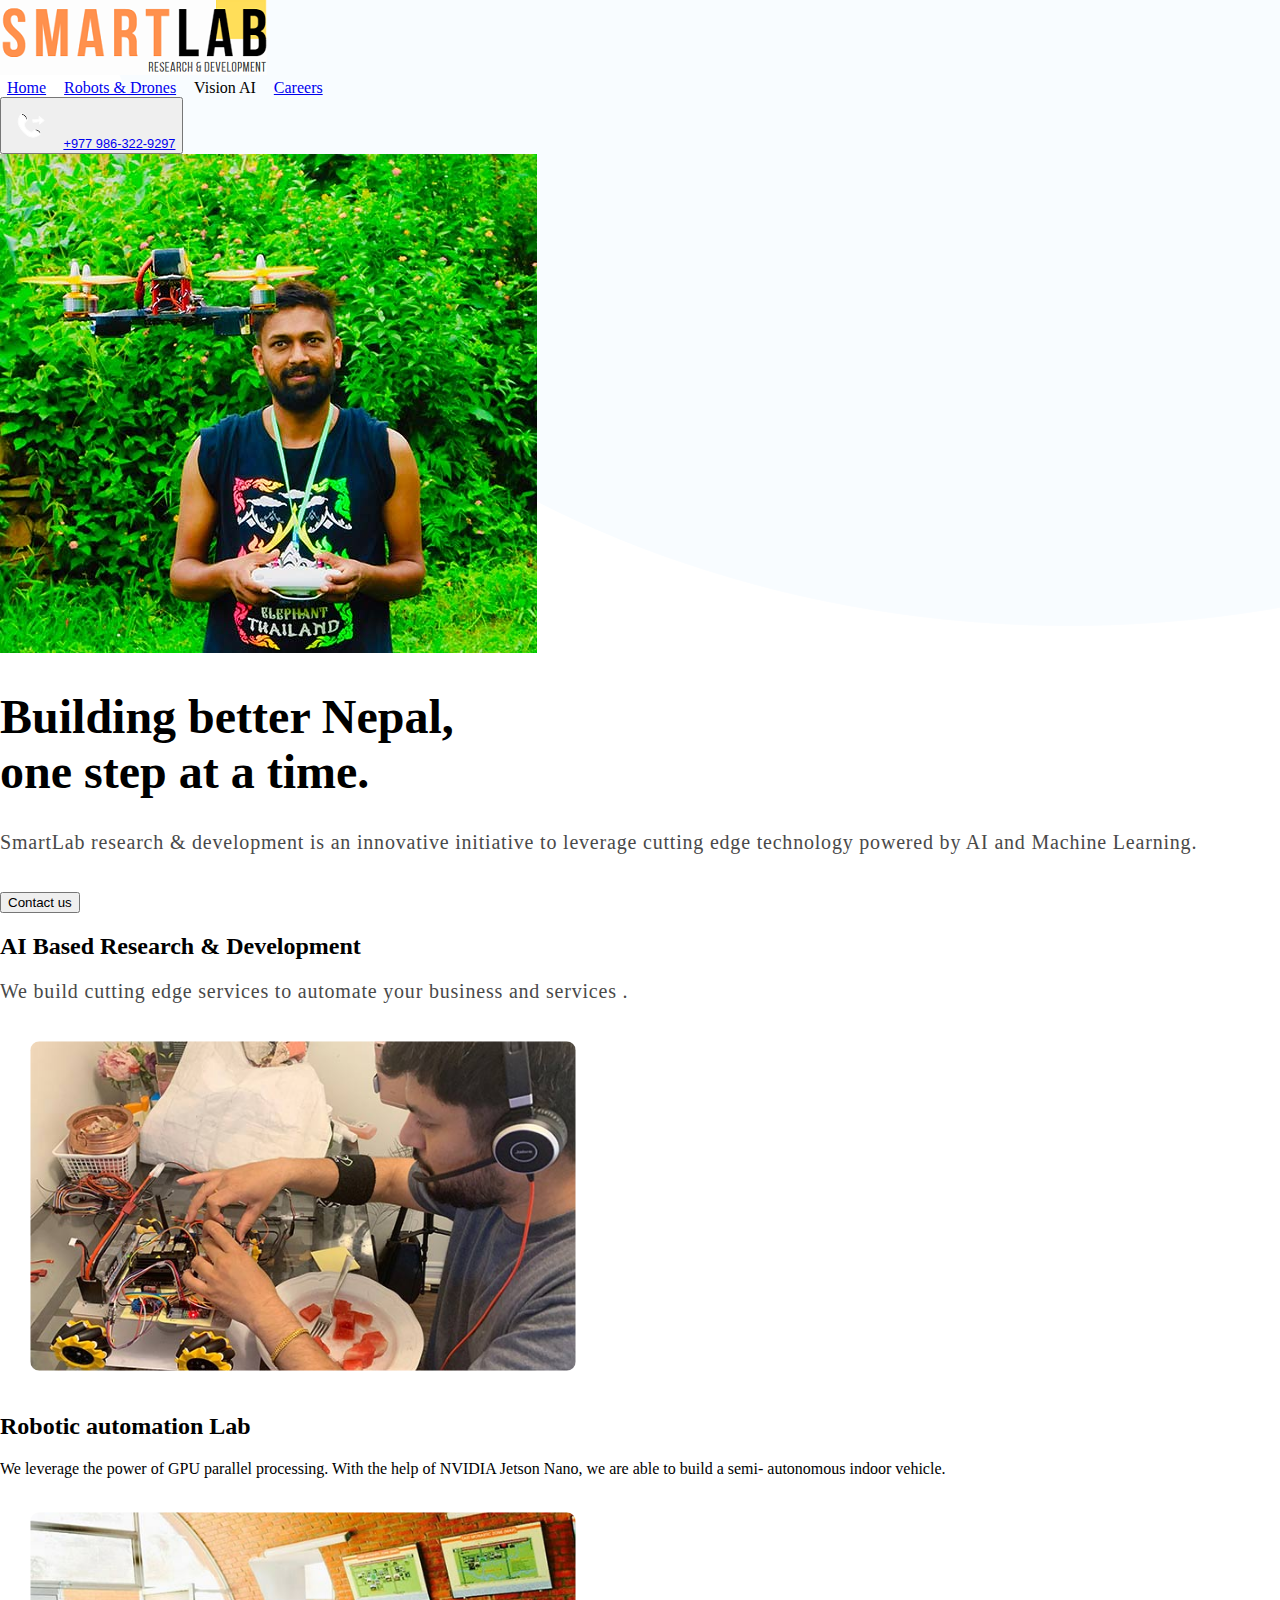
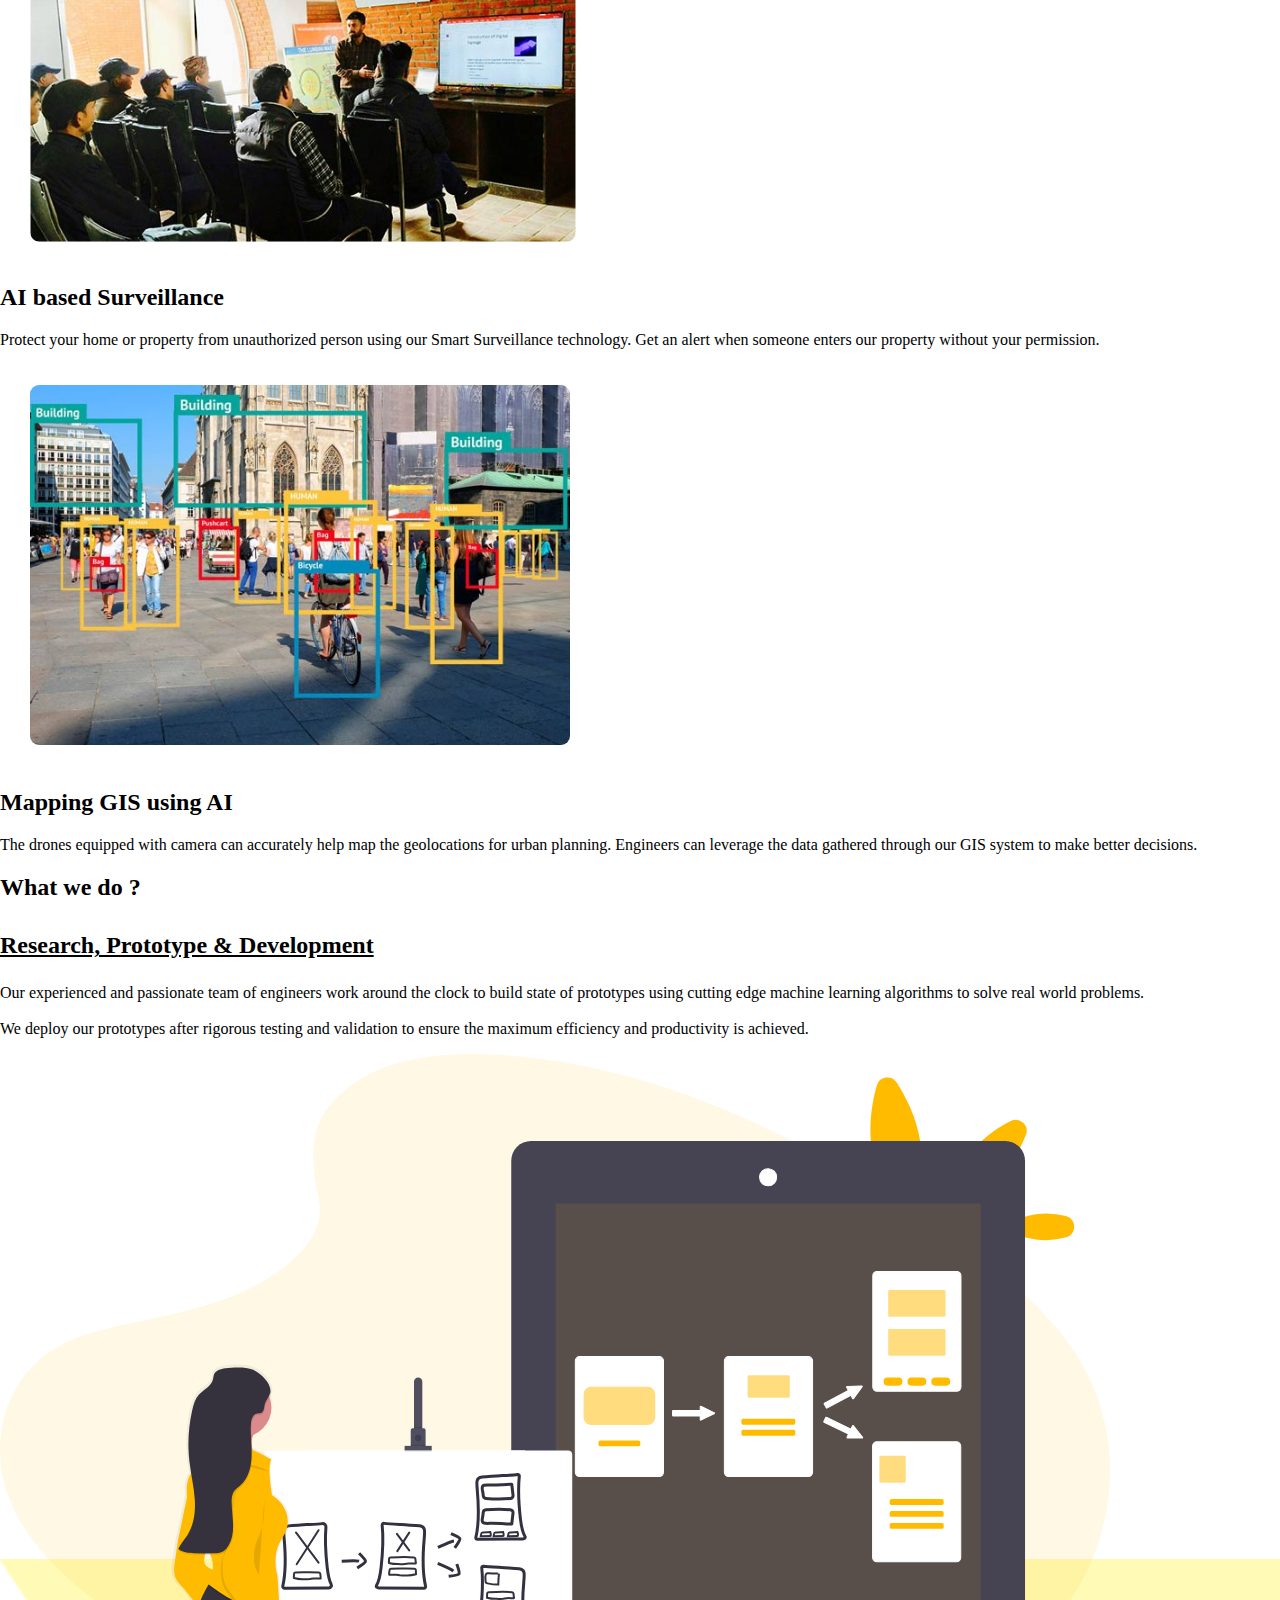
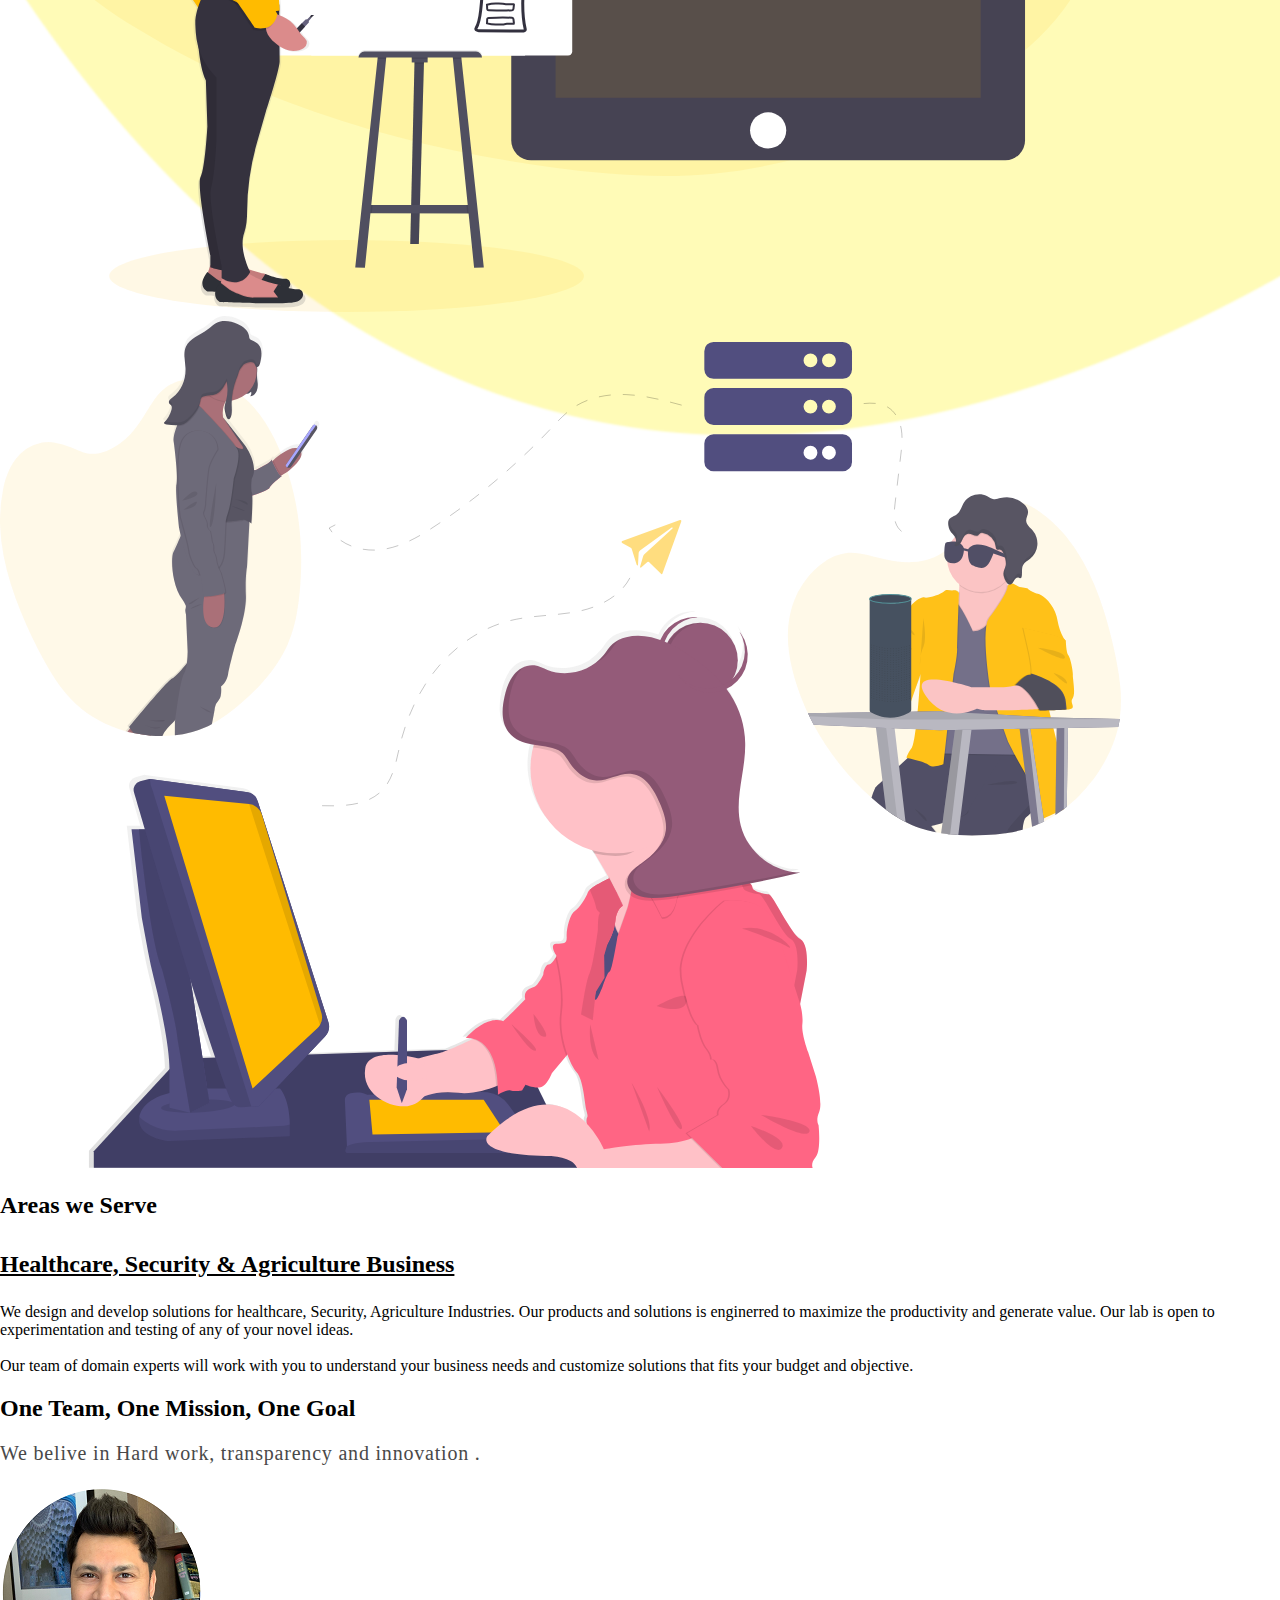
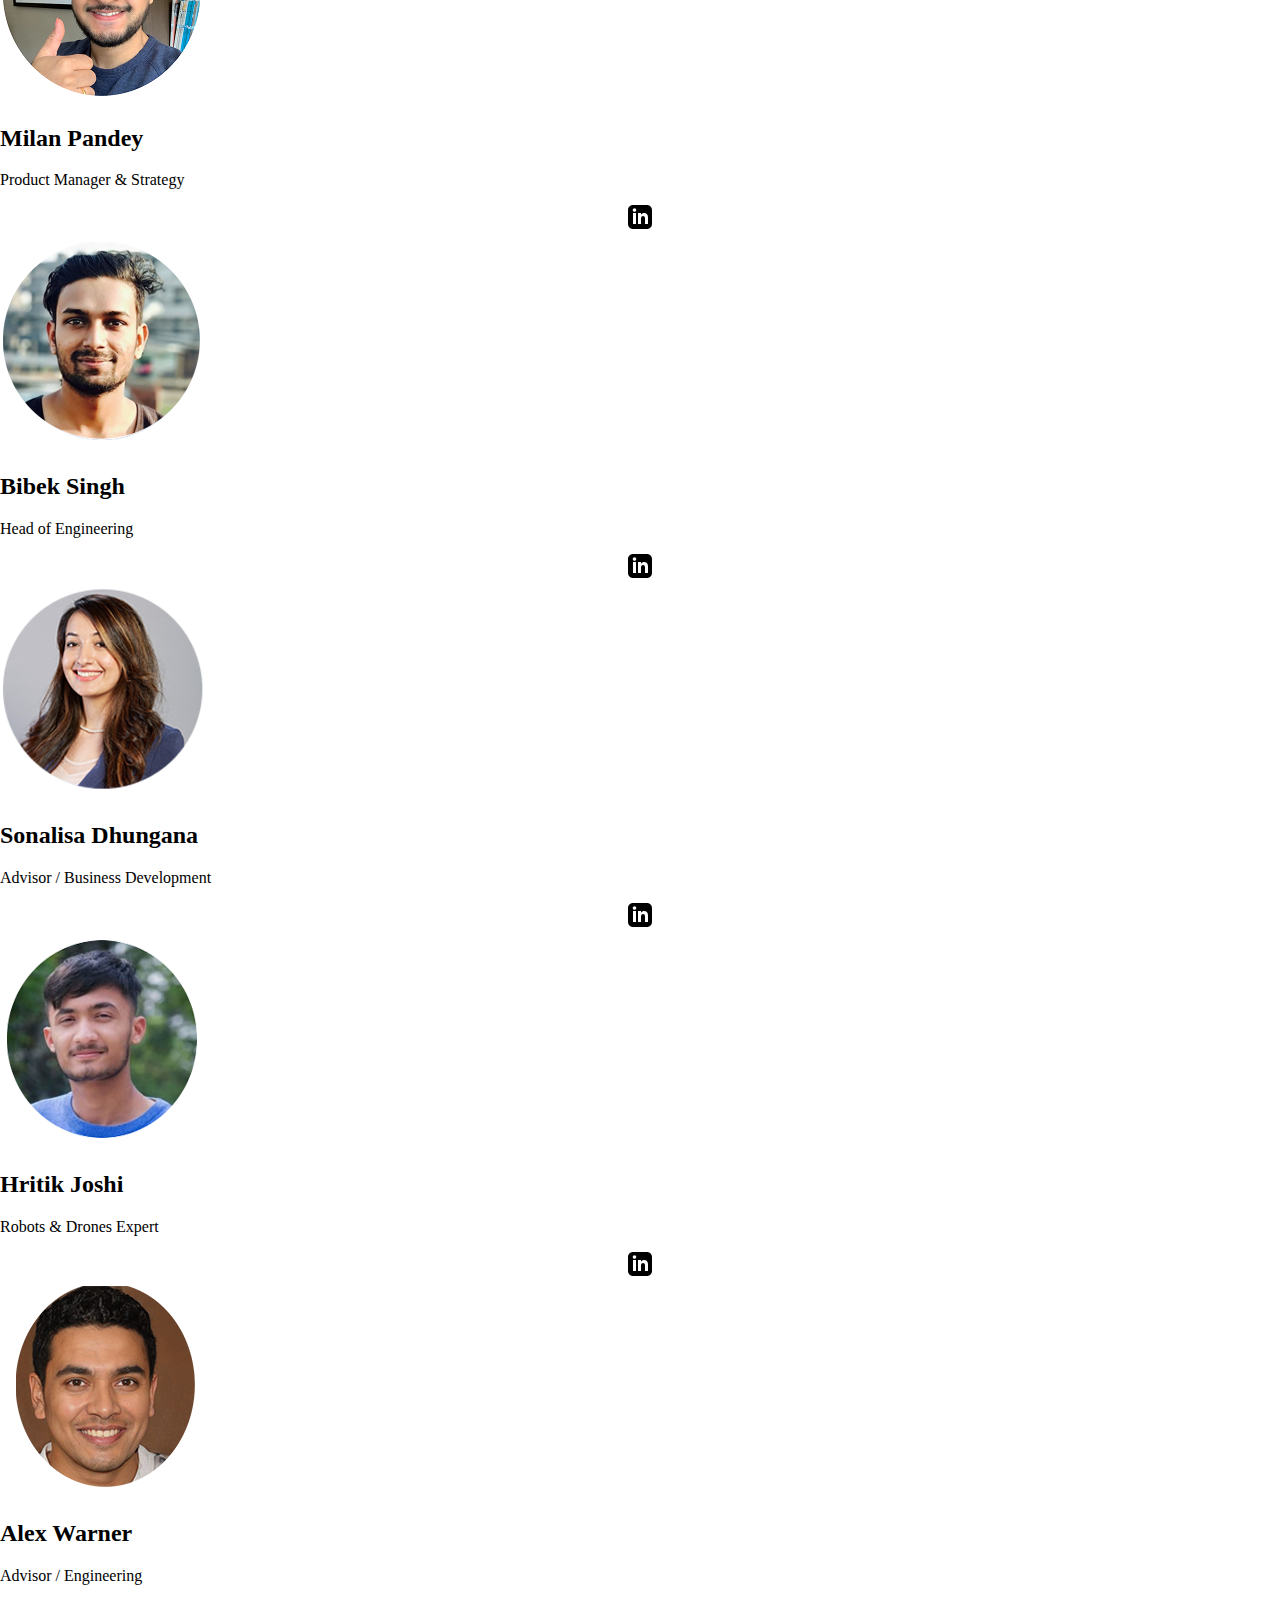
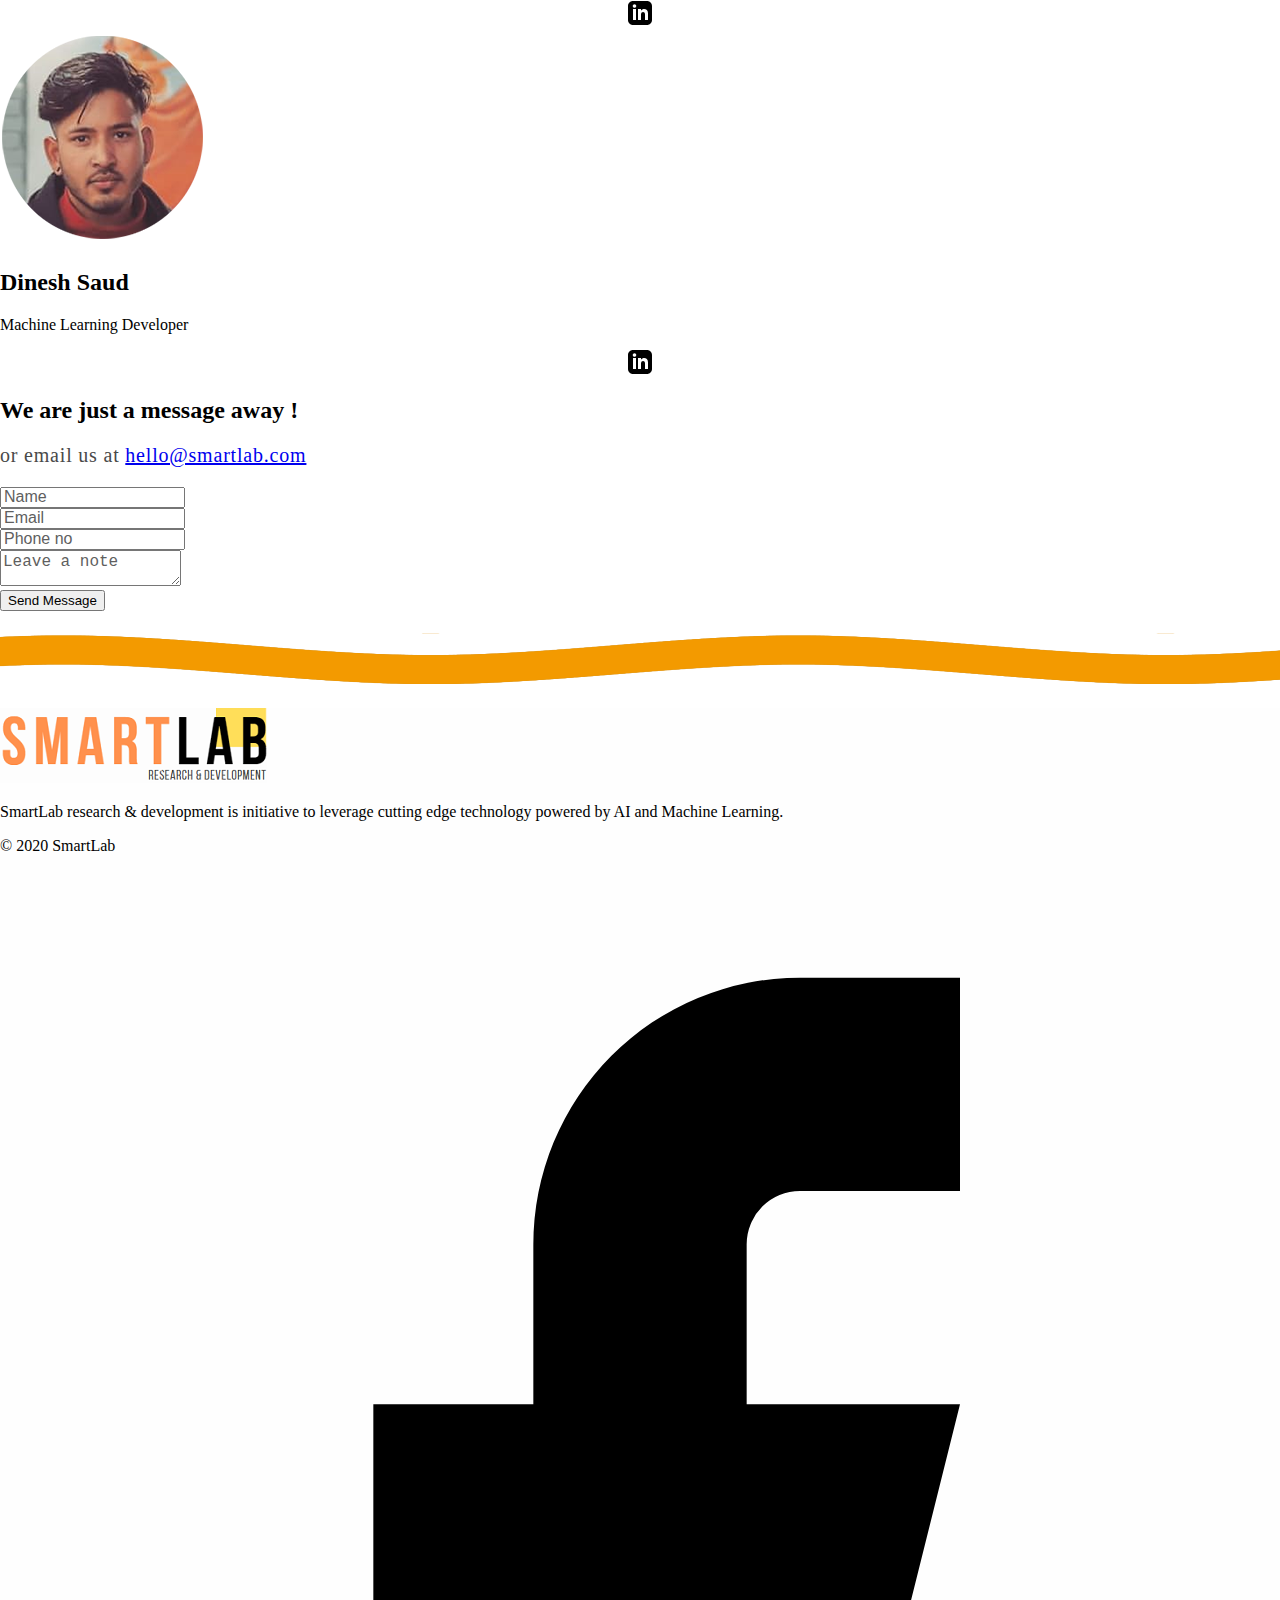
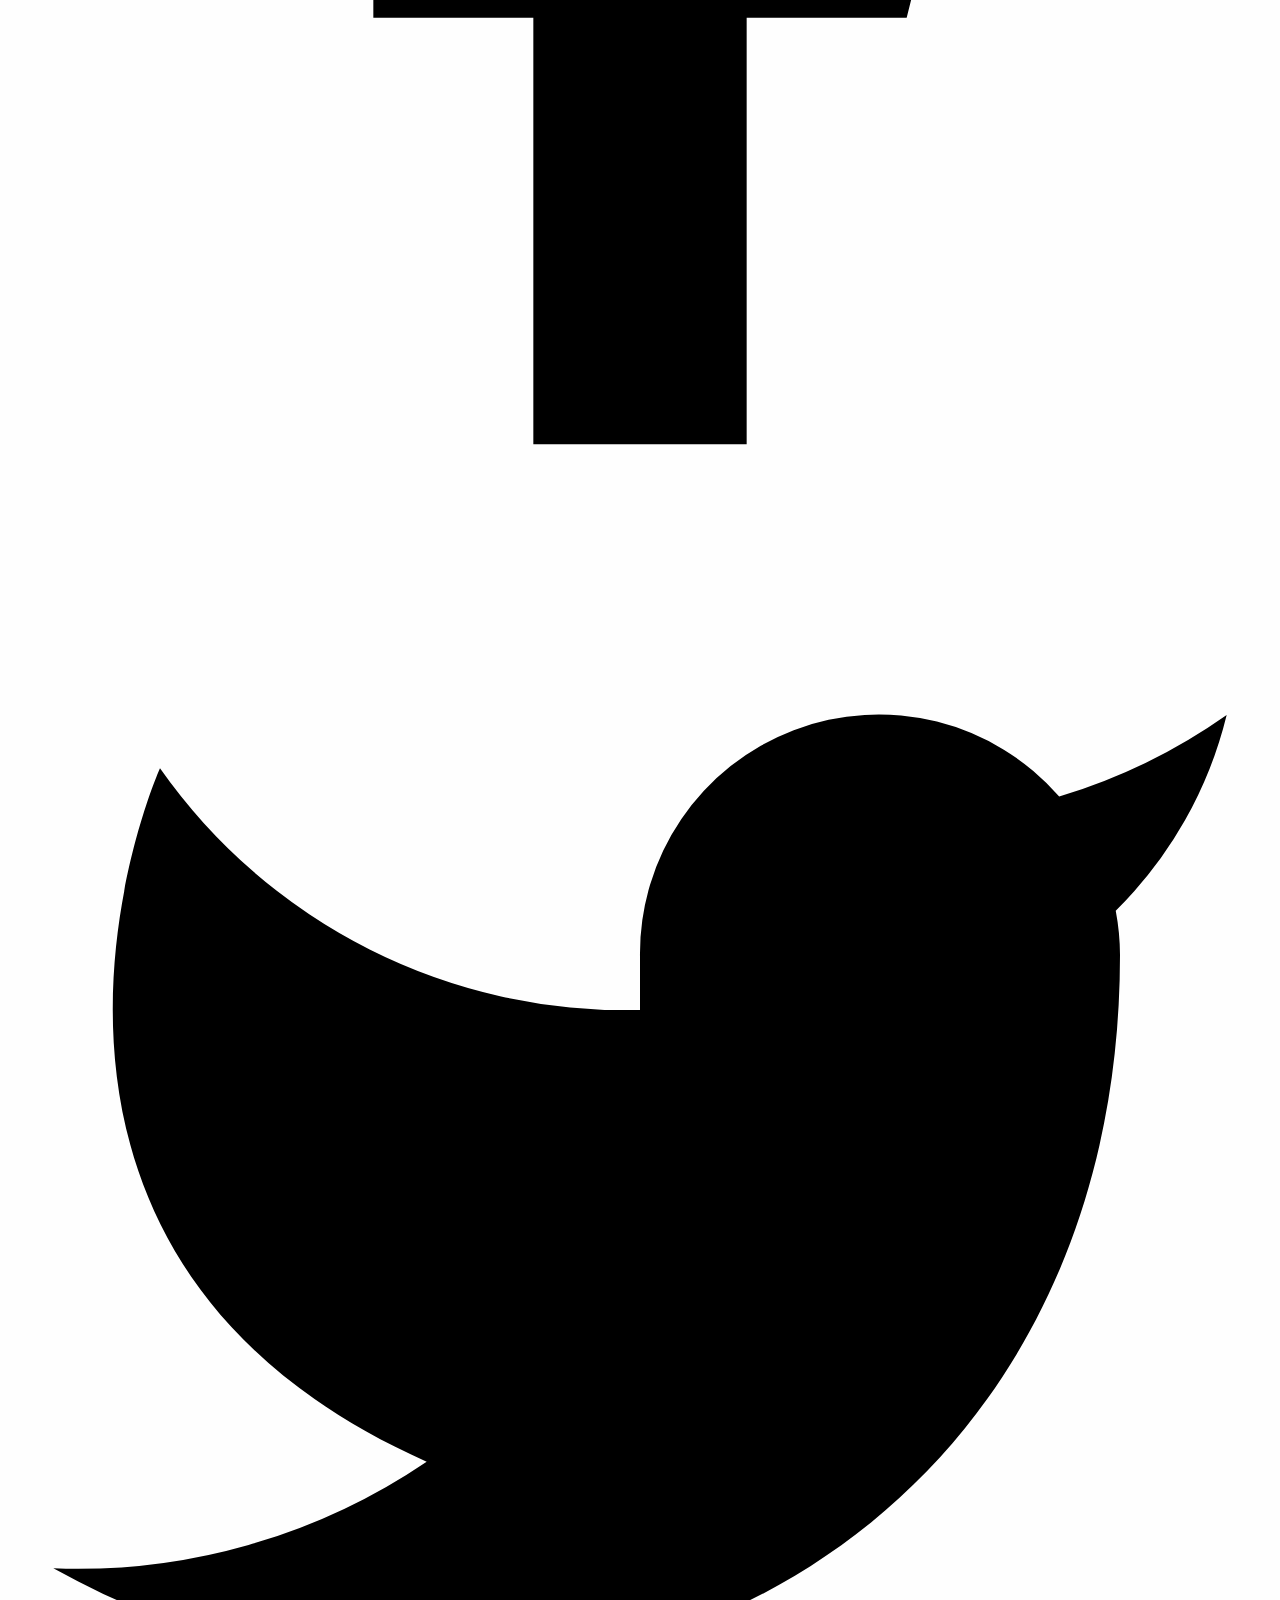
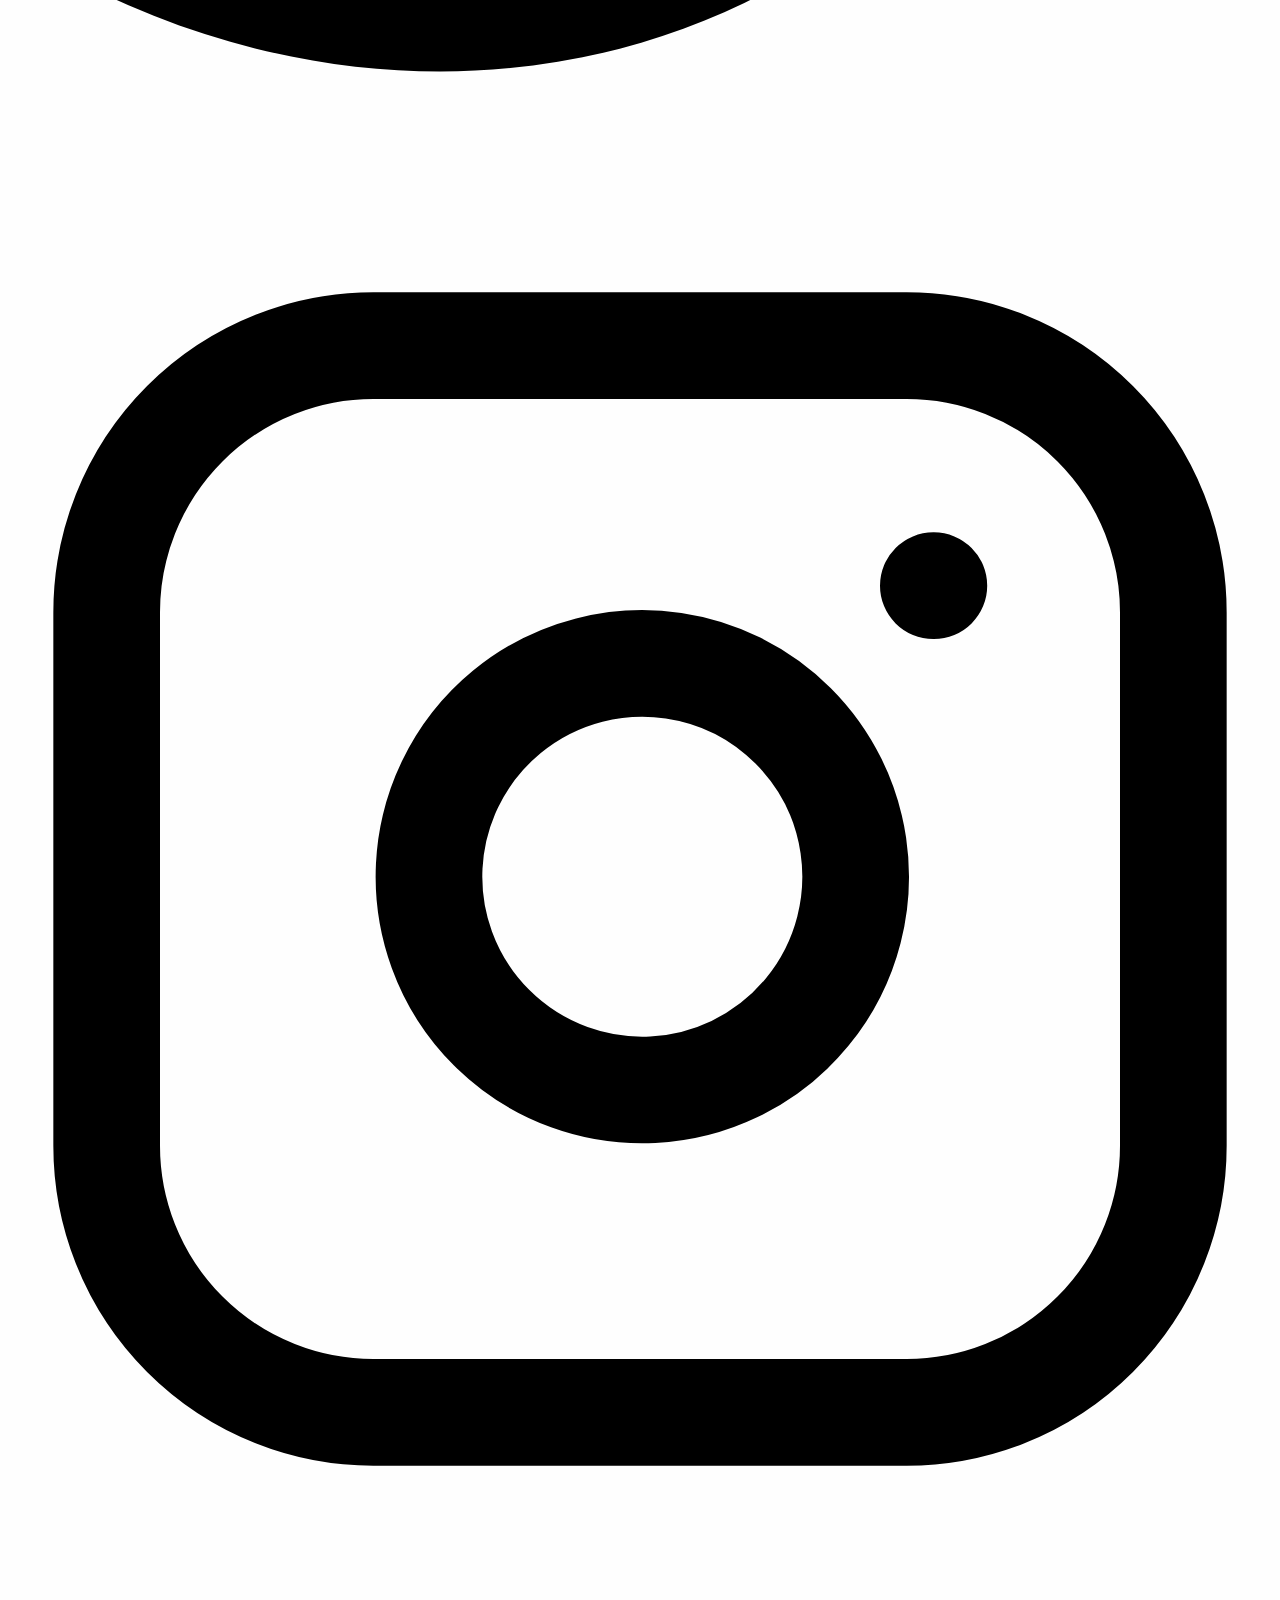
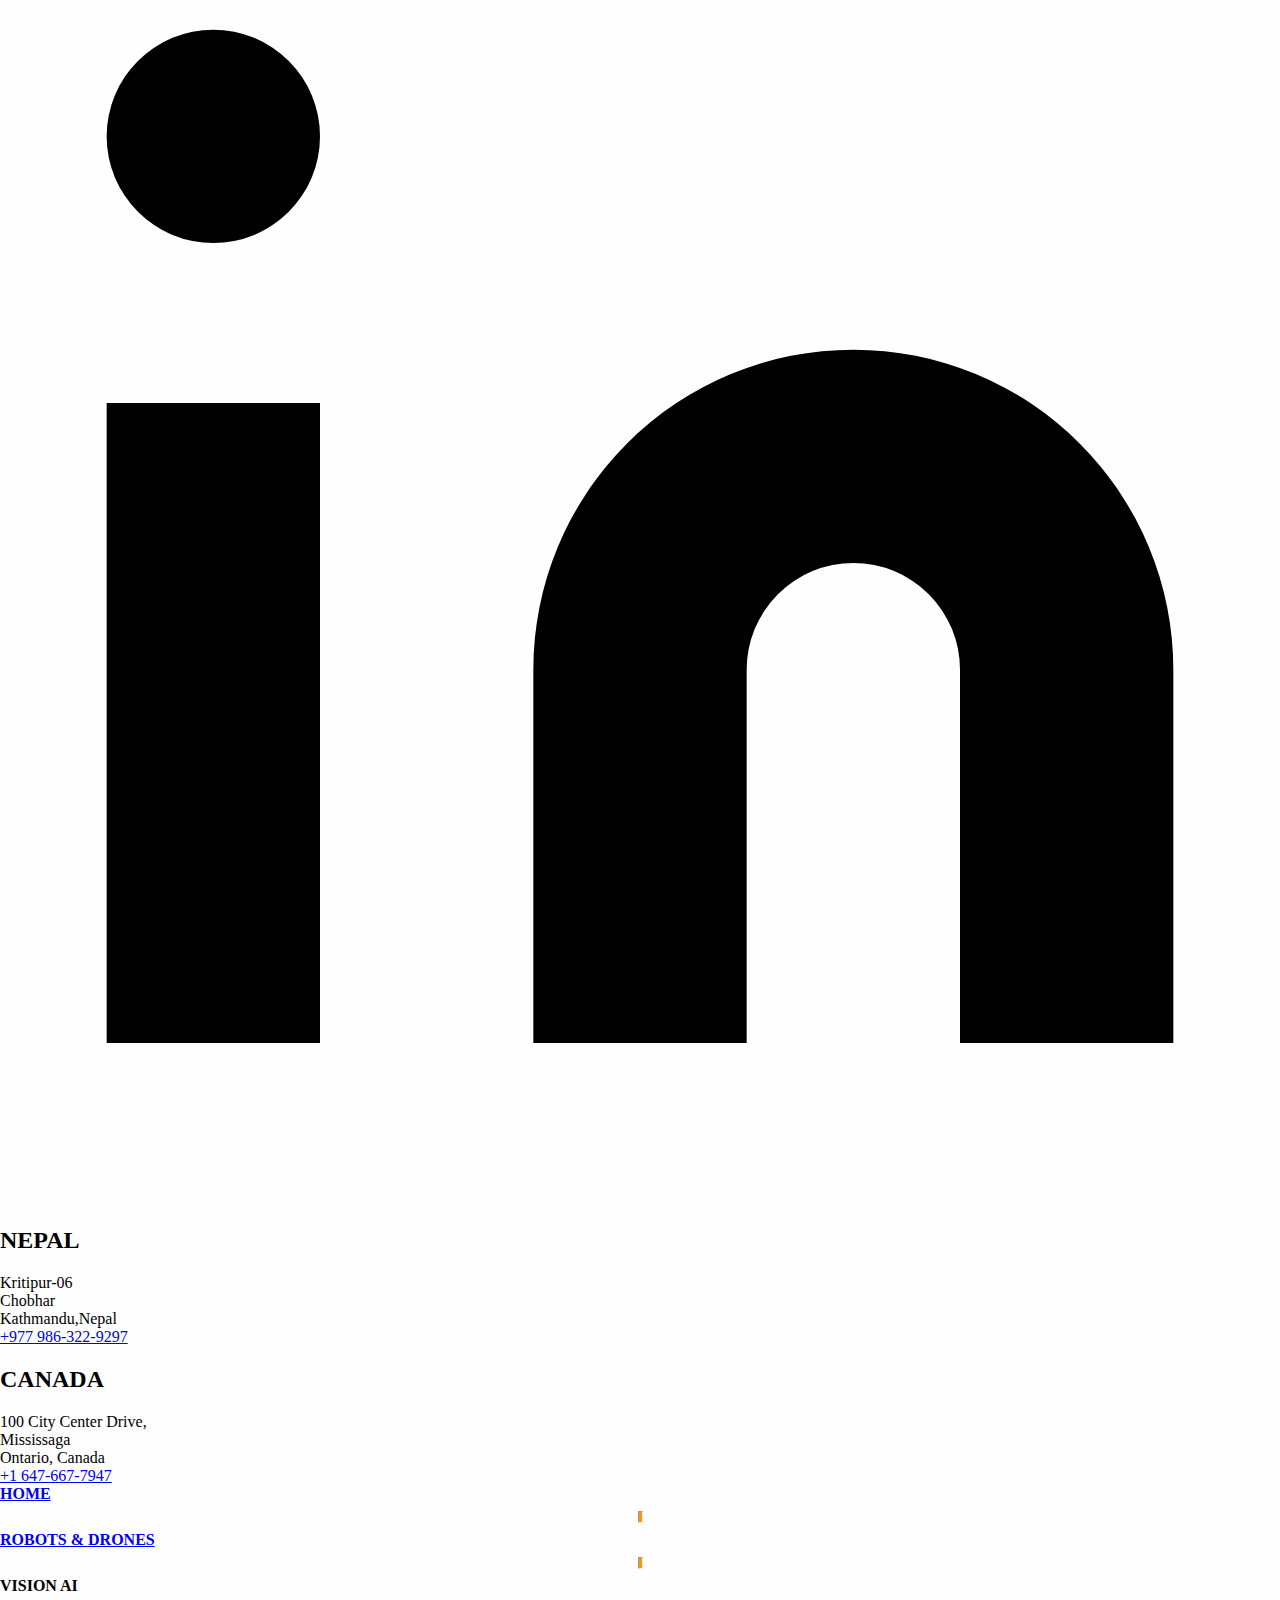
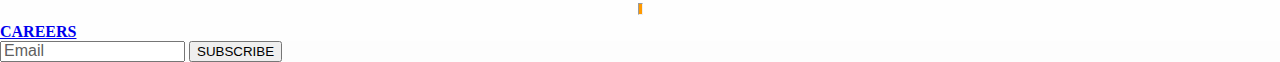
==== index.html @ ce54da8a "sdfsdf" ====
<!DOCTYPE html>
<html lang="en">

<head>
    <meta charset="UTF-8">
    <meta name="viewport" content="width=device-width, initial-scale=1.0">
    <title>Smart Lab || Research & Development</title>
    <meta name="Description" content="SmartLab research & development is an innovative initiative to leverage cutting edge technology powered by AI and Machine Learning.">
    <meta name="Keywords" content="smartlab nepal,drones in nepal,robots,ai,machine learning">
    <link rel="shortcut icon" href="favicon.ico">
    <link rel="stylesheet" href="tail.css">
    <link rel="stylesheet" href="css/style.css">
</head>

<body>
    <div class="main">
        <header class="text-gray-700 body-font md:py-5">
            <div class="container mx-auto flex flex-wrap p-2 flex-col md:flex-row items-center">
                <a class="flex title-font font-medium items-center text-gray-900 mb-4 md:mb-0">
                    <img src="images/smart_logo.png" alt="logo">
                </a>
                <nav class="md:ml-auto flex flex-wrap items-center text-base justify-center" id="navtop">
                    <a class="mr-5 hover:text-gray-900" href="/">Home</a>
                    <a class="mr-5 hover:text-gray-900" href="drones.html">Robots & Drones</a>
                    <a class="mr-5 hover:text-gray-900">Vision AI</a>
                    <a class="mr-5 hover:text-gray-900" href="carrers.html">Careers</a>
                </nav>
                <button
                    class="inline-flex items-center bg-orange-600  border-0 py-1 px-2 focus:outline-none hover:bg-orange-500 rounded-full text-white mt-4 md:mt-0">
                    <img src="images/call.svg" alt="call" class="h-8 w-8" id="call">&nbsp;
                    <a href="tel:+977 986 322 9297"><span style="font-size: 0.8rem;">+977 986-322-9297</span></a>
                </button>
            </div>
        </header>

        <section class="text-gray-700 body-font" id="secc">
            <div class="container mx-auto flex px-5 py-10 sm:py-20 md:flex-row flex-col items-center">
                <div class="lg:max-w-lg lg:w-full md:w-1/2 w-5/6 mb-10 md:mb-0">
                    <img class="rounded-full flex items-center justify-center" alt="hero" src="images/drone_flying.jpg"
                        id="round">
                </div>
                <div
                    class="lg:flex-grow md:w-1/2 lg:pl-24 md:pl-16 flex flex-col md:items-start md:text-left items-center text-center">
                    <h1 class="title-font sm:text-4xl text-3xl mb-4 font-medium text-gray-900  title1" id="title">
                        Building better Nepal<span class="text-gray-900">,</span>
                        <br id="aa"> one step at a time<span class="text-orange-700">.</span>
                    </h1>
                    <p class="mb-4 text-gray-900" id="tex">
                        SmartLab research & development is an innovative initiative to leverage cutting edge technology
                        powered by AI and Machine Learning.
                    </p>
                    <br>
                    <div class="flex justify-center">
                        <a href="contacts.html"><button
                                class="inline-flex text-white bg-orange-600 border-0 py-2 px-6 focus:outline-none hover:bg-orange-500 rounded text-lg">Contact
                                us</button></a>
                    </div>
                </div>
            </div>
    </div>
    <section class="text-gray-700 body-font">
        <div class="container px-5 py-24 mx-auto">
            <div class="flex flex-col text-center w-full mb-20">
                <h2 class="sm:text-4xl text-2xl text-lg font-medium title-font mb-4 text-gray-900" id="title">AI Based
                    Research & Development
                </h2>
                <p class="lg:w-2/3 mx-auto leading-relaxed text-base" id="tex">We build cutting edge services to
                    automate your business and services .</p>
            </div>
            <div class="flex flex-wrap -m-4 text-center bg-gray-100 rounded-lg">
                <div class="p-4 md:w-1/3 sm:mb-0 mb-6">
                    <div class="rounded-lg h-64 overflow-hidden" id="hovimg">
                        <img alt="content" class="object-cover object-center h-full w-full" src="images/image1.jpg">
                    </div>
                    <h2 class="text-xl font-medium title-font text-gray-900 mt-5">Robotic automation Lab</h2>
                    <p class="text-base leading-relaxed mt-2 px-10">We leverage the power of GPU parallel processing.
                        With the help of NVIDIA Jetson Nano, we are able to build a semi- autonomous indoor vehicle.
                    </p>
                </div>
                <div class="p-4 md:w-1/3 sm:mb-0 mb-6">
                    <div class="rounded-lg h-64 overflow-hidden" id="hovimg">
                        <img alt="content" class="object-cover object-center h-full w-full" src="images/image2.jpg">
                    </div>
                    <h2 class="text-xl font-medium title-font text-gray-900 mt-5">AI based Surveillance</h2>
                    <p class="text-base leading-relaxed mt-2 px-10">Protect your home or property from unauthorized
                        person using our Smart Surveillance technology. Get an alert when someone enters our property
                        without your permission.</p>
                </div>
                <div class="p-4 md:w-1/3 sm:mb-0 mb-6">
                    <div class="rounded-lg h-64 overflow-hidden" id="hovimg">
                        <img alt="content" class="object-cover object-center" src="images/image3.jpg">
                    </div>
                    <h2 class="text-xl font-medium title-font text-gray-900 mt-5">Mapping GIS using AI</h2>
                    <p class="text-base leading-relaxed mt-2 px-10">The drones equipped with camera can accurately help
                        map the geolocations for urban planning. Engineers can leverage the data gathered through our
                        GIS system to make better decisions. </p>
                </div>
            </div>
        </div>
    </section>
    <section class="text-gray-700 body-font" id="abcd">
        <div class="container px-5 py-10 mx-auto">
            <section class="text-gray-700 body-font">
                <div class="container mx-auto flex px-5 py-24 md:flex-row flex-col items-center">
                    <div
                        class="lg:flex-grow md:w-1/2 lg:pr-24 md:pr-16 flex flex-col md:items-start md:text-left items-center text-center">
                        <h2 class="title-font sm:text-4xl text-3xl mb-0 font-medium text-blue-900" id="title">What we do
                            ?
                        </h2>
                        <h4 class="hh4">Research, Prototype & Development</h4>
                        <p class="mb-8 leading-relaxed">Our experienced and passionate team of engineers work around the
                            clock to build state of prototypes using cutting edge machine learning algorithms to solve
                            real world problems. <br><br>We deploy our prototypes after rigorous testing and validation
                            to ensure the maximum efficiency and productivity is achieved. </p>
                    </div>
                    <div class="lg:max-w-lg lg:w-full md:w-1/2 w-5/6">
                        <img class="object-cover object-center rounded" alt="hero" src="images/img1.svg">
                    </div>
                </div>
            </section>
            <section class="text-gray-700 body-font">
                <div class="container mx-auto flex px-5 py-24 md:flex-row flex-col items-center">
                    <div class="lg:max-w-lg lg:w-full md:w-1/2 w-5/6 mb-10 md:mb-0">
                        <img class="object-cover object-center rounded" alt="hero" src="images/img2.svg">
                    </div>
                    <div
                        class="lg:flex-grow md:w-1/2 lg:pl-24 md:pl-16 flex flex-col md:items-start md:text-left items-center text-center">
                        <h2 class="title-font sm:text-4xl text-3xl mb-0 font-medium text-blue-900" id="title">Areas we
                            Serve
                        </h2>
                        <h4 class="hh4">Healthcare, Security & Agriculture Business</h4>
                        <p class="mb-8 leading-relaxed">We design and develop solutions for healthcare, Security,
                            Agriculture Industries. Our products and solutions is enginerred to maximize the
                            productivity and generate value. Our lab is open to experimentation and testing of any of
                            your novel ideas.<br><br>Our team of domain experts will work with you to understand your
                            business needs and customize solutions that fits your budget and objective.</p>
                    </div>
                </div>
            </section>
        </div>
    </section>
    <section class="text-gray-700 body-font">
        <div class="container px-5 py-24 mx-auto">
            <div class="flex flex-col text-center w-full mb-20">
                <h2 class="sm:text-4xl text-2xl font-medium title-font mb-4 text-gray-900" id="title">One Team, One
                    Mission, One Goal</h2>
                <p class="lg:w-2/3 mx-auto leading-relaxed text-base" id="tex">We belive in Hard work, transparency and
                    innovation .
                </p>
            </div>
            <section class="text-gray-700 body-font bg-gray-100">
                <div class="container px-5 py-10 mx-auto">
                    <div class="flex flex-wrap -m-4">
                        <div class="md:w-1/4 w-1/2 lg:mb-0 mb-6 p-4 bg-gray-100">
                            <div class="h-full text-center">
                                <img alt="testimonial"
                                    class="w-50 h-50 mb-0 object-cover object-center rounded-full inline-block"
                                    src="images/slack _pic.png">
                                <br>
                                <span class="inline-block h-1 w-10 rounded bg-indigo-500 mt-6 mb-0"></span>
                                <h2 class="text-gray-900 font-medium title-font tracking-wider text-lg"
                                    style="font-size: 1.5rem;"><strong>Milan Pandey</strong></h2>
                                <p class="text-gray-500 mb-4">Product Manager & Strategy</p>
                                <a href="#">
                                    <center><svg xmlns="http://www.w3.org/2000/svg" width="24" height="24"
                                            viewBox="0 0 24 24">
                                            <path
                                                d="M19 0h-14c-2.761 0-5 2.239-5 5v14c0 2.761 2.239 5 5 5h14c2.762 0 5-2.239 5-5v-14c0-2.761-2.238-5-5-5zm-11 19h-3v-11h3v11zm-1.5-12.268c-.966 0-1.75-.79-1.75-1.764s.784-1.764 1.75-1.764 1.75.79 1.75 1.764-.783 1.764-1.75 1.764zm13.5 12.268h-3v-5.604c0-3.368-4-3.113-4 0v5.604h-3v-11h3v1.765c1.396-2.586 7-2.777 7 2.476v6.759z" />
                                        </svg></center>
                                </a>
                            </div>
                        </div>
                        <div class="md:w-1/4 w-1/2 lg:mb-0 mb-6 p-4 bg-gray-100">
                            <div class="h-full text-center">
                                <img alt="testimonial"
                                    class="w-50 h-50 mb-0 object-cover object-center rounded-full inline-block"
                                    src="images/slack_pic4.png">
                                <br>
                                <span class="inline-block h-1 w-10 rounded bg-indigo-500 mt-6 mb-0"></span>
                                <h2 class="text-gray-900 font-medium title-font tracking-wider text-sm"
                                    style="font-size: 1.5rem;"><strong>Bibek Singh</strong></h2>
                                <p class="text-gray-500 mb-4">Head of Engineering</p>
                                <a href="#">
                                    <center><svg xmlns="http://www.w3.org/2000/svg" width="24" height="24"
                                            viewBox="0 0 24 24">
                                            <path
                                                d="M19 0h-14c-2.761 0-5 2.239-5 5v14c0 2.761 2.239 5 5 5h14c2.762 0 5-2.239 5-5v-14c0-2.761-2.238-5-5-5zm-11 19h-3v-11h3v11zm-1.5-12.268c-.966 0-1.75-.79-1.75-1.764s.784-1.764 1.75-1.764 1.75.79 1.75 1.764-.783 1.764-1.75 1.764zm13.5 12.268h-3v-5.604c0-3.368-4-3.113-4 0v5.604h-3v-11h3v1.765c1.396-2.586 7-2.777 7 2.476v6.759z" />
                                        </svg></center>
                                </a>
                            </div>
                        </div>
                        <div class="md:w-1/4 w-1/2 lg:mb-0 p-4 bg-gray-100">
                            <div class="h-full text-center">
                                <img alt="testimonial"
                                    class="w-50 h-50 mb-0 object-cover object-center rounded-full inline-block"
                                    src="images/slack_pic5.png">
                                <br>
                                <span class="inline-block h-1 w-10 rounded bg-indigo-500 mt-6 mb-0"></span>
                                <h2 class="text-gray-900 font-medium title-font tracking-wider text-sm"
                                    style="font-size: 1.5rem;"><strong>Sonalisa Dhungana</strong>
                                </h2>
                                <p class="text-gray-500 mb-4">Advisor / Business Development</p>
                                <a href="#">
                                    <center><svg xmlns="http://www.w3.org/2000/svg" width="24" height="24"
                                            viewBox="0 0 24 24">
                                            <path
                                                d="M19 0h-14c-2.761 0-5 2.239-5 5v14c0 2.761 2.239 5 5 5h14c2.762 0 5-2.239 5-5v-14c0-2.761-2.238-5-5-5zm-11 19h-3v-11h3v11zm-1.5-12.268c-.966 0-1.75-.79-1.75-1.764s.784-1.764 1.75-1.764 1.75.79 1.75 1.764-.783 1.764-1.75 1.764zm13.5 12.268h-3v-5.604c0-3.368-4-3.113-4 0v5.604h-3v-11h3v1.765c1.396-2.586 7-2.777 7 2.476v6.759z" />
                                        </svg></center>
                                </a>
                            </div>
                        </div>
                        <div class="md:w-1/4 w-1/2 lg:mb-0 p-4 bg-gray-100">
                            <div class="h-full text-center">
                                <img alt="testimonial"
                                    class="w-50 h-50 mb-0 object-cover object-center rounded-full inline-block"
                                    src="images/slack _pic4.png">
                                <br>
                                <span class="inline-block h-1 w-10 rounded bg-indigo-500 mt-6 mb-0"></span>
                                <h2 class="text-gray-900 font-medium title-font tracking-wider text-sm"
                                    style="font-size: 1.5rem;"><strong>Hritik Joshi</strong>
                                </h2>
                                <p class="text-gray-500 mb-4">Robots & Drones Expert</p>
                                <a href="#">
                                    <center><svg xmlns="http://www.w3.org/2000/svg" width="24" height="24"
                                            viewBox="0 0 24 24">
                                            <path
                                                d="M19 0h-14c-2.761 0-5 2.239-5 5v14c0 2.761 2.239 5 5 5h14c2.762 0 5-2.239 5-5v-14c0-2.761-2.238-5-5-5zm-11 19h-3v-11h3v11zm-1.5-12.268c-.966 0-1.75-.79-1.75-1.764s.784-1.764 1.75-1.764 1.75.79 1.75 1.764-.783 1.764-1.75 1.764zm13.5 12.268h-3v-5.604c0-3.368-4-3.113-4 0v5.604h-3v-11h3v1.765c1.396-2.586 7-2.777 7 2.476v6.759z" />
                                        </svg></center>
                                </a>
                            </div>
                        </div>
                    </div>
                </div>
            </section>
            <section class="text-gray-700 body-font bg-gray-100">
                <div class="container px-5 py-10 mx-auto">
                    <div class="flex flex-wrap -m-4 justify-center">
                        <div class="md:w-1/4 w-1/2 lg:mb-0 p-4 bg-gray-100">
                            <div class="h-full text-center">
                                <img alt="testimonial"
                                    class="w-50 h-50 mb-0 object-cover object-center rounded-full inline-block"
                                    src="images/slack_pic7.png">
                                <br>
                                <span class="inline-block h-1 w-10 rounded bg-indigo-500 mt-6 mb-0"></span>
                                <h2 class="text-gray-900 font-medium title-font tracking-wider text-sm"
                                    style="font-size: 1.5rem;"><strong>Alex Warner</strong>
                                </h2>
                                <p class="text-gray-500 mb-4">Advisor / Engineering</p>
                                <a href="#">
                                    <center><svg xmlns="http://www.w3.org/2000/svg" width="24" height="24"
                                            viewBox="0 0 24 24">
                                            <path
                                                d="M19 0h-14c-2.761 0-5 2.239-5 5v14c0 2.761 2.239 5 5 5h14c2.762 0 5-2.239 5-5v-14c0-2.761-2.238-5-5-5zm-11 19h-3v-11h3v11zm-1.5-12.268c-.966 0-1.75-.79-1.75-1.764s.784-1.764 1.75-1.764 1.75.79 1.75 1.764-.783 1.764-1.75 1.764zm13.5 12.268h-3v-5.604c0-3.368-4-3.113-4 0v5.604h-3v-11h3v1.765c1.396-2.586 7-2.777 7 2.476v6.759z" />
                                        </svg></center>
                                </a>
                            </div>
                        </div>
                        <div class="md:w-1/4 w-1/2 lg:mb-0 p-4 bg-gray-100">
                            <div class="h-full text-center">
                                <img alt="testimonial"
                                    class="w-50 h-50 mb-0 object-cover object-center rounded-full inline-block"
                                    src="images/slack_pic6.png">
                                <br>
                                <span class="inline-block h-1 w-10 rounded bg-indigo-500 mt-6 mb-0"></span>
                                <h2 class="text-gray-900 font-medium title-font tracking-wider text-sm"
                                    style="font-size: 1.5rem;"><strong>Dinesh Saud</strong>
                                </h2>
                                <p class="text-gray-500 mb-4">Machine Learning Developer</p>
                                <a href="#">
                                    <center><svg xmlns="http://www.w3.org/2000/svg" width="24" height="24"
                                            viewBox="0 0 24 24">
                                            <path
                                                d="M19 0h-14c-2.761 0-5 2.239-5 5v14c0 2.761 2.239 5 5 5h14c2.762 0 5-2.239 5-5v-14c0-2.761-2.238-5-5-5zm-11 19h-3v-11h3v11zm-1.5-12.268c-.966 0-1.75-.79-1.75-1.764s.784-1.764 1.75-1.764 1.75.79 1.75 1.764-.783 1.764-1.75 1.764zm13.5 12.268h-3v-5.604c0-3.368-4-3.113-4 0v5.604h-3v-11h3v1.765c1.396-2.586 7-2.777 7 2.476v6.759z" />
                                        </svg></center>
                                </a>
                            </div>
                        </div>
                    </div>
                </div>
            </section>
        </div>
    </section>
    <section class="text-gray-700 body-font">
        <div class="container px-5 py-24 mx-auto ">
            <div class="flex flex-col text-center w-full mb-12">
                <h2 class="sm:text-4xl text-2xl font-medium title-font mb-0 text-gray-900" id="title">We are just a
                    message away !
                </h2>
                <p class="lg:w-2/3 mx-auto leading-relaxed text-base" id="tex">or email us at <span
                        class="text-blue-600 underline"><a href="mailto:hello@smartlab.com"><span
                                class="lnr lnr-envelope"></span><span>hello@smartlab.com</span></a></span></p>
            </div>
            <div class="lg:w-2/3 md:w-2/3 mx-auto">
                <form name="message" method="POST" data-netlify="true" class="flex flex-wrap -m-2">
                    <div class="p-2 w-full">
                        <input class="w-full bg-blue-100 rounded-lg  focus:outline-none  text-base px-4 py-4 inp"
                            placeholder="Name" type="text" name="name">
                    </div>
                    <div class="p-2 w-1/2">
                        <input class="w-full bg-blue-100 rounded-lg  focus:outline-none text-base px-4 py-4"
                            placeholder="Email" type="text" name="email">
                    </div>
                    <div class="p-2 w-1/2">
                        <input class="w-full bg-blue-100 rounded-lg  focus:outline-none  text-base px-4 py-4"
                            placeholder="Phone no" type="text" name="phone">
                    </div>
                    <div class="p-2 w-full">
                        <textarea
                            class="w-full bg-blue-100 rounded-lg  focus:outline-none h-48  text-base px-4 py-4 resize-none block"
                            placeholder="Leave a note" name="message"></textarea>
                    </div>
                    <div class="p-2 w-full">
                        <button
                            class="flex mx-auto text-white bg-orange-600 border-0 py-2 px-8 focus:outline-none hover:bg-orange-500 rounded text-lg">Send
                            Message</button>
                    </div>
                </form>
            </div>
        </div>
    </section>
    <div class="foot">
        <div class="container mx-auto flex flex-wrap p-2 flex-col md:flex-row items-center bg-gray-900">
            <nav class="md:ml-auto flex flex-wrap items-center text-base justify-center">
                <a class="mr-5 text-white" href="/">Home</a>
                <a class="mr-5 text-white" href="drones.html">Robots & Drones</a>
                <a class="mr-5 text-white">Vision AI</a>
                <a class="mr-5 text-white" href="carrers.html">Careers</a>
            </nav>
        </div>
    </div>
    <img src="images/a.png" alt="bott" class="mt-20">
    <section class="text-white body-font" style="background-color: rgb(254, 254, 254);">
        <div class="container px-5 py-24 mx-auto">
            <div class="flex flex-wrap -mx-4 -my-8">
                <div class="py-8 px-4 lg:w-1/3">
                    <div class="h-full flex items-start">
                        <div class="w-full flex-shrink-0 md:mx-auto mx-auto text-center md:text-left md:pl-20 md:ml-20">
                            <a
                                class="flex title-font font-medium items-center md:justify-start justify-center text-gray-900">
                                <img src="images/smart_logo.png" alt="log">
                            </a>
                            <p class="mt-10 text-sm text-gray-900 pl-6 pr-4 md:px-0">SmartLab research & development is
                                initiative to
                                leverage cutting edge technology powered by AI and Machine Learning.</p>
                            <p class="text-gray-500 text-sm text-center sm:text-left mt-4">© 2020 SmartLab
                            </p>
                            <span class="inline-flex lg:ml-auto  mt-6 w-full justify-center md:justify-start md:w-auto">
                                <a class="text-gray-500">
                                    <svg fill="currentColor" stroke-linecap="round" stroke-linejoin="round"
                                        stroke-width="2" class="w-5 h-5" viewBox="0 0 24 24">
                                        <path d="M18 2h-3a5 5 0 00-5 5v3H7v4h3v8h4v-8h3l1-4h-4V7a1 1 0 011-1h3z"></path>
                                    </svg>
                                </a>
                                <a class="ml-3 text-gray-500">
                                    <svg fill="currentColor" stroke-linecap="round" stroke-linejoin="round"
                                        stroke-width="2" class="w-5 h-5" viewBox="0 0 24 24">
                                        <path
                                            d="M23 3a10.9 10.9 0 01-3.14 1.53 4.48 4.48 0 00-7.86 3v1A10.66 10.66 0 013 4s-4 9 5 13a11.64 11.64 0 01-7 2c9 5 20 0 20-11.5a4.5 4.5 0 00-.08-.83A7.72 7.72 0 0023 3z">
                                        </path>
                                    </svg>
                                </a>
                                <a class="ml-3 text-gray-500">
                                    <svg fill="none" stroke="currentColor" stroke-linecap="round"
                                        stroke-linejoin="round" stroke-width="2" class="w-5 h-5" viewBox="0 0 24 24">
                                        <rect width="20" height="20" x="2" y="2" rx="5" ry="5"></rect>
                                        <path d="M16 11.37A4 4 0 1112.63 8 4 4 0 0116 11.37zm1.5-4.87h.01"></path>
                                    </svg>
                                </a>
                                <a class="ml-3 text-gray-500">
                                    <svg fill="currentColor" stroke="currentColor" stroke-linecap="round"
                                        stroke-linejoin="round" stroke-width="0" class="w-5 h-5" viewBox="0 0 24 24">
                                        <path stroke="none"
                                            d="M16 8a6 6 0 016 6v7h-4v-7a2 2 0 00-2-2 2 2 0 00-2 2v7h-4v-7a6 6 0 016-6zM2 9h4v12H2z">
                                        </path>
                                        <circle cx="4" cy="4" r="2" stroke="none"></circle>
                                    </svg>
                                </a>
                            </span>
                        </div>
                    </div>
                </div>
                <div class="py-4 md:py-8 px-4 lg:w-1/3">
                    <div class="h-full flex items-start">
                        <div class="flex-grow pl-10 md:pl-20 md:ml-20">
                            <h2 class="title-font font-medium  tracking-widest text-sm mb-3 text-gray-900"
                                style="font-size:1.5rem ;"><strong><b>NEPAL</b></strong></h2>
                            <nav class="list-none mb-10">
                                <li>
                                    <a class="text-gray-800">Kritipur-06</a>
                                </li>
                                <li>
                                    <a class="text-gray-800">Chobhar</a>
                                </li>
                                <li>
                                    <a class="text-gray-800">Kathmandu,Nepal</a>
                                </li>
                                <li>
                                    <a href="tel:+977 986 322 9297" class="text-blue-500"><span>+977
                                            986-322-9297</span></a>
                                </li>
                            </nav>
                        </div>
                    </div>
                </div>
                <div class="py-4 md:py-8 px-4 lg:w-1/3">
                    <div class="h-full flex items-start">
                        <div class="flex-grow pl-10 md:pl-6">
                            <h2 class="title-font font-medium  tracking-widest text-sm mb-3 text-gray-900"
                                style="font-size:1.5rem ;"><strong><b>CANADA</b></strong></h2>
                            <nav class="list-none mb-10">
                                <li>
                                    <a class="text-gray-800">100 City Center Drive,<br> Mississaga</a>
                                </li>
                                <li>
                                    <a class="text-gray-800">Ontario, Canada</a>
                                </li>
                                <li>
                                    <a href="tel:+1 647 667 7947" class="text-blue-500"><span>+1
                                            647-667-7947</span></a>
                                </li>
                            </nav>
                        </div>
                    </div>
                </div>
            </div>
        </div>
        <div class="container mx-auto flex flex-wrap pb-4 flex-col md:flex-row items-center">
            <nav class="mx-auto flex flex-wrap items-center text-base justify-center">
                <a class="ml-5 mr-5 text-gray-900" href="/"><strong>HOME</strong></a>
                <hr style="width: 3px;height: 10px;background-color:rgb(255, 153, 0) ;">
                <a class="ml-5 mr-5 text-gray-900" href="drones.html"><strong>ROBOTS & DRONES</strong></a>
                <hr style="width: 3px;height: 10px;background-color:rgb(255, 153, 0) ;">
                <a class="ml-5 mr-5 text-gray-900"><strong>VISION AI</strong></a>
                <hr style="width: 3px;height: 10px;background-color:rgb(255, 153, 0) ;">
                <a class="ml-5 mr-5 text-gray-900" href="carrers.html"><strong>CAREERS</strong></a>
            </nav>
        </div>
    </section>
    <footer class="text-gray-700 body-font mx-auto flex justify-center bg-gray-400"
        style="background-color: rgb(253, 253, 253);">
        <div class="">
            <div class="container px-5 py-8 flex flex-wrap mx-auto items-center">
                <div class="flex md:flex-no-wrap flex-wrap justify-center md:justify-start">
                    <input
                        class="sm:w-100 w-100 bg-gray-900 rounded sm:mr-4 mr-2 focus:outline-none focus:border-indigo-500 text-base py-2 mb-2 px-8 md:mb-0"
                        placeholder="Email" type="text">
                    <button
                        class="inline-flex text-white bg-orange-600 border-0 py-2 px-6 focus:outline-none hover:bg-orange-500 rounded mb-4 md:mb-0">SUBSCRIBE</button>
                </div>
            </div>
        </div>
    </footer>

    <script src="js/app.js"></script>
</body>

</html>
---- css/style.css ----
body{
    margin: 0;
    padding: 0;
    background-color: white;
    box-sizing: border-box;
}
#navtop a{
    padding: 7px;
}
a:hover{
    cursor: pointer;
}
#navtop a:hover{
    cursor: pointer;
    border-radius: 10px;
}
nav a:hover{
    cursor: pointer;
}
#mybtn{
    position: fixed;
    bottom: 10px;
    right: 10px;
}
.main{
    background: url("../images/backs2.png");
    background-repeat: no-repeat;
    background-position-x: center;
}
#title{
    font-weight: 800;
    line-height: normal;
}
.title1{
    font-size: 3rem;
}
#tex{
    font-weight: 400;
    letter-spacing: 0.05rem;
    color: rgb(73, 73, 73);
    font-size: 1.25rem;
}
#tex2{
    font-weight: 400;
    letter-spacing: 0.05rem;
    font-size: 1.25rem;
}

.men{
    height: 100%;
    background: transparent;
}
.men header{
    width: 100%;
}
.hh4{
    font-size: 1.5rem;
    color: rgb(0, 0, 0);
    text-decoration: underline;
    margin-bottom: 25px;
}
#hovimg img{
    transition: 1s ease;
    transform: scale(0.9);
    border-radius: 10px;
}
#hovimg:hover img{
    transform: scale(1);
}
.foot{
    position: fixed;
    bottom: 0;
    width: 100%;
    display: none;
}

#abcd{
    background-image: url("../images/back2.png");
    background-repeat: no-repeat;
    background-position-x: left;
}
.backimg{
    background-position: center;
    background-size: cover;
    background-repeat: no-repeat;
    height: 400px;
    width: 400px;
}
#titles{
    font-weight: bold;
    font-size: 2.5rem;
}
@media (max-width:600px){
    #aa{
        display: none;
    }
    .title1{
        font-size: 2.3rem;
    }
    .foot{
        display: block;
    }
    .main{
        background: white;
    }
    .title1{
        font-size: 2rem;
    }
    #abcd{
        background-position-x: left;
        background-size: cover;
    }
    #tex2{
        font-size: 1rem;
    }
    .backimg{
        background-position: center;
        background-size: cover;
        background-repeat: no-repeat;
        height: 150px;
        width: 150px;
    }
    #titles{
        font-weight: 700;
        font-size: 3rem;
    }
}
@media (max-width:1200px){
    #titles{
        font-weight: 700;
        font-size: 1.6rem;
    }
}
/* @media (min-width:900px){
    #ftt{
        padding-left: 40px;
        padding-right: 40px;
    }
}
@media (min-width:1100px){
    #ftt{
        padding-left: 120px;
        padding-right: 120px;
    }
} */
.overlay {
    background-color: rgba(0, 0, 0, 0.212);
    width: 100%;
    height: 100%;
  }
#val{
    font-weight: 700;
}
.aa{
    font-weight: 700;
    color: rgb(46, 46, 46);
    font-size: 1.6rem;
}
::placeholder{
    color: rgb(95, 95, 95) !important;
    font-weight: 500;
    font-size: 1rem;
}
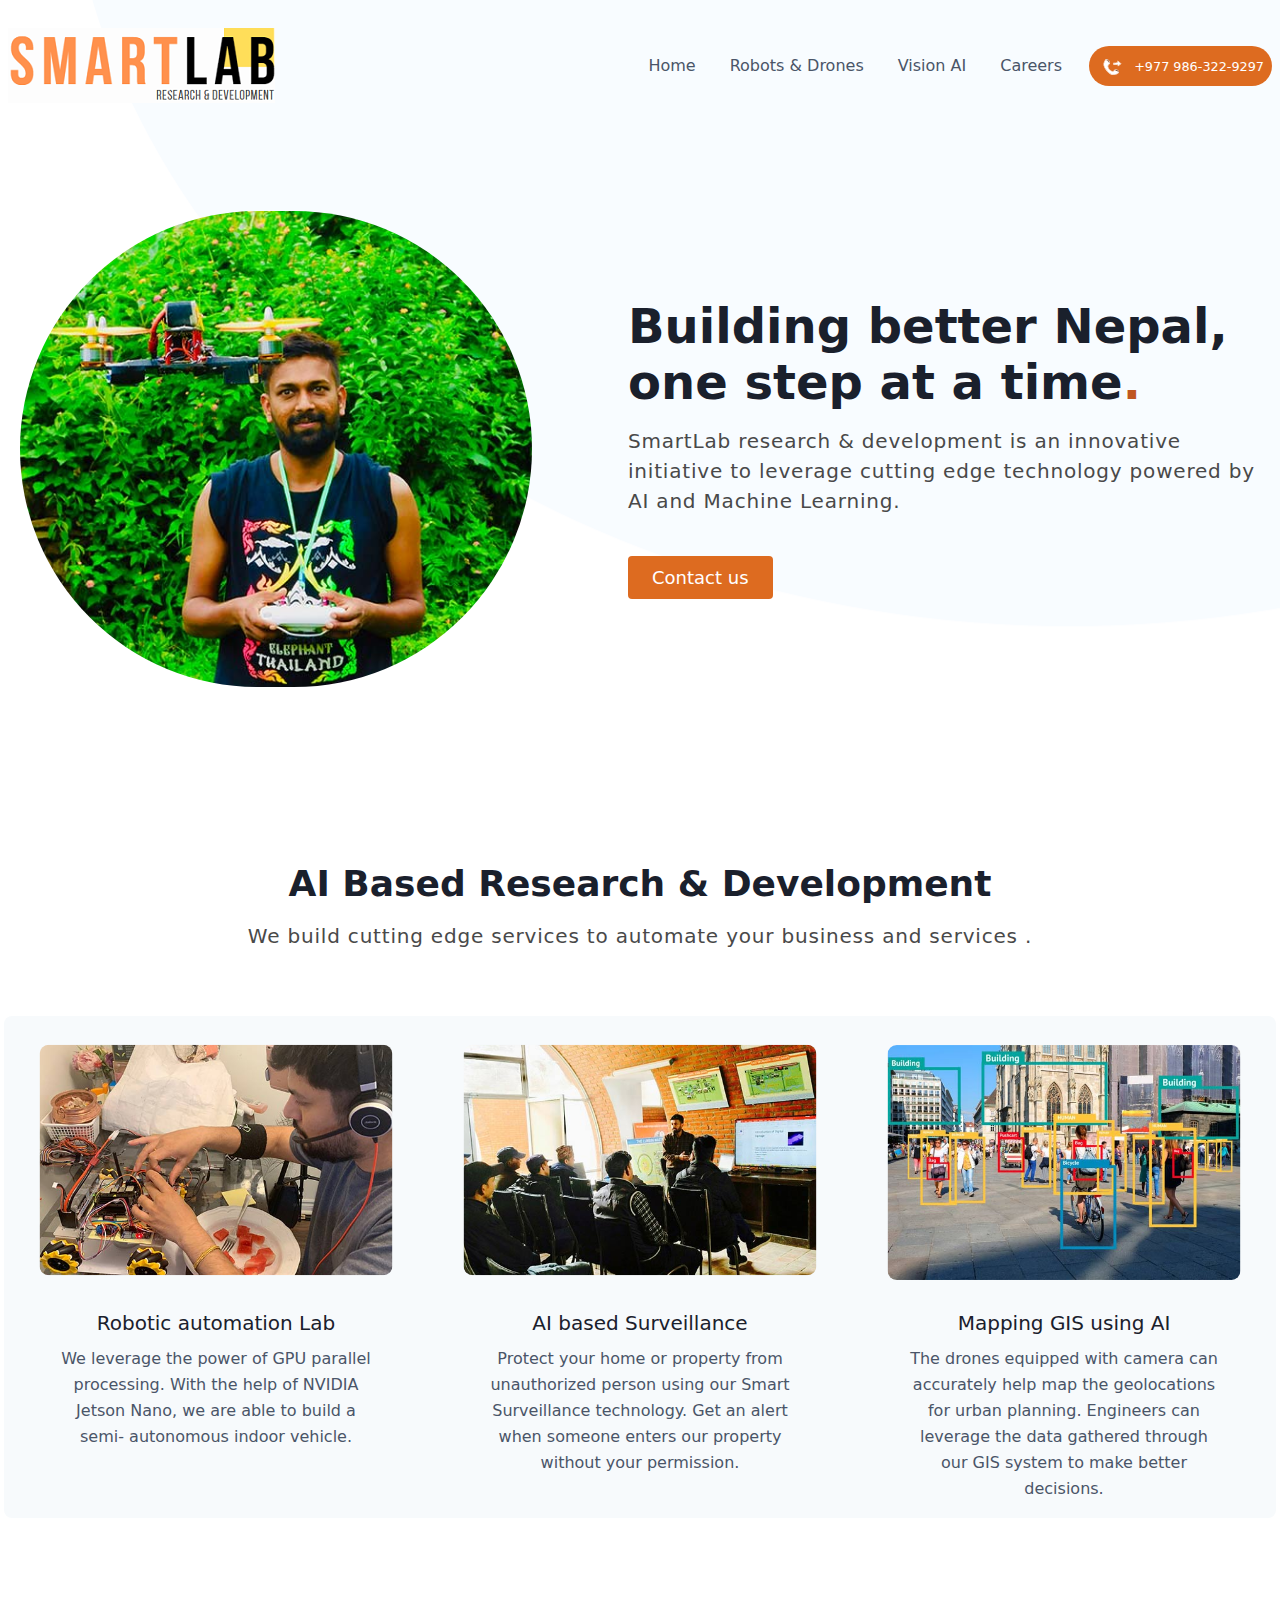
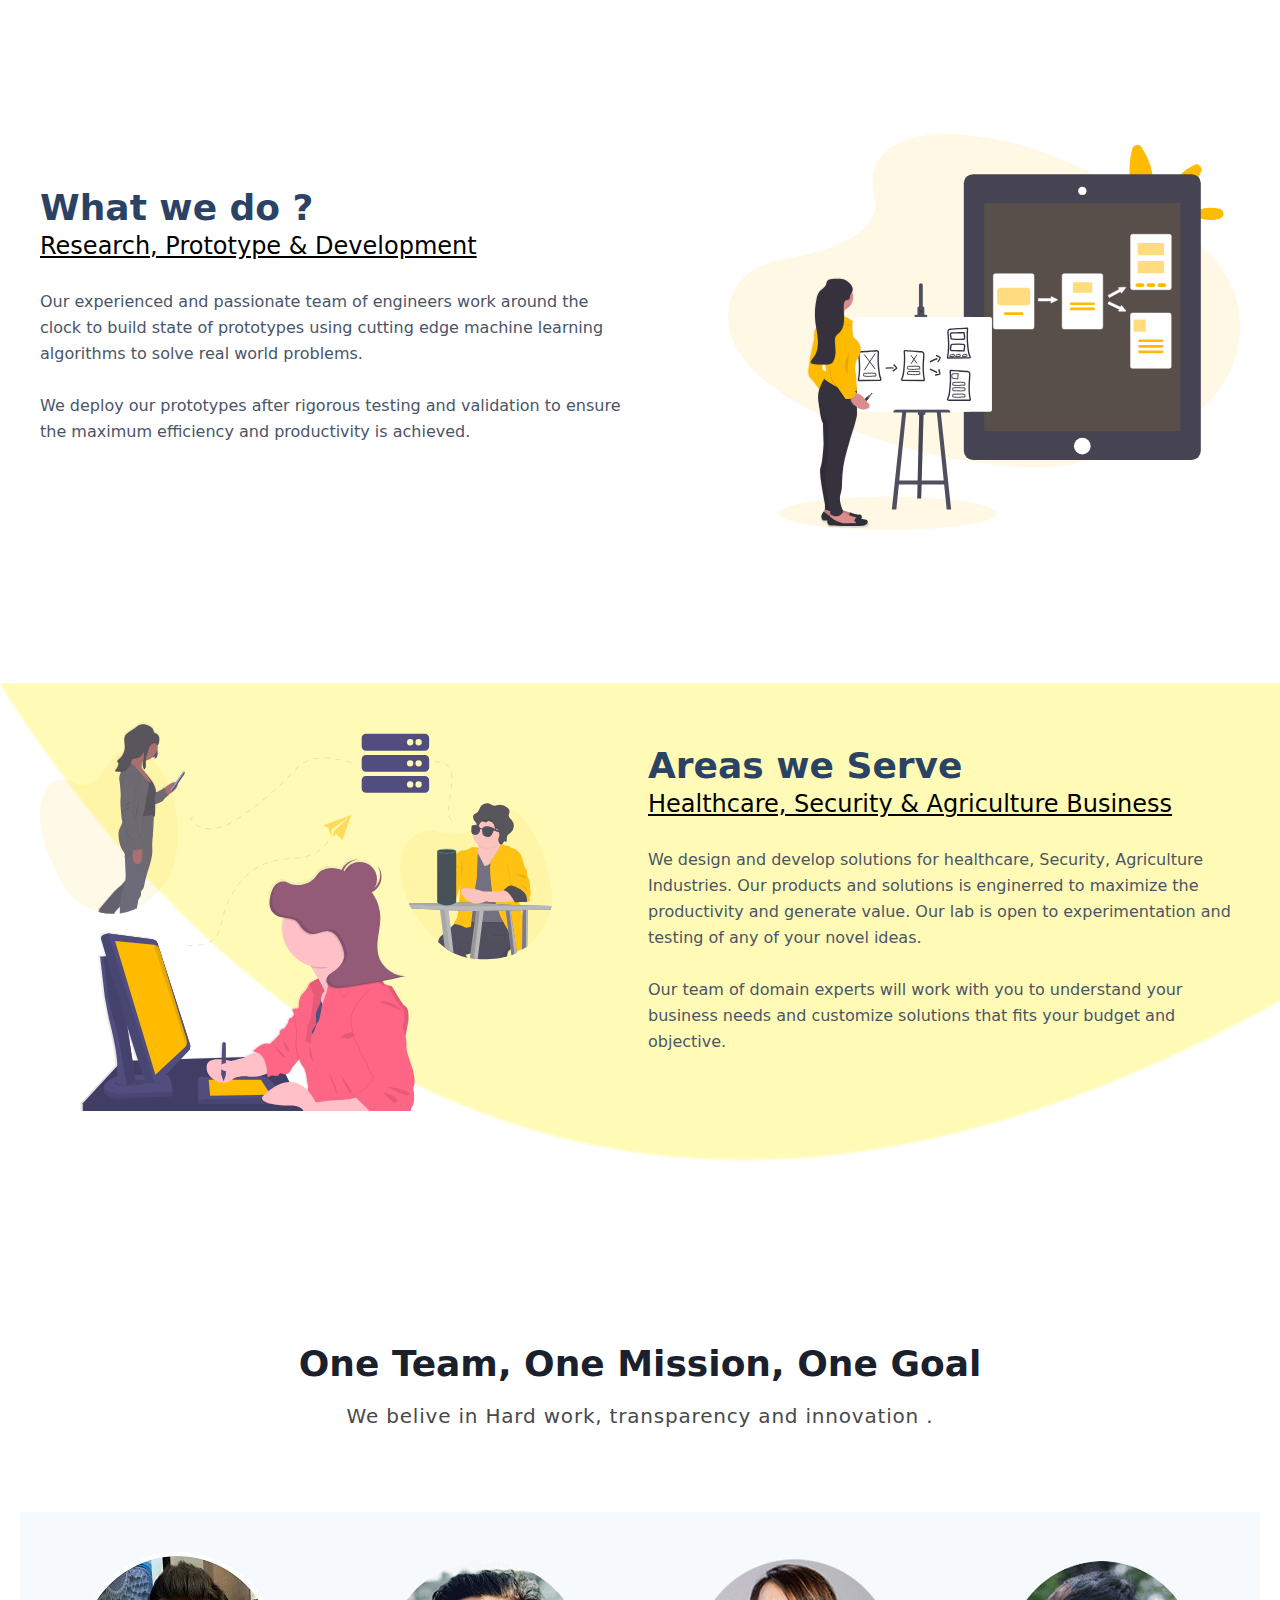
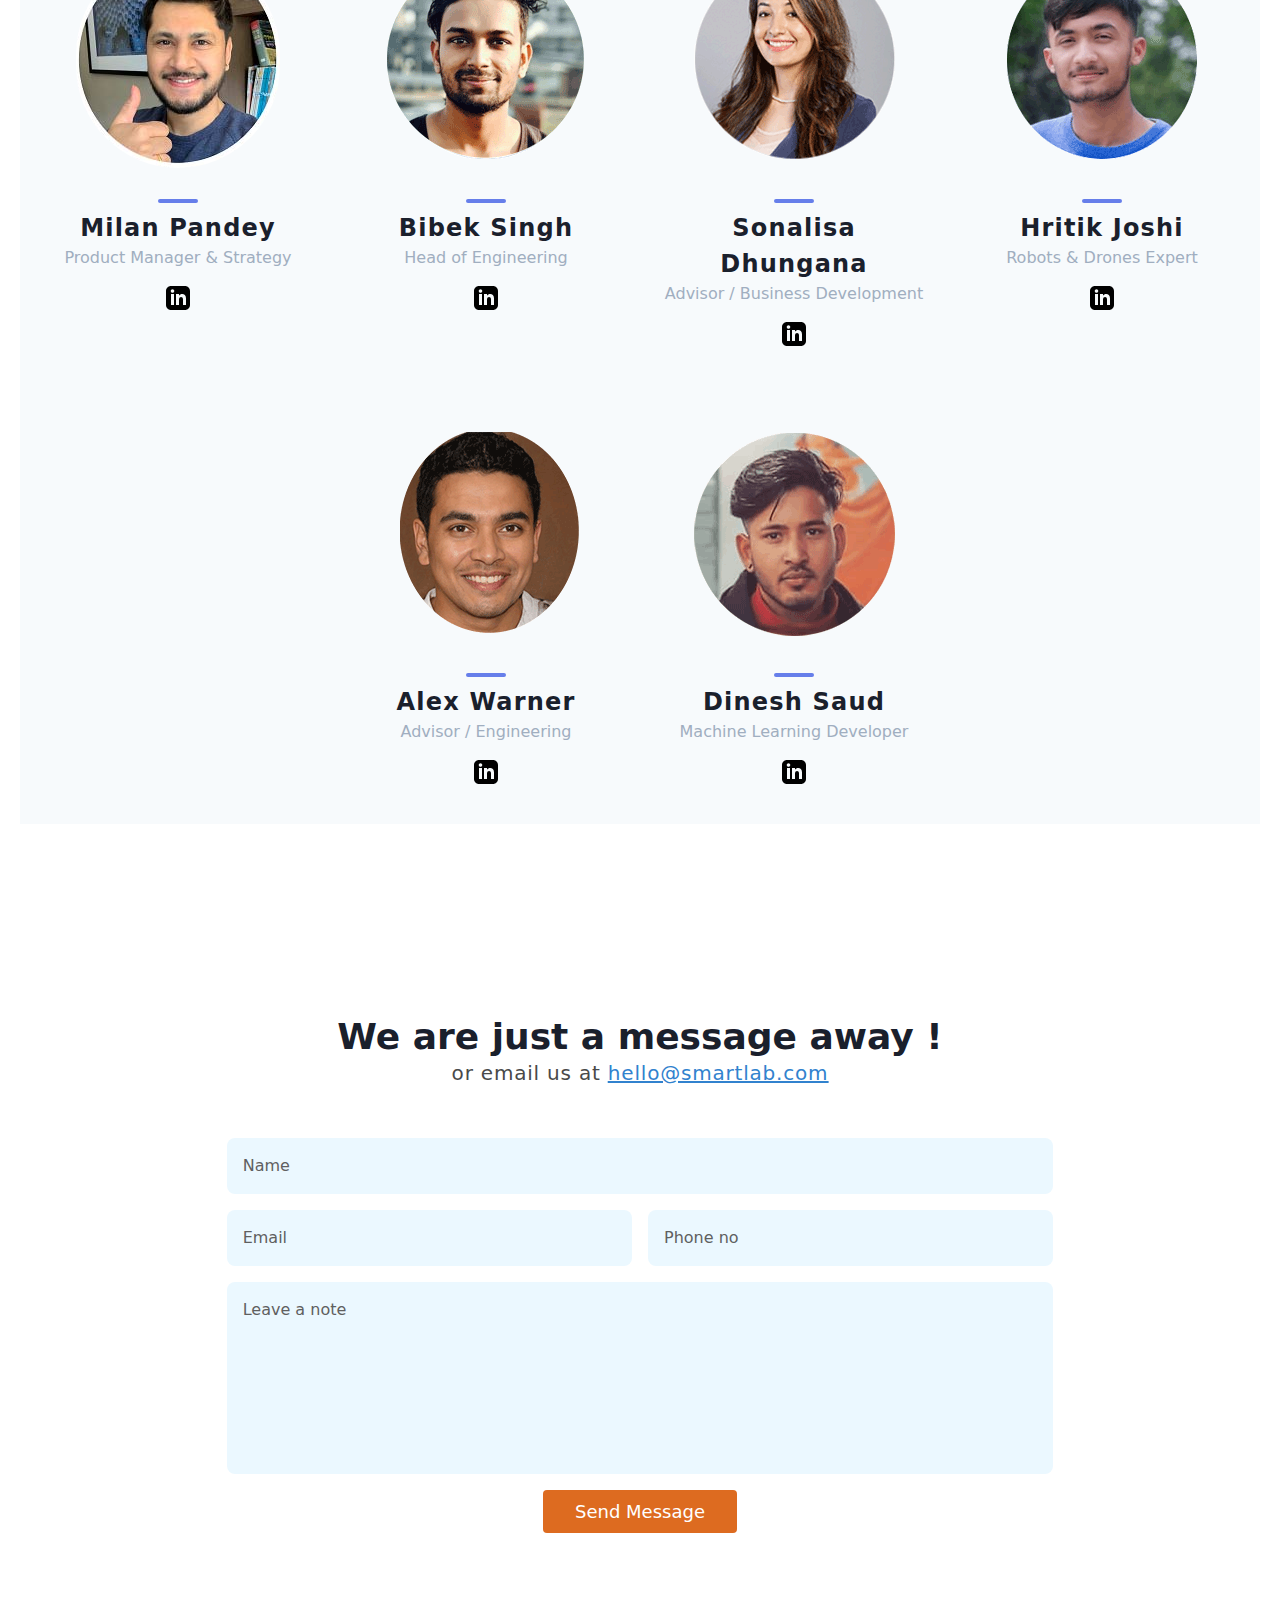
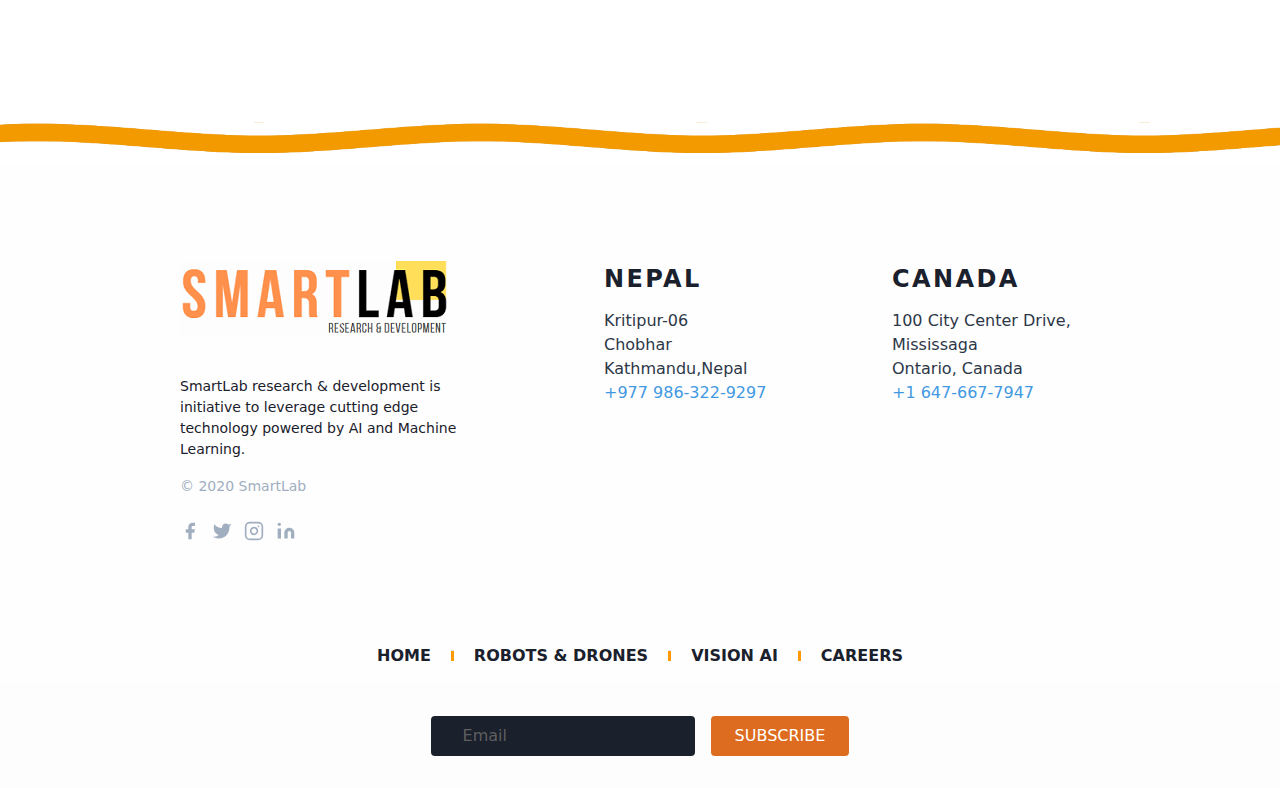
==== commit 2caa373c: "sdsdf" ====
--- a/index.html
+++ b/index.html
@@ -8,7 +8,7 @@
     <meta name="Description" content="SmartLab research & development is an innovative initiative to leverage cutting edge technology powered by AI and Machine Learning.">
     <meta name="Keywords" content="smartlab nepal,drones in nepal,robots,ai,machine learning">
     <link rel="shortcut icon" href="favicon.ico">
-    <link rel="stylesheet" href="tail.css">
+    <link rel="stylesheet" href="css/tail.css">
     <link rel="stylesheet" href="css/style.css">
 </head>
 
@@ -155,7 +155,7 @@
                             <div class="h-full text-center">
                                 <img alt="testimonial"
                                     class="w-50 h-50 mb-0 object-cover object-center rounded-full inline-block"
-                                    src="images/slack _pic.png">
+                                    src="images/slack_pic.jpg">
                                 <br>
                                 <span class="inline-block h-1 w-10 rounded bg-indigo-500 mt-6 mb-0"></span>
                                 <h2 class="text-gray-900 font-medium title-font tracking-wider text-lg"
@@ -213,7 +213,7 @@
                             <div class="h-full text-center">
                                 <img alt="testimonial"
                                     class="w-50 h-50 mb-0 object-cover object-center rounded-full inline-block"
-                                    src="images/slack _pic4.png">
+                                    src="images/slack-_pic4.png">
                                 <br>
                                 <span class="inline-block h-1 w-10 rounded bg-indigo-500 mt-6 mb-0"></span>
                                 <h2 class="text-gray-900 font-medium title-font tracking-wider text-sm"
--- a/css/tail.css
+++ b/css/tail.css
@@ -0,0 +1 @@
+/*! normalize.css v8.0.1 | MIT License | github.com/necolas/normalize.css */html{line-height:1.15;-webkit-text-size-adjust:100%}body{margin:0}main{display:block}h1{font-size:2em;margin:.67em 0}hr{box-sizing:content-box;height:0;overflow:visible}pre{font-family:monospace,monospace;font-size:1em}a{background-color:transparent}abbr[title]{border-bottom:0;text-decoration:underline;-webkit-text-decoration:underline dotted;text-decoration:underline dotted}b,strong{font-weight:bolder}code,kbd,samp{font-family:monospace,monospace;font-size:1em}small{font-size:80%}sub,sup{font-size:75%;line-height:0;position:relative;vertical-align:baseline}sub{bottom:-0.25em}sup{top:-0.5em}img{border-style:none}button,input,optgroup,select,textarea{font-family:inherit;font-size:100%;line-height:1.15;margin:0}button,input{overflow:visible}button,select{text-transform:none}button,[type="button"],[type="reset"],[type="submit"]{-webkit-appearance:button}button::-moz-focus-inner,[type="button"]::-moz-focus-inner,[type="reset"]::-moz-focus-inner,[type="submit"]::-moz-focus-inner{border-style:none;padding:0}button:-moz-focusring,[type="button"]:-moz-focusring,[type="reset"]:-moz-focusring,[type="submit"]:-moz-focusring{outline:1px dotted ButtonText}fieldset{padding:.35em .75em .625em}legend{box-sizing:border-box;color:inherit;display:table;max-width:100%;padding:0;white-space:normal}progress{vertical-align:baseline}textarea{overflow:auto}[type="checkbox"],[type="radio"]{box-sizing:border-box;padding:0}[type="number"]::-webkit-inner-spin-button,[type="number"]::-webkit-outer-spin-button{height:auto}[type="search"]{-webkit-appearance:textfield;outline-offset:-2px}[type="search"]::-webkit-search-decoration{-webkit-appearance:none}::-webkit-file-upload-button{-webkit-appearance:button;font:inherit}details{display:block}summary{display:list-item}template{display:none}[hidden]{display:none}blockquote,dl,dd,h1,h2,h3,h4,h5,h6,hr,figure,p,pre{margin:0}button{background-color:transparent;background-image:none}button:focus{outline:1px dotted;outline:5px auto -webkit-focus-ring-color}fieldset{margin:0;padding:0}ol,ul{list-style:none;margin:0;padding:0}html{font-family:system-ui,-apple-system,BlinkMacSystemFont,"Segoe UI",Roboto,"Helvetica Neue",Arial,"Noto Sans",sans-serif,"Apple Color Emoji","Segoe UI Emoji","Segoe UI Symbol","Noto Color Emoji";line-height:1.5}*,::before,::after{box-sizing:border-box;border-width:0;border-style:solid;border-color:#e2e8f0}hr{border-top-width:1px}img{border-style:solid}textarea{resize:vertical}input::-moz-placeholder,textarea::-moz-placeholder{color:#a0aec0}input:-ms-input-placeholder,textarea:-ms-input-placeholder{color:#a0aec0}input::-ms-input-placeholder,textarea::-ms-input-placeholder{color:#a0aec0}input::placeholder,textarea::placeholder{color:#a0aec0}button,[role="button"]{cursor:pointer}table{border-collapse:collapse}h1,h2,h3,h4,h5,h6{font-size:inherit;font-weight:inherit}a{color:inherit;text-decoration:inherit}button,input,optgroup,select,textarea{padding:0;line-height:inherit;color:inherit}pre,code,kbd,samp{font-family:Menlo,Monaco,Consolas,"Liberation Mono","Courier New",monospace}img,svg,video,canvas,audio,iframe,embed,object{display:block}img,video{max-width:100%;height:auto}@-webkit-keyframes spin{from{transform:rotate(0deg)}to{transform:rotate(360deg)}}@keyframes spin{from{transform:rotate(0deg)}to{transform:rotate(360deg)}}@-webkit-keyframes ping{0%{transform:scale(1);opacity:1}75%,100%{transform:scale(2);opacity:0}}@keyframes ping{0%{transform:scale(1);opacity:1}75%,100%{transform:scale(2);opacity:0}}@-webkit-keyframes pulse{0%,100%{opacity:1}50%{opacity:.5}}@keyframes pulse{0%,100%{opacity:1}50%{opacity:.5}}@-webkit-keyframes bounce{0%,100%{transform:translateY(-25%);-webkit-animation-timing-function:cubic-bezier(0.8,0,1,1);animation-timing-function:cubic-bezier(0.8,0,1,1)}50%{transform:translateY(0);-webkit-animation-timing-function:cubic-bezier(0,0,0.2,1);animation-timing-function:cubic-bezier(0,0,0.2,1)}}@keyframes bounce{0%,100%{transform:translateY(-25%);-webkit-animation-timing-function:cubic-bezier(0.8,0,1,1);animation-timing-function:cubic-bezier(0.8,0,1,1)}50%{transform:translateY(0);-webkit-animation-timing-function:cubic-bezier(0,0,0.2,1);animation-timing-function:cubic-bezier(0,0,0.2,1)}}.container{width:100%}@media(min-width:640px){.container{max-width:640px}}@media(min-width:768px){.container{max-width:768px}}@media(min-width:1024px){.container{max-width:1024px}}@media(min-width:1280px){.container{max-width:1280px}}.bg-white{--bg-opacity:1;background-color:#fff;background-color:rgba(255,255,255,var(--bg-opacity))}.bg-gray-100{--bg-opacity:1;background-color:#f7fafc;background-color:rgba(247,250,252,var(--bg-opacity))}.bg-gray-300{--bg-opacity:1;background-color:#e2e8f0;background-color:rgba(226,232,240,var(--bg-opacity))}.bg-gray-400{--bg-opacity:1;background-color:#cbd5e0;background-color:rgba(203,213,224,var(--bg-opacity))}.bg-gray-900{--bg-opacity:1;background-color:#1a202c;background-color:rgba(26,32,44,var(--bg-opacity))}.bg-orange-600{--bg-opacity:1;background-color:#dd6b20;background-color:rgba(221,107,32,var(--bg-opacity))}.bg-blue-100{--bg-opacity:1;background-color:#ebf8ff;background-color:rgba(235,248,255,var(--bg-opacity))}.bg-indigo-100{--bg-opacity:1;background-color:#ebf4ff;background-color:rgba(235,244,255,var(--bg-opacity))}.bg-indigo-500{--bg-opacity:1;background-color:#667eea;background-color:rgba(102,126,234,var(--bg-opacity))}.hover\:bg-orange-500:hover{--bg-opacity:1;background-color:#ed8936;background-color:rgba(237,137,54,var(--bg-opacity))}.border-gray-200{--border-opacity:1;border-color:#edf2f7;border-color:rgba(237,242,247,var(--border-opacity))}.focus\:border-indigo-500:focus{--border-opacity:1;border-color:#667eea;border-color:rgba(102,126,234,var(--border-opacity))}.rounded{border-radius:.25rem}.rounded-lg{border-radius:.5rem}.rounded-full{border-radius:9999px}.border-0{border-width:0}.border-4{border-width:4px}.border-t-2{border-top-width:2px}.block{display:block}.inline-block{display:inline-block}.flex{display:flex}.inline-flex{display:inline-flex}.table{display:table}.flex-col{flex-direction:column}.flex-wrap{flex-wrap:wrap}.items-start{align-items:flex-start}.items-end{align-items:flex-end}.items-center{align-items:center}.justify-start{justify-content:flex-start}.justify-center{justify-content:center}.flex-grow{flex-grow:1}.flex-shrink-0{flex-shrink:0}.font-medium{font-weight:500}.h-1{height:.25rem}.h-5{height:1.25rem}.h-8{height:2rem}.h-20{height:5rem}.h-48{height:12rem}.h-64{height:16rem}.h-full{height:100%}.text-sm{font-size:.875rem}.text-base{font-size:1rem}.text-lg{font-size:1.125rem}.text-xl{font-size:1.25rem}.text-2xl{font-size:1.5rem}.text-3xl{font-size:1.875rem}.leading-relaxed{line-height:1.625}.list-none{list-style-type:none}.-m-2{margin:-0.5rem}.-m-4{margin:-1rem}.mx-auto{margin-left:auto;margin-right:auto}.-mx-4{margin-left:-1rem;margin-right:-1rem}.-my-8{margin-top:-2rem;margin-bottom:-2rem}.mb-0{margin-bottom:0}.mb-1{margin-bottom:.25rem}.mt-2{margin-top:.5rem}.mr-2{margin-right:.5rem}.mb-2{margin-bottom:.5rem}.mt-3{margin-top:.75rem}.mb-3{margin-bottom:.75rem}.ml-3{margin-left:.75rem}.mt-4{margin-top:1rem}.mb-4{margin-bottom:1rem}.mt-5{margin-top:1.25rem}.mr-5{margin-right:1.25rem}.ml-5{margin-left:1.25rem}.mt-6{margin-top:1.5rem}.mb-6{margin-bottom:1.5rem}.mb-8{margin-bottom:2rem}.mt-10{margin-top:2.5rem}.mr-10{margin-right:2.5rem}.mb-10{margin-bottom:2.5rem}.mb-12{margin-bottom:3rem}.mt-20{margin-top:5rem}.mb-20{margin-bottom:5rem}.mb-24{margin-bottom:6rem}.object-cover{-o-object-fit:cover;object-fit:cover}.object-center{-o-object-position:center;object-position:center}.opacity-0{opacity:0}.hover\:opacity-100:hover{opacity:1}.focus\:outline-none:focus{outline:0}.overflow-auto{overflow:auto}.overflow-hidden{overflow:hidden}.p-2{padding:.5rem}.p-4{padding:1rem}.p-8{padding:2rem}.p-10{padding:2.5rem}.py-1{padding-top:.25rem;padding-bottom:.25rem}.py-2{padding-top:.5rem;padding-bottom:.5rem}.px-2{padding-left:.5rem;padding-right:.5rem}.py-3{padding-top:.75rem;padding-bottom:.75rem}.py-4{padding-top:1rem;padding-bottom:1rem}.px-4{padding-left:1rem;padding-right:1rem}.py-5{padding-top:1.25rem;padding-bottom:1.25rem}.px-5{padding-left:1.25rem;padding-right:1.25rem}.py-6{padding-top:1.5rem;padding-bottom:1.5rem}.px-6{padding-left:1.5rem;padding-right:1.5rem}.py-8{padding-top:2rem;padding-bottom:2rem}.px-8{padding-left:2rem;padding-right:2rem}.py-10{padding-top:2.5rem;padding-bottom:2.5rem}.px-10{padding-left:2.5rem;padding-right:2.5rem}.py-20{padding-top:5rem;padding-bottom:5rem}.py-24{padding-top:6rem;padding-bottom:6rem}.py-40{padding-top:10rem;padding-bottom:10rem}.pr-4{padding-right:1rem}.pb-4{padding-bottom:1rem}.pl-6{padding-left:1.5rem}.pb-10{padding-bottom:2.5rem}.pl-10{padding-left:2.5rem}.pt-20{padding-top:5rem}.absolute{position:absolute}.relative{position:relative}.inset-0{top:0;right:0;bottom:0;left:0}.resize-none{resize:none}.table-auto{table-layout:auto}.text-left{text-align:left}.text-center{text-align:center}.text-white{--text-opacity:1;color:#fff;color:rgba(255,255,255,var(--text-opacity))}.text-gray-500{--text-opacity:1;color:#a0aec0;color:rgba(160,174,192,var(--text-opacity))}.text-gray-700{--text-opacity:1;color:#4a5568;color:rgba(74,85,104,var(--text-opacity))}.text-gray-800{--text-opacity:1;color:#2d3748;color:rgba(45,55,72,var(--text-opacity))}.text-gray-900{--text-opacity:1;color:#1a202c;color:rgba(26,32,44,var(--text-opacity))}.text-orange-500{--text-opacity:1;color:#ed8936;color:rgba(237,137,54,var(--text-opacity))}.text-orange-600{--text-opacity:1;color:#dd6b20;color:rgba(221,107,32,var(--text-opacity))}.text-orange-700{--text-opacity:1;color:#c05621;color:rgba(192,86,33,var(--text-opacity))}.text-green-600{--text-opacity:1;color:#38a169;color:rgba(56,161,105,var(--text-opacity))}.text-blue-500{--text-opacity:1;color:#4299e1;color:rgba(66,153,225,var(--text-opacity))}.text-blue-600{--text-opacity:1;color:#3182ce;color:rgba(49,130,206,var(--text-opacity))}.text-blue-900{--text-opacity:1;color:#2a4365;color:rgba(42,67,101,var(--text-opacity))}.text-indigo-500{--text-opacity:1;color:#667eea;color:rgba(102,126,234,var(--text-opacity))}.hover\:text-gray-900:hover{--text-opacity:1;color:#1a202c;color:rgba(26,32,44,var(--text-opacity))}.underline{text-decoration:underline}.tracking-wider{letter-spacing:.05em}.tracking-widest{letter-spacing:.1em}.whitespace-no-wrap{white-space:nowrap}.w-5{width:1.25rem}.w-8{width:2rem}.w-10{width:2.5rem}.w-20{width:5rem}.w-1\/2{width:50%}.w-5\/6{width:83.333333%}.w-full{width:100%}.z-10{z-index:10}@media(min-width:640px){.sm\:container{width:100%}@media(min-width:640px){.sm\:container{max-width:640px}}@media(min-width:768px){.sm\:container{max-width:768px}}@media(min-width:1024px){.sm\:container{max-width:1024px}}@media(min-width:1280px){.sm\:container{max-width:1280px}}.sm\:flex-row{flex-direction:row}.sm\:flex-no-wrap{flex-wrap:nowrap}.sm\:h-32{height:8rem}.sm\:text-4xl{font-size:2.25rem}.sm\:mt-0{margin-top:0}.sm\:mb-0{margin-bottom:0}.sm\:mr-4{margin-right:1rem}.sm\:mr-10{margin-right:2.5rem}.sm\:p-20{padding:5rem}.sm\:py-10{padding-top:2.5rem;padding-bottom:2.5rem}.sm\:py-20{padding-top:5rem;padding-bottom:5rem}.sm\:text-left{text-align:left}.sm\:w-32{width:8rem}.sm\:w-1\/2{width:50%}}@media(min-width:768px){.md\:container{width:100%}@media(min-width:640px){.md\:container{max-width:640px}}@media(min-width:768px){.md\:container{max-width:768px}}@media(min-width:1024px){.md\:container{max-width:1024px}}@media(min-width:1280px){.md\:container{max-width:1280px}}.md\:flex-row{flex-direction:row}.md\:flex-no-wrap{flex-wrap:nowrap}.md\:items-start{align-items:flex-start}.md\:justify-start{justify-content:flex-start}.md\:mx-auto{margin-left:auto;margin-right:auto}.md\:mt-0{margin-top:0}.md\:mb-0{margin-bottom:0}.md\:ml-20{margin-left:5rem}.md\:ml-auto{margin-left:auto}.md\:px-0{padding-left:0;padding-right:0}.md\:py-5{padding-top:1.25rem;padding-bottom:1.25rem}.md\:py-8{padding-top:2rem;padding-bottom:2rem}.md\:pl-6{padding-left:1.5rem}.md\:pr-16{padding-right:4rem}.md\:pl-16{padding-left:4rem}.md\:pl-20{padding-left:5rem}.md\:text-left{text-align:left}.md\:w-auto{width:auto}.md\:w-1\/2{width:50%}.md\:w-1\/3{width:33.333333%}.md\:w-2\/3{width:66.666667%}.md\:w-1\/4{width:25%}}@media(min-width:1024px){.lg\:container{width:100%}@media(min-width:640px){.lg\:container{max-width:640px}}@media(min-width:768px){.lg\:container{max-width:768px}}@media(min-width:1024px){.lg\:container{max-width:1024px}}@media(min-width:1280px){.lg\:container{max-width:1280px}}.lg\:flex-grow{flex-grow:1}.lg\:mb-0{margin-bottom:0}.lg\:mr-40{margin-right:10rem}.lg\:ml-auto{margin-left:auto}.lg\:max-w-lg{max-width:32rem}.lg\:pr-24{padding-right:6rem}.lg\:pl-24{padding-left:6rem}.lg\:w-1\/3{width:33.333333%}.lg\:w-2\/3{width:66.666667%}.lg\:w-4\/5{width:80%}.lg\:w-full{width:100%}}@media(min-width:1280px){.xl\:container{width:100%}@media(min-width:640px){.xl\:container{max-width:640px}}@media(min-width:768px){.xl\:container{max-width:768px}}@media(min-width:1024px){.xl\:container{max-width:1024px}}@media(min-width:1280px){.xl\:container{max-width:1280px}}}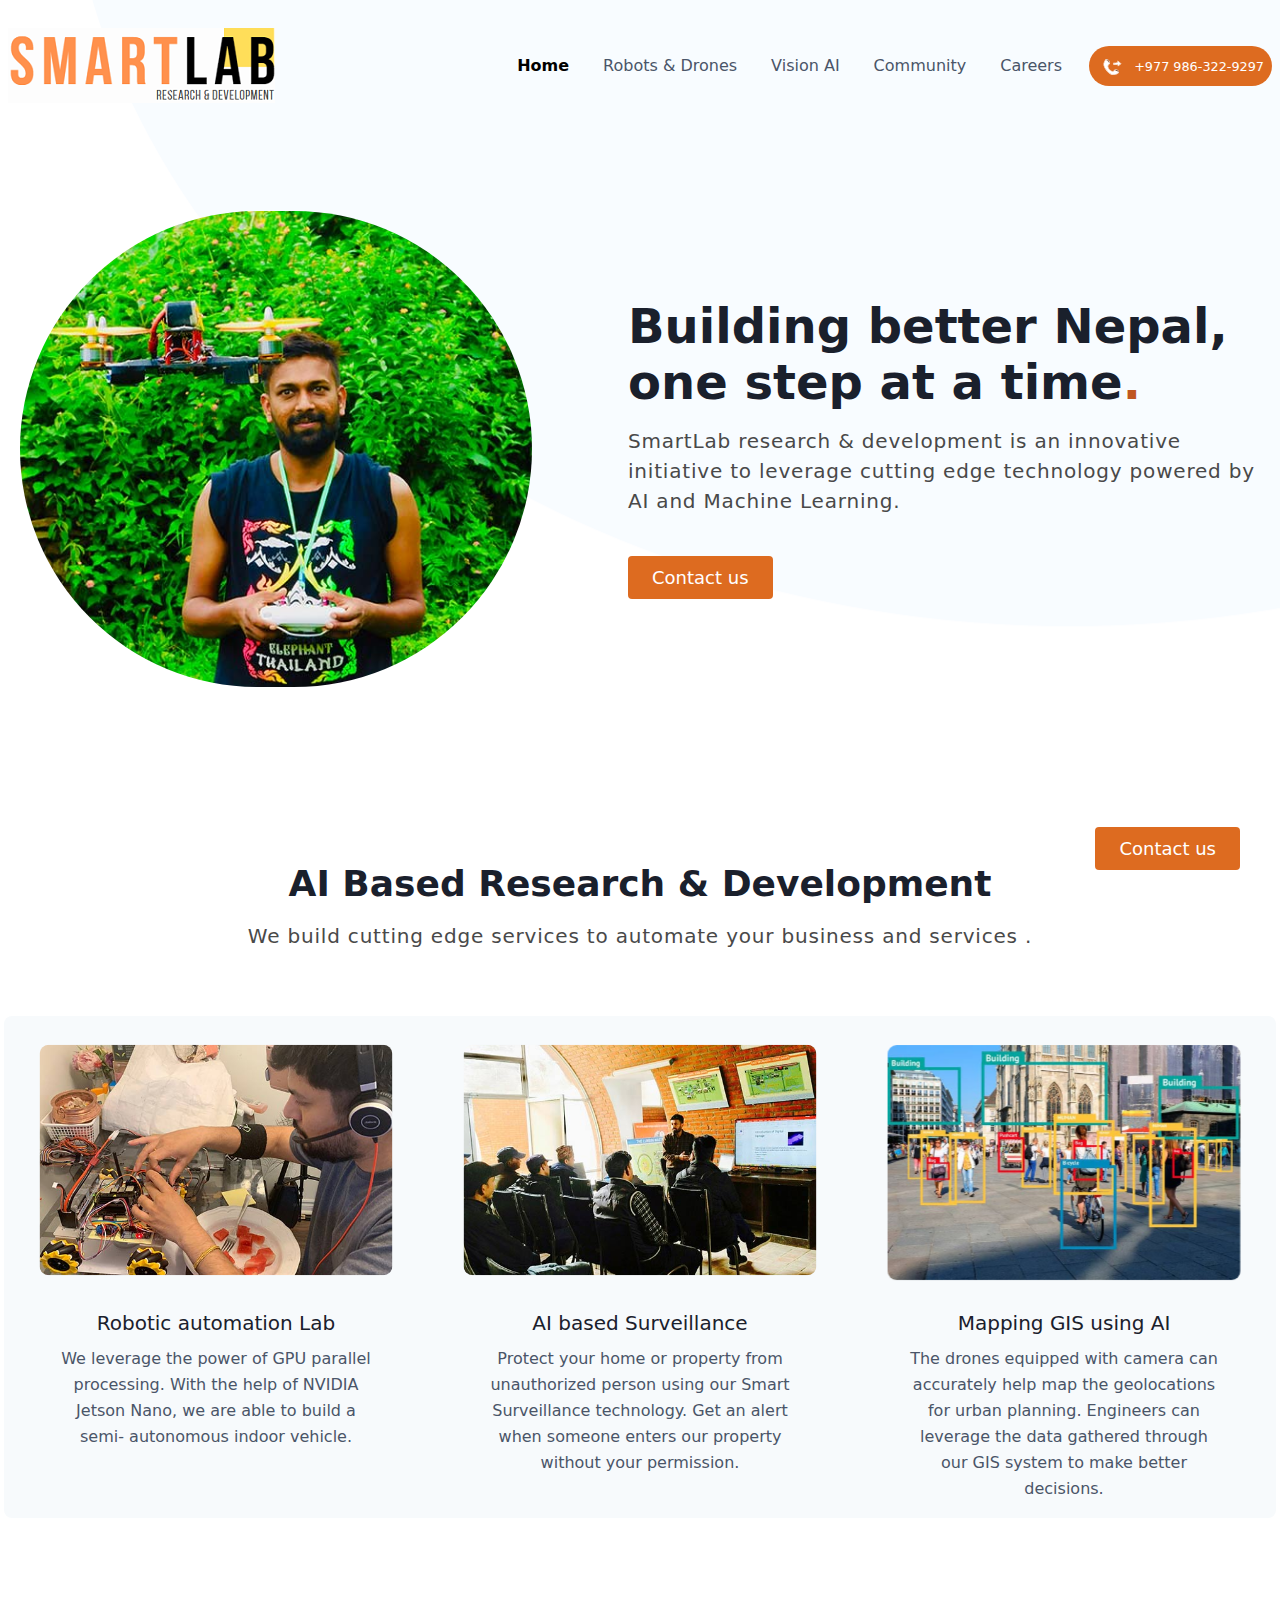
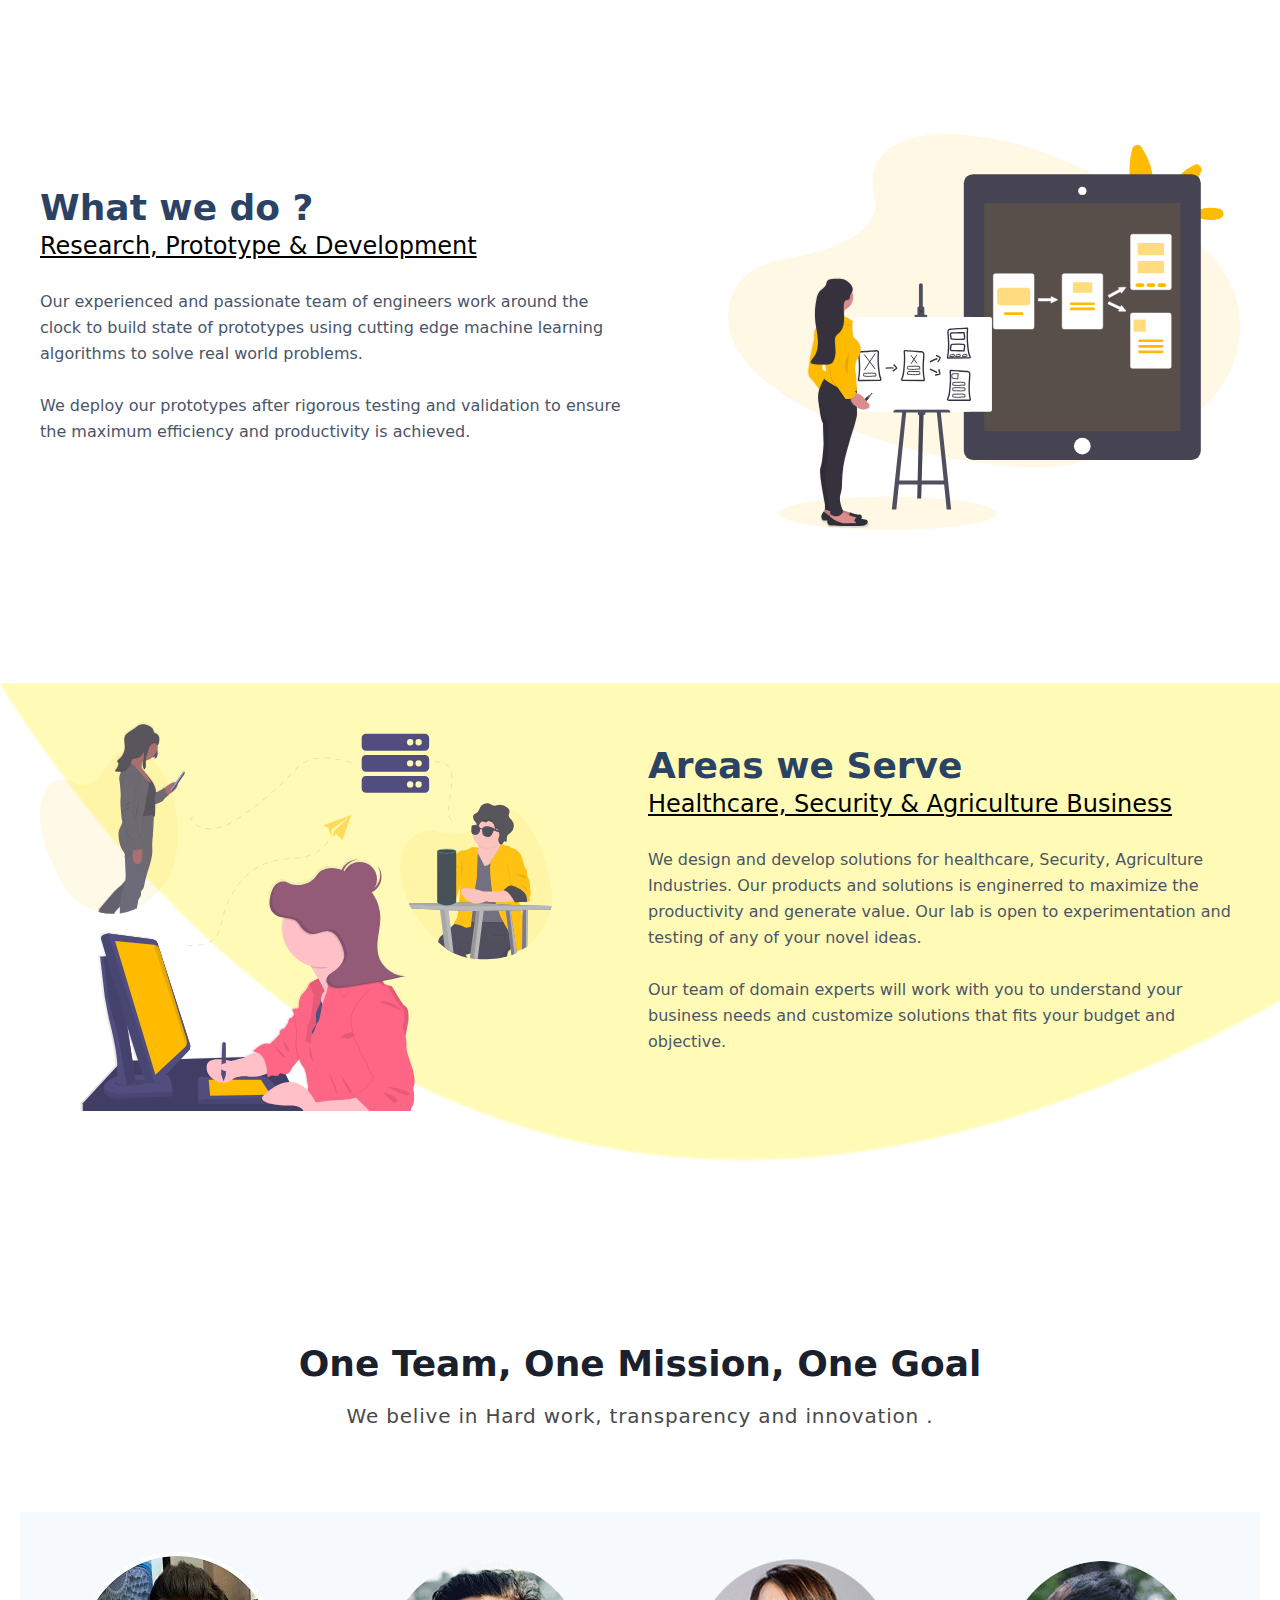
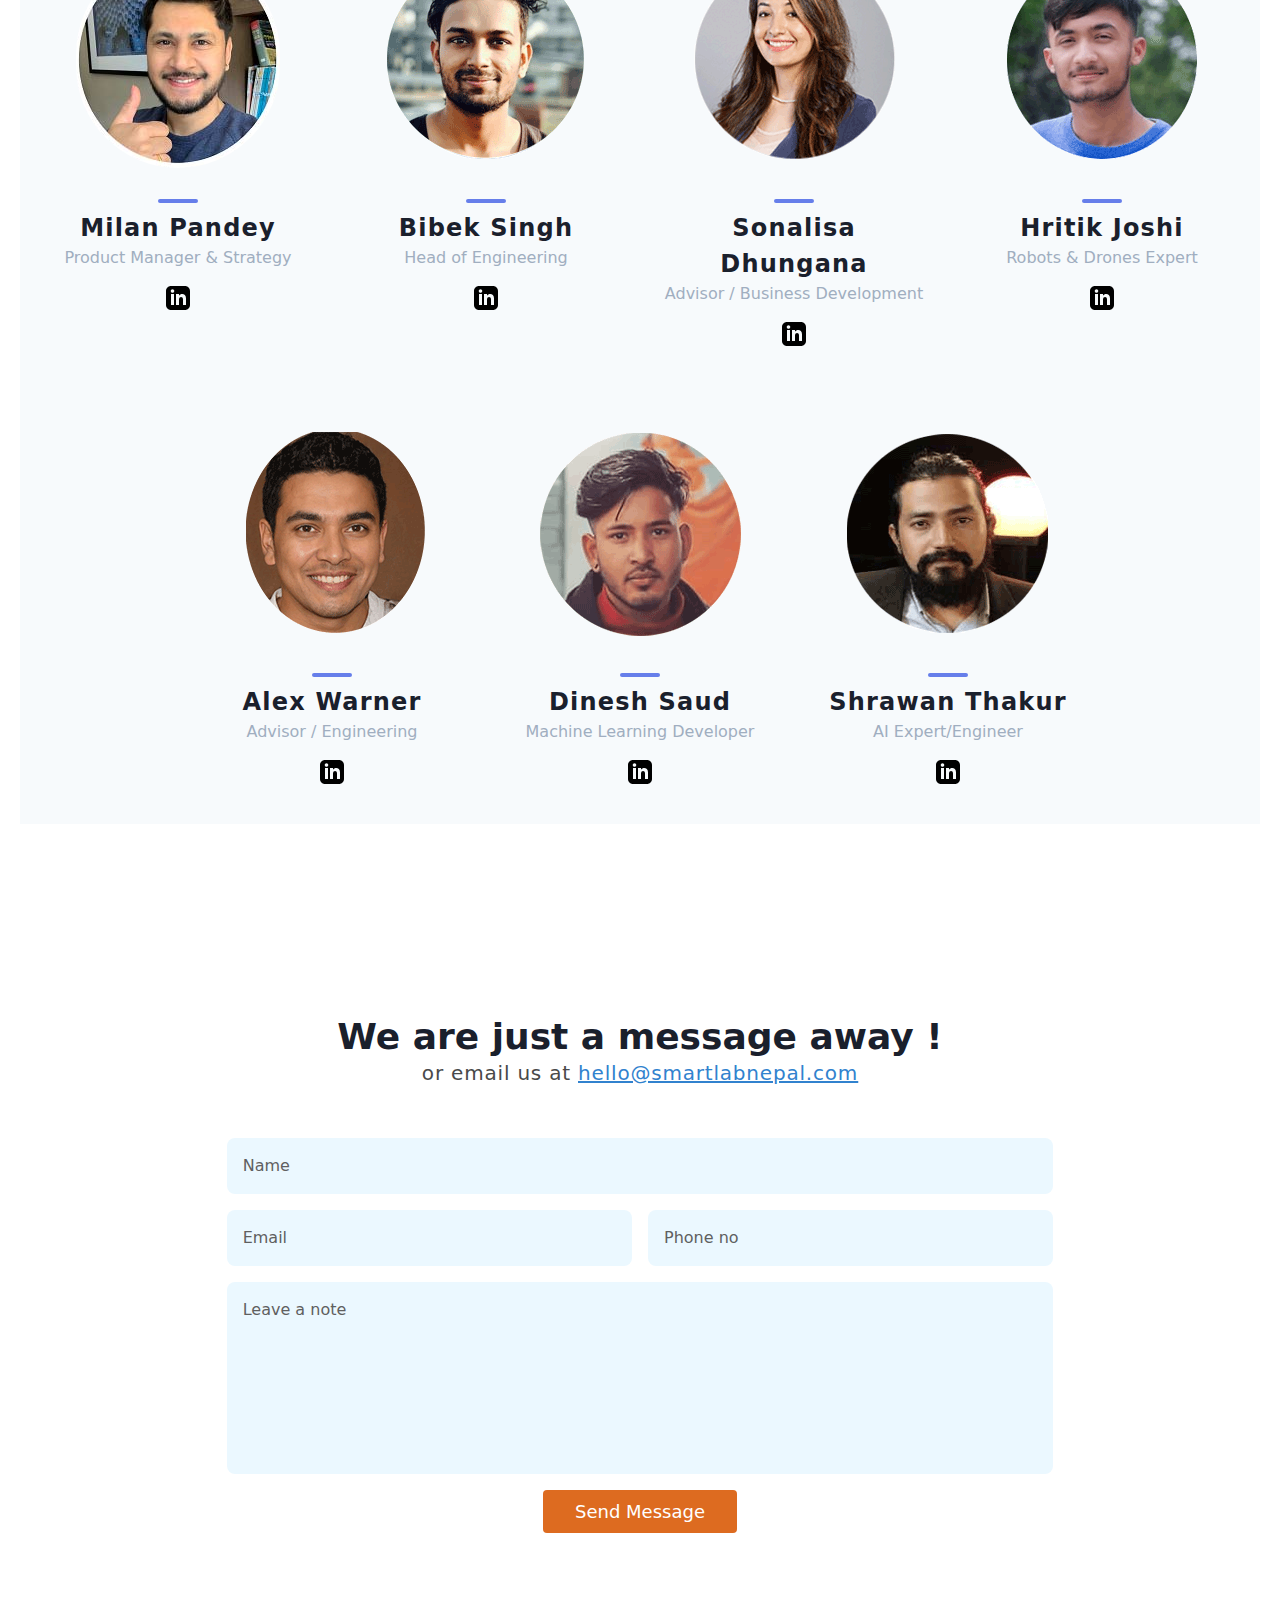
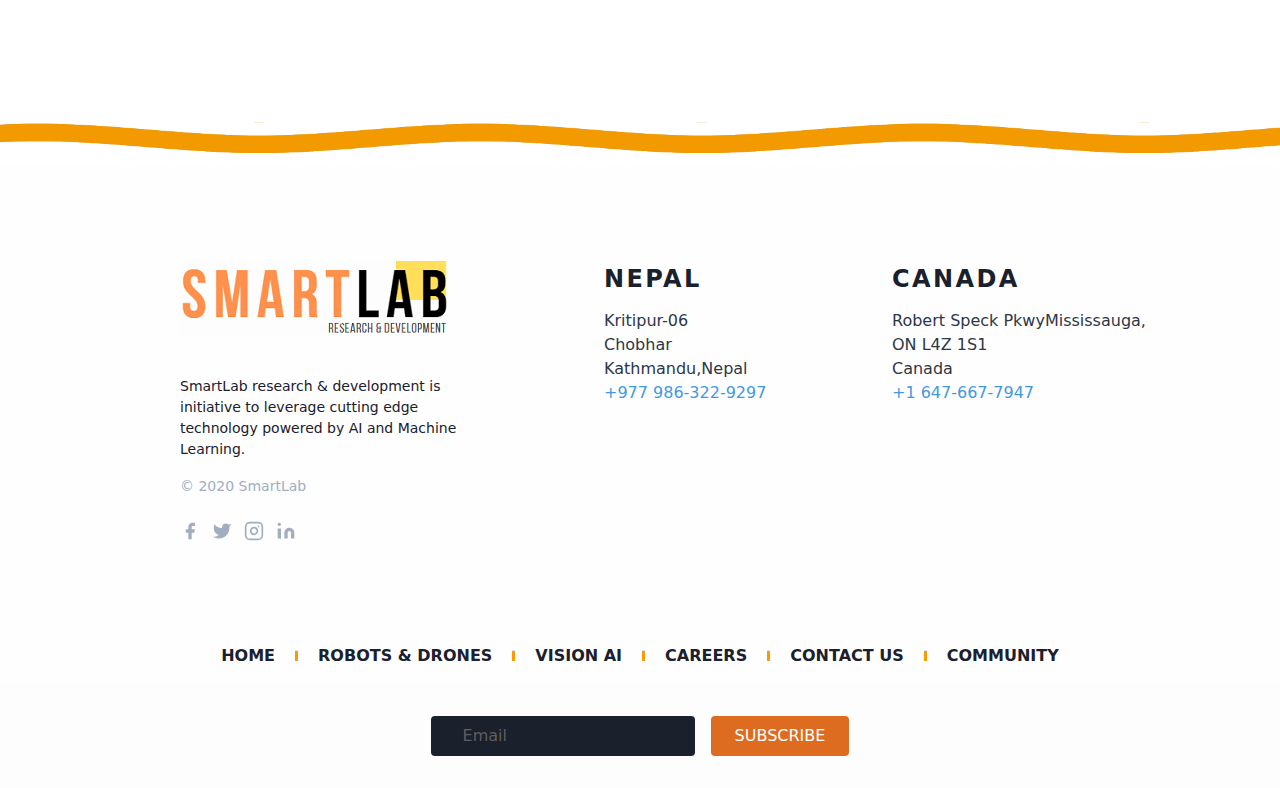
==== commit 4c3795b8: "svsf" ====
--- a/index.html
+++ b/index.html
@@ -4,7 +4,8 @@
 <head>
     <meta charset="UTF-8">
     <meta name="viewport" content="width=device-width, initial-scale=1.0">
-    <title>Smart Lab || Research & Development</title>
+    <title>Smart Lab Nepal|| Research & Development</title>
+    <meta title="Smart Lab Nepal|| Research & Development">
     <meta name="Description" content="SmartLab research & development is an innovative initiative to leverage cutting edge technology powered by AI and Machine Learning.">
     <meta name="Keywords" content="smartlab nepal,drones in nepal,robots,ai,machine learning">
     <link rel="shortcut icon" href="favicon.ico">
@@ -13,6 +14,11 @@
 </head>
 
 <body>
+    <div class="contactus" style="position: fixed;bottom: 30px; right: 40px;">
+        <a href="#contact"><button
+            class="text-white bg-orange-600 border-0 py-2 px-6 focus:outline-none hover:bg-orange-500 rounded text-lg">Contact
+            us</button></a>
+    </div>
     <div class="main">
         <header class="text-gray-700 body-font md:py-5">
             <div class="container mx-auto flex flex-wrap p-2 flex-col md:flex-row items-center">
@@ -20,10 +26,11 @@
                     <img src="images/smart_logo.png" alt="logo">
                 </a>
                 <nav class="md:ml-auto flex flex-wrap items-center text-base justify-center" id="navtop">
-                    <a class="mr-5 hover:text-gray-900" href="/">Home</a>
-                    <a class="mr-5 hover:text-gray-900" href="drones.html">Robots & Drones</a>
-                    <a class="mr-5 hover:text-gray-900">Vision AI</a>
-                    <a class="mr-5 hover:text-gray-900" href="carrers.html">Careers</a>
+                    <a class="mr-5 hover:text-gray-900 active" href="/">Home</a>
+                    <a class="mr-5 hover:text-gray-900" href="/robotics-and-drones-in-nepal/">Robots & Drones</a>
+                    <a class="mr-5 hover:text-gray-900" href="/vision-ai/">Vision AI</a>
+                    <a class="mr-5 hover:text-gray-900" href="/blog/">Community</a>
+                    <a class="mr-5 hover:text-gray-900" href="/carrers/">Careers</a>
                 </nav>
                 <button
                     class="inline-flex items-center bg-orange-600  border-0 py-1 px-2 focus:outline-none hover:bg-orange-500 rounded-full text-white mt-4 md:mt-0">
@@ -51,7 +58,7 @@
                     </p>
                     <br>
                     <div class="flex justify-center">
-                        <a href="contacts.html"><button
+                        <a href="/contact/"><button
                                 class="inline-flex text-white bg-orange-600 border-0 py-2 px-6 focus:outline-none hover:bg-orange-500 rounded text-lg">Contact
                                 us</button></a>
                     </div>
@@ -275,12 +282,32 @@
                                 </a>
                             </div>
                         </div>
+                        <div class="md:w-1/4 w-1/2 lg:mb-0 p-4 bg-gray-100">
+                            <div class="h-full text-center">
+                                <img alt="testimonial"
+                                    class="w-50 h-50 mb-0 object-cover object-center rounded-full inline-block"
+                                    src="images/slack_pic8.png">
+                                <br>
+                                <span class="inline-block h-1 w-10 rounded bg-indigo-500 mt-6 mb-0"></span>
+                                <h2 class="text-gray-900 font-medium title-font tracking-wider text-sm"
+                                    style="font-size: 1.5rem;"><strong>Shrawan Thakur                                    </strong>
+                                </h2>
+                                <p class="text-gray-500 mb-4">AI Expert/Engineer</p>
+                                <a href="#">
+                                    <center><svg xmlns="http://www.w3.org/2000/svg" width="24" height="24"
+                                            viewBox="0 0 24 24">
+                                            <path
+                                                d="M19 0h-14c-2.761 0-5 2.239-5 5v14c0 2.761 2.239 5 5 5h14c2.762 0 5-2.239 5-5v-14c0-2.761-2.238-5-5-5zm-11 19h-3v-11h3v11zm-1.5-12.268c-.966 0-1.75-.79-1.75-1.764s.784-1.764 1.75-1.764 1.75.79 1.75 1.764-.783 1.764-1.75 1.764zm13.5 12.268h-3v-5.604c0-3.368-4-3.113-4 0v5.604h-3v-11h3v1.765c1.396-2.586 7-2.777 7 2.476v6.759z" />
+                                        </svg></center>
+                                </a>
+                            </div>
+                        </div>
                     </div>
                 </div>
             </section>
         </div>
     </section>
-    <section class="text-gray-700 body-font">
+    <section class="text-gray-700 body-font" id="contact">
         <div class="container px-5 py-24 mx-auto ">
             <div class="flex flex-col text-center w-full mb-12">
                 <h2 class="sm:text-4xl text-2xl font-medium title-font mb-0 text-gray-900" id="title">We are just a
@@ -288,10 +315,10 @@
                 </h2>
                 <p class="lg:w-2/3 mx-auto leading-relaxed text-base" id="tex">or email us at <span
                         class="text-blue-600 underline"><a href="mailto:hello@smartlab.com"><span
-                                class="lnr lnr-envelope"></span><span>hello@smartlab.com</span></a></span></p>
+                                class="lnr lnr-envelope"></span><span>hello@smartlabnepal.com</span></a></span></p>
             </div>
             <div class="lg:w-2/3 md:w-2/3 mx-auto">
-                <form name="message" method="POST" data-netlify="true" class="flex flex-wrap -m-2">
+                <form action="FormToEmail.php" method="post" class="flex flex-wrap -m-2">
                     <div class="p-2 w-full">
                         <input class="w-full bg-blue-100 rounded-lg  focus:outline-none  text-base px-4 py-4 inp"
                             placeholder="Name" type="text" name="name">
@@ -322,9 +349,10 @@
         <div class="container mx-auto flex flex-wrap p-2 flex-col md:flex-row items-center bg-gray-900">
             <nav class="md:ml-auto flex flex-wrap items-center text-base justify-center">
                 <a class="mr-5 text-white" href="/">Home</a>
-                <a class="mr-5 text-white" href="drones.html">Robots & Drones</a>
-                <a class="mr-5 text-white">Vision AI</a>
-                <a class="mr-5 text-white" href="carrers.html">Careers</a>
+                <a class="mr-5 text-white" href="/robotics-and-drones-in-nepal/">Robots & Drones</a>
+                <a class="mr-5 text-white" href="/vision-ai/">Vision AI</a>
+                <a class="mr-5 text-white" href="/blog/">Community</a>
+                <a class="mr-5 text-white" href="/carrers/">Careers</a>
             </nav>
         </div>
     </div>
@@ -337,7 +365,7 @@
                         <div class="w-full flex-shrink-0 md:mx-auto mx-auto text-center md:text-left md:pl-20 md:ml-20">
                             <a
                                 class="flex title-font font-medium items-center md:justify-start justify-center text-gray-900">
-                                <img src="images/smart_logo.png" alt="log">
+                                <img src="../images/smart_logo.png" alt="log">
                             </a>
                             <p class="mt-10 text-sm text-gray-900 pl-6 pr-4 md:px-0">SmartLab research & development is
                                 initiative to
@@ -409,10 +437,10 @@
                                 style="font-size:1.5rem ;"><strong><b>CANADA</b></strong></h2>
                             <nav class="list-none mb-10">
                                 <li>
-                                    <a class="text-gray-800">100 City Center Drive,<br> Mississaga</a>
-                                </li>
-                                <li>
-                                    <a class="text-gray-800">Ontario, Canada</a>
+                                    <a class="text-gray-800"> Robert Speck PkwyMississauga,<br> ON L4Z 1S1
+                                </li>
+                                <li>
+                                    <a class="text-gray-800">Canada</a>
                                 </li>
                                 <li>
                                     <a href="tel:+1 647 667 7947" class="text-blue-500"><span>+1
@@ -428,11 +456,16 @@
             <nav class="mx-auto flex flex-wrap items-center text-base justify-center">
                 <a class="ml-5 mr-5 text-gray-900" href="/"><strong>HOME</strong></a>
                 <hr style="width: 3px;height: 10px;background-color:rgb(255, 153, 0) ;">
-                <a class="ml-5 mr-5 text-gray-900" href="drones.html"><strong>ROBOTS & DRONES</strong></a>
+                <a class="ml-5 mr-5 text-gray-900" href="/robotics-and-drones-in-nepal/"><strong>ROBOTS & DRONES</strong></a>
                 <hr style="width: 3px;height: 10px;background-color:rgb(255, 153, 0) ;">
-                <a class="ml-5 mr-5 text-gray-900"><strong>VISION AI</strong></a>
+                <a class="ml-5 mr-5 text-gray-900" href="/vision-ai/"><strong>VISION AI</strong></a>
                 <hr style="width: 3px;height: 10px;background-color:rgb(255, 153, 0) ;">
-                <a class="ml-5 mr-5 text-gray-900" href="carrers.html"><strong>CAREERS</strong></a>
+                <a class="ml-5 mr-5 text-gray-900" href="/carrers/"><strong>CAREERS</strong></a>
+                <hr style="width: 3px;height: 10px;background-color:rgb(255, 153, 0) ;">
+                <a class="ml-5 mr-5 text-gray-900" href="/contact/"><strong>CONTACT US</strong></a>
+                <hr style="width: 3px;height: 10px;background-color:rgb(255, 153, 0) ;">
+                <a class="ml-5 mr-5 text-gray-900" href="/blog/"><strong>COMMUNITY</strong></a>
+
             </nav>
         </div>
     </section>
--- a/css/style.css
+++ b/css/style.css
@@ -9,6 +9,7 @@
 }
 a:hover{
     cursor: pointer;
+    color: black;
 }
 #navtop a:hover{
     cursor: pointer;
@@ -16,6 +17,10 @@
 }
 nav a:hover{
     cursor: pointer;
+}
+.active{
+    font-weight: 700;
+    color: black;
 }
 #mybtn{
     position: fixed;
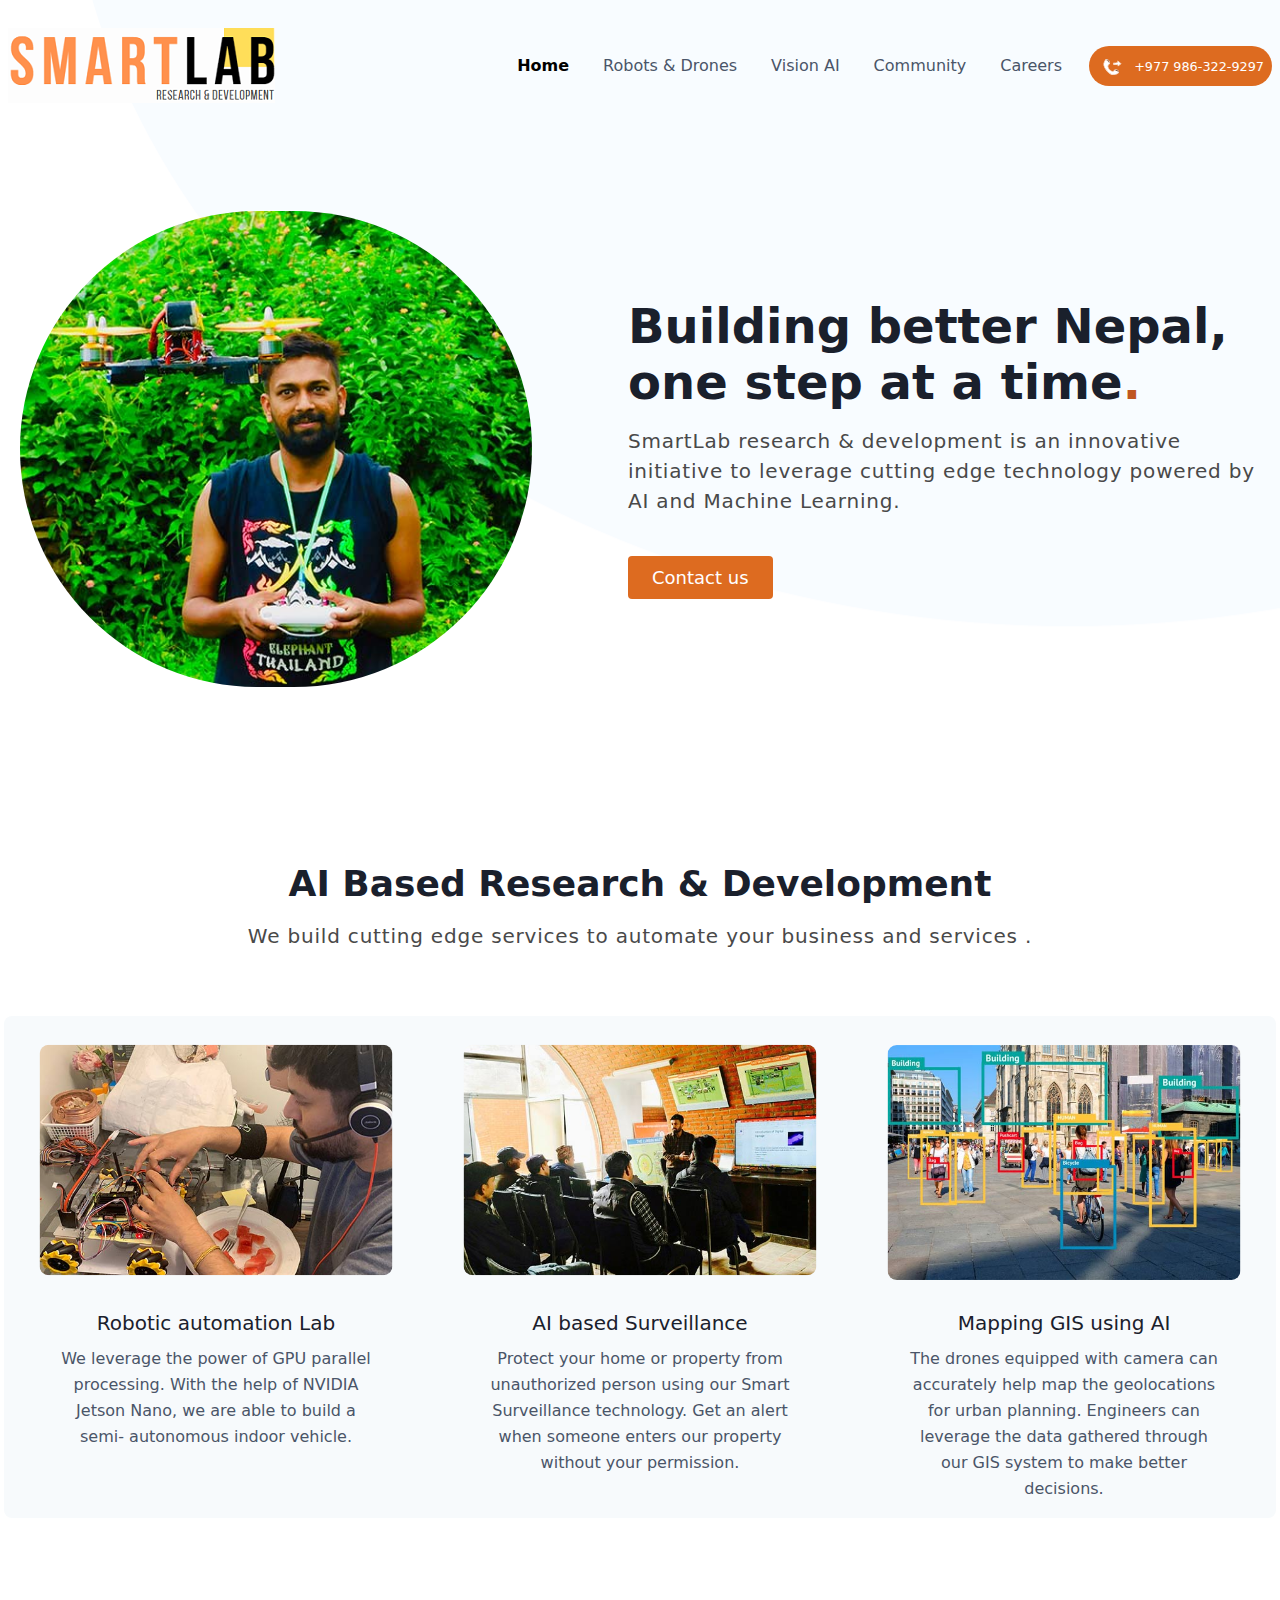
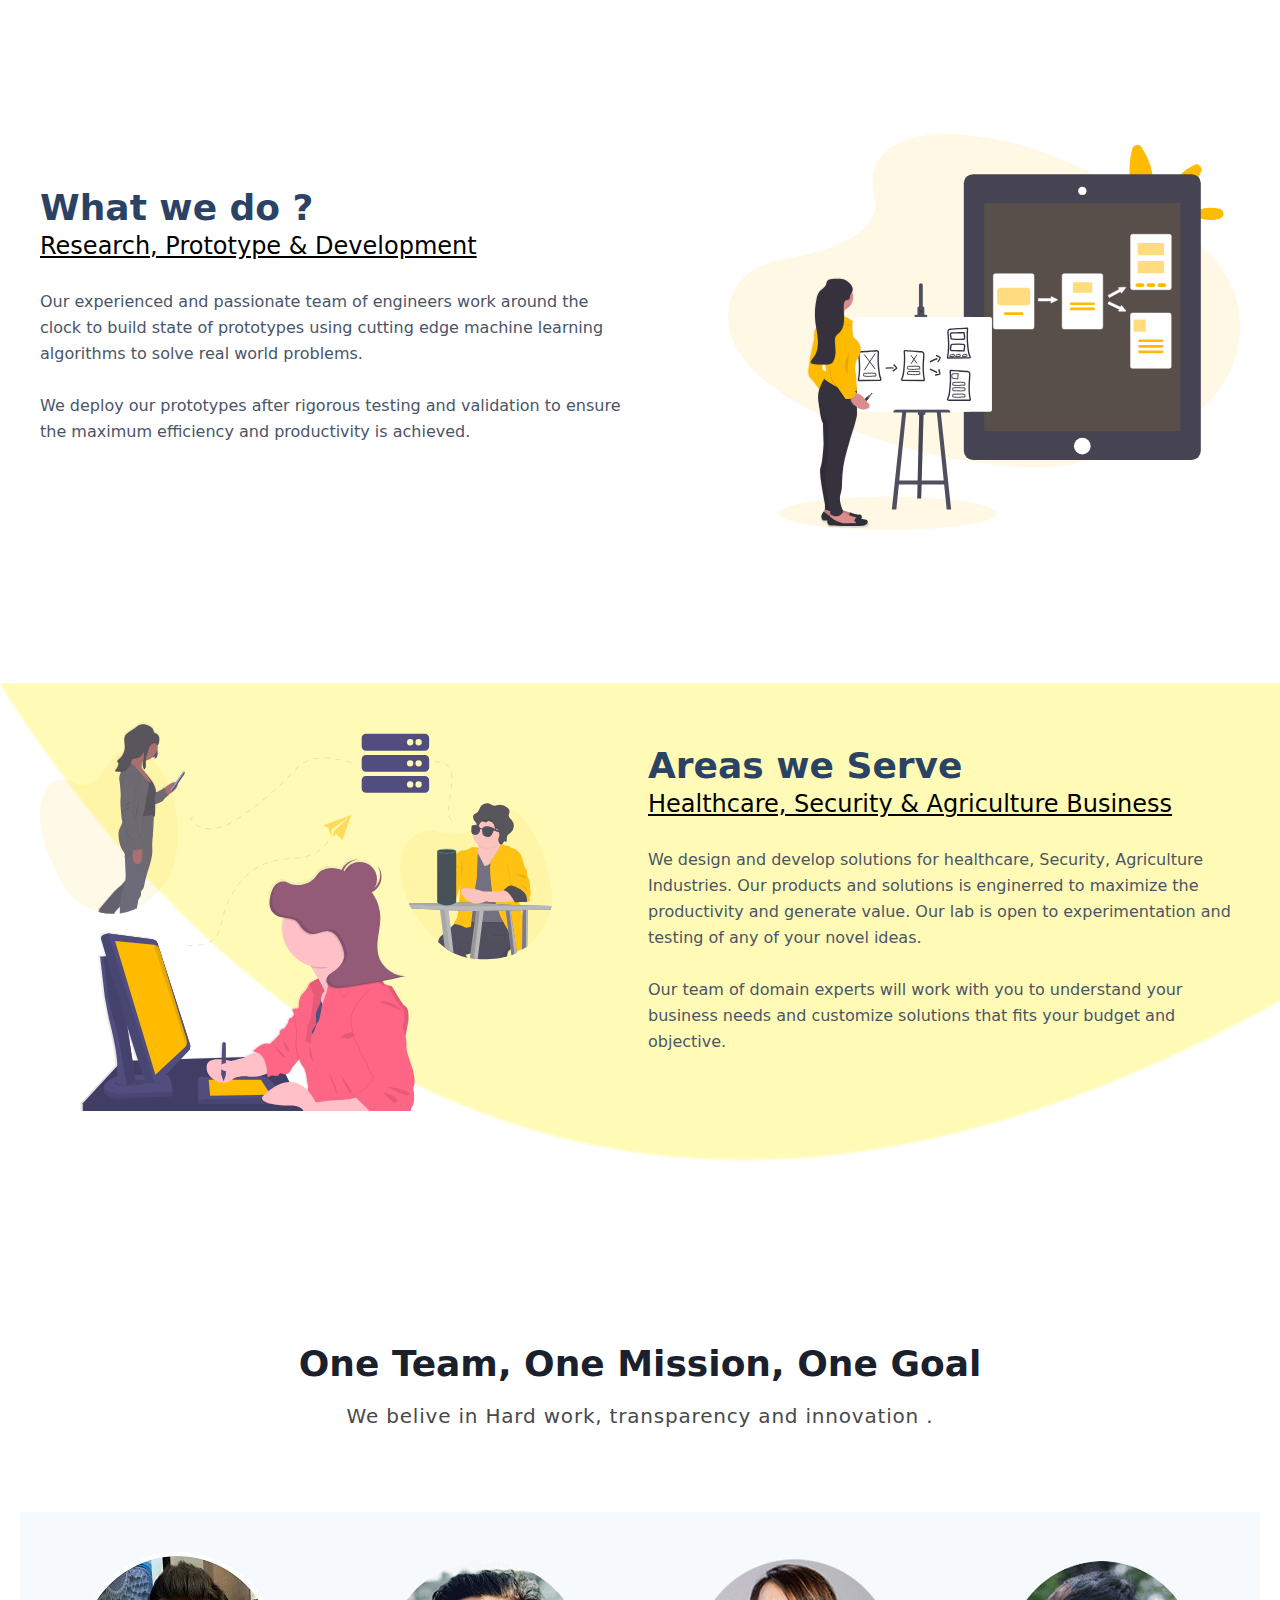
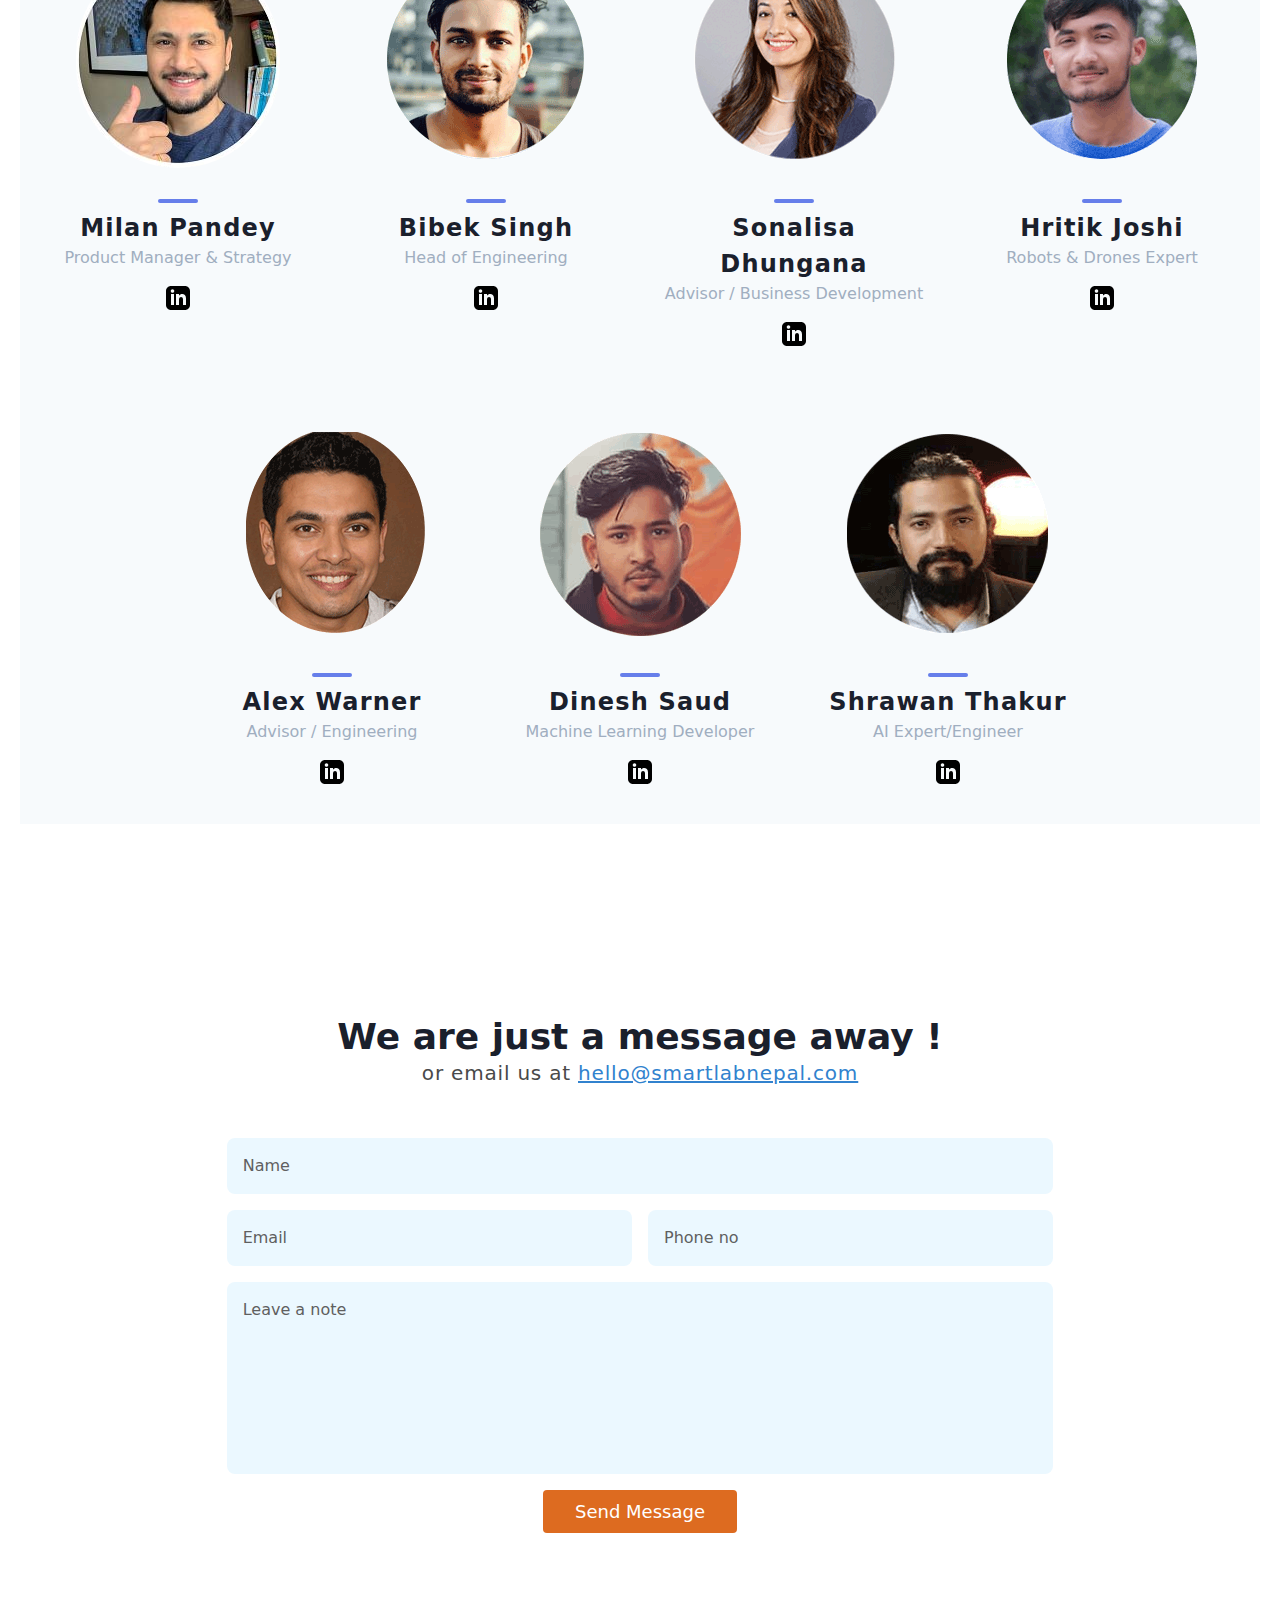
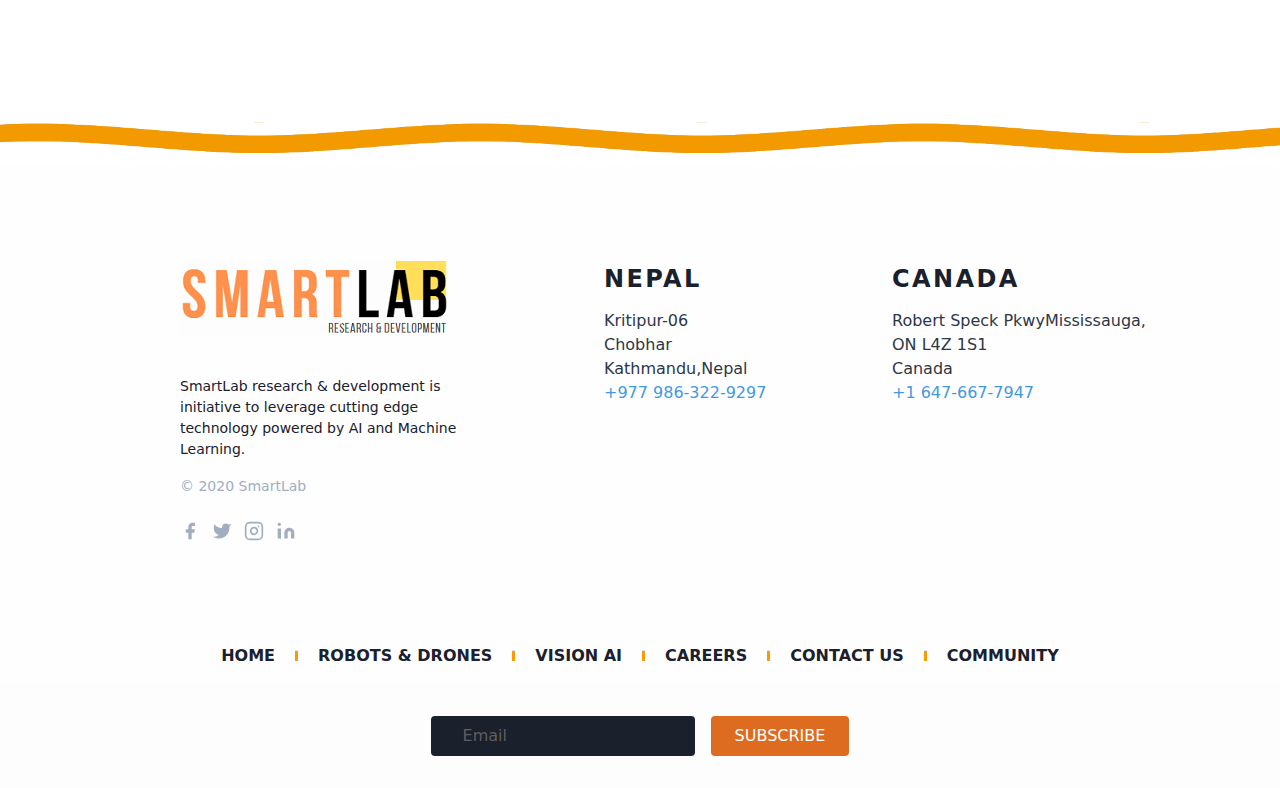
==== commit d8bd5e77: "sdsf" ====
--- a/index.html
+++ b/index.html
@@ -14,11 +14,6 @@
 </head>
 
 <body>
-    <div class="contactus" style="position: fixed;bottom: 30px; right: 40px;">
-        <a href="#contact"><button
-            class="text-white bg-orange-600 border-0 py-2 px-6 focus:outline-none hover:bg-orange-500 rounded text-lg">Contact
-            us</button></a>
-    </div>
     <div class="main">
         <header class="text-gray-700 body-font md:py-5">
             <div class="container mx-auto flex flex-wrap p-2 flex-col md:flex-row items-center">
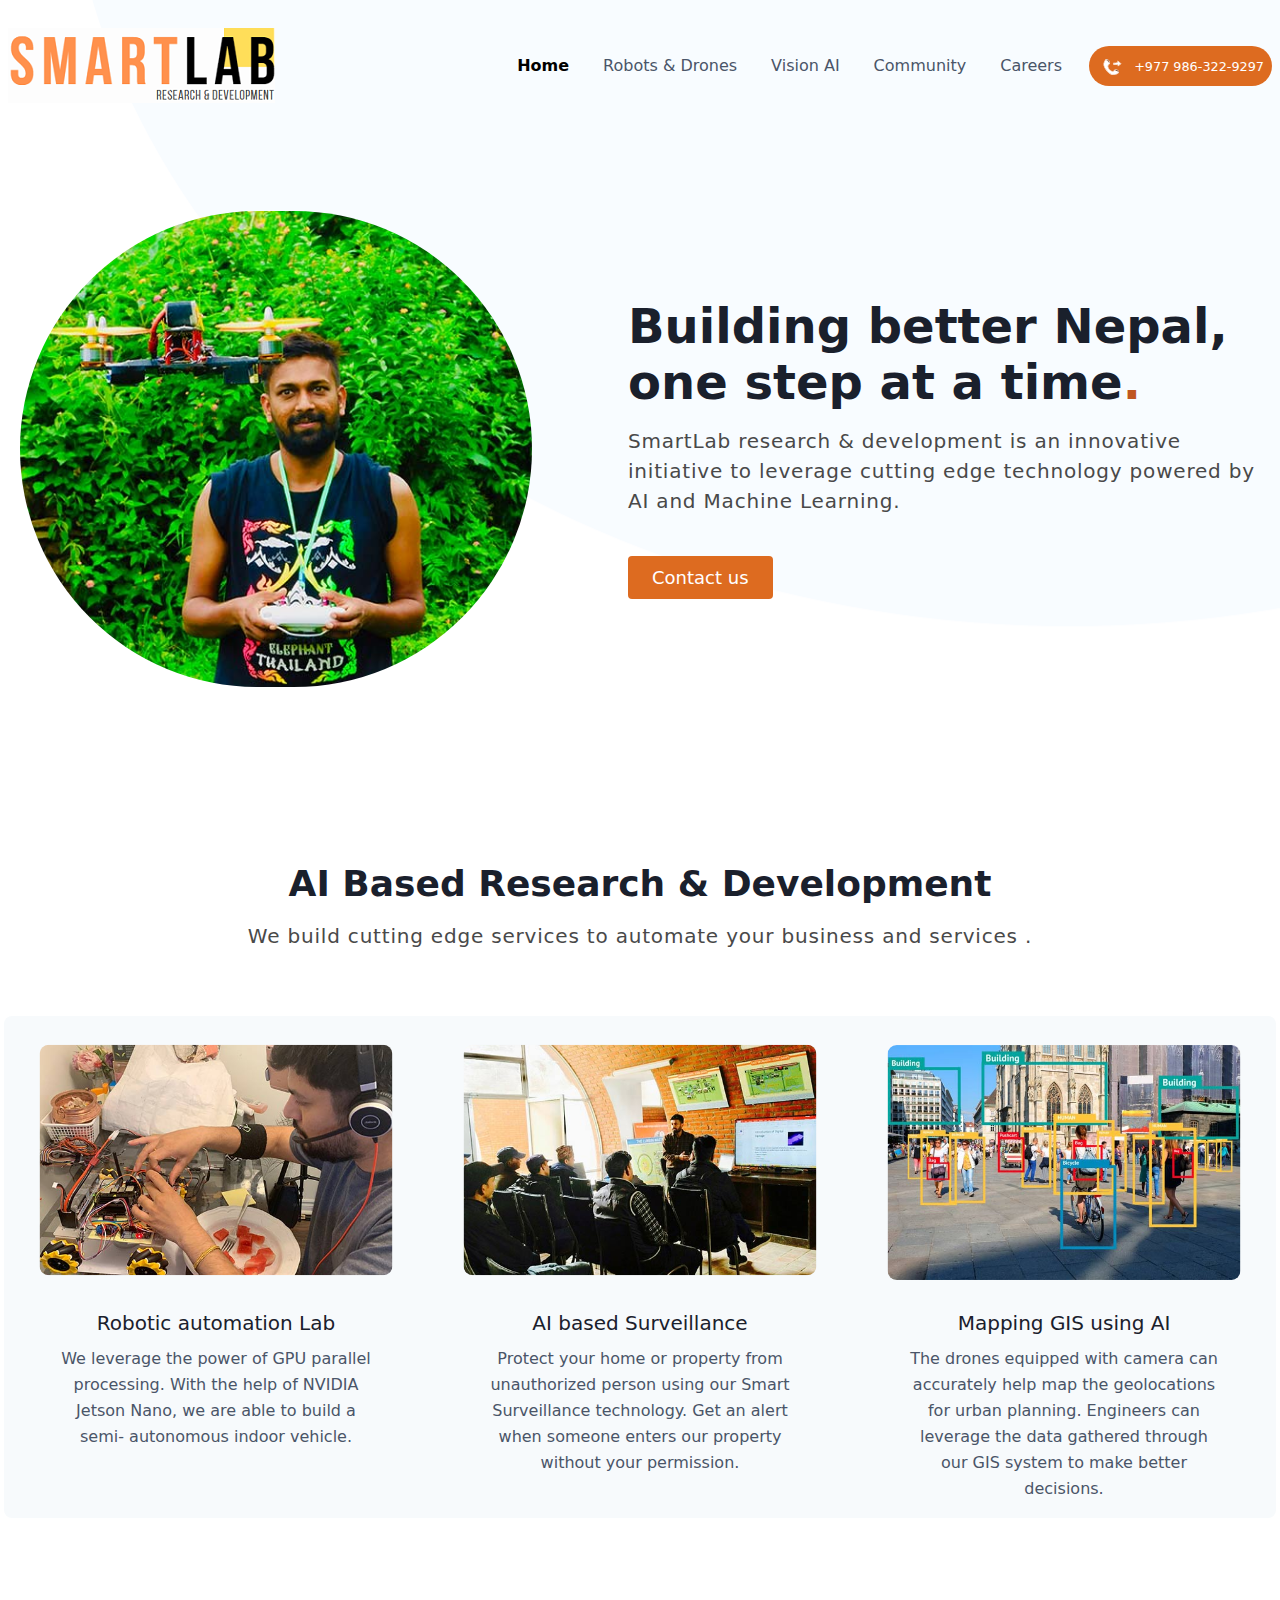
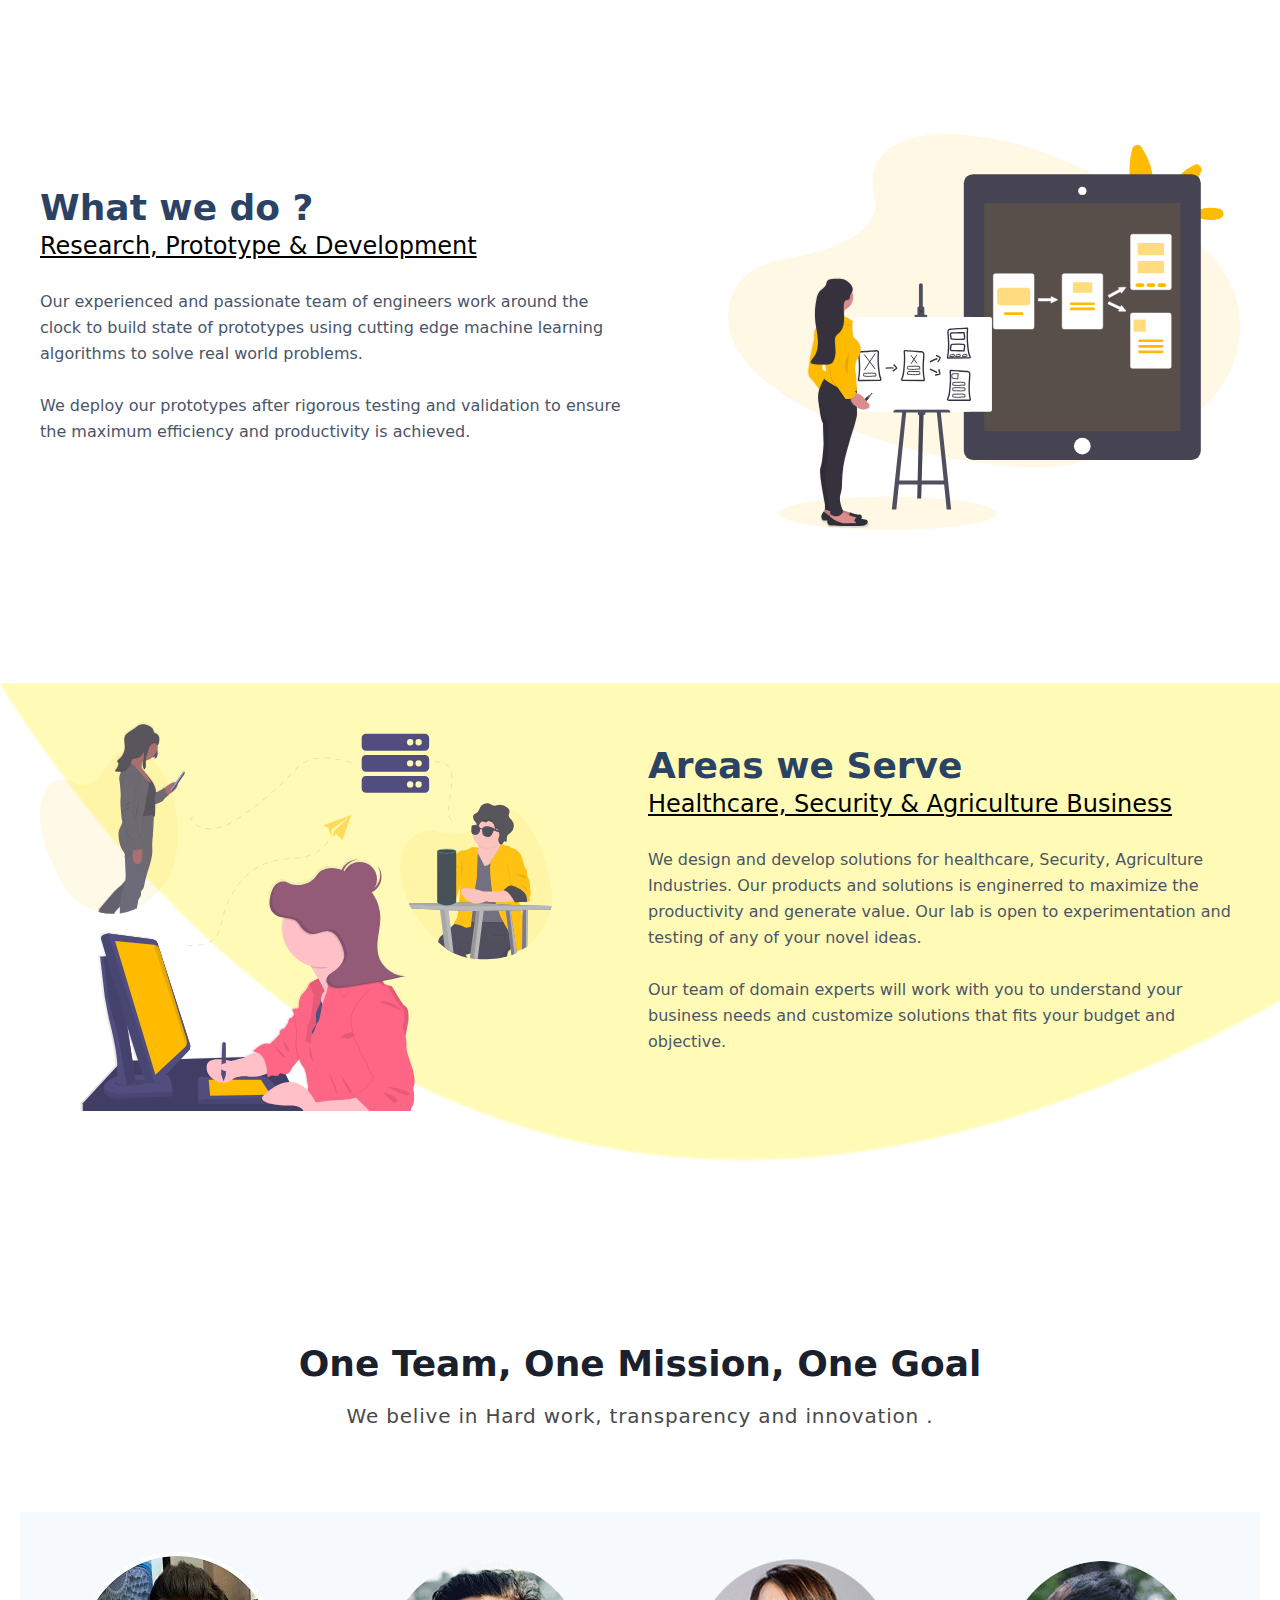
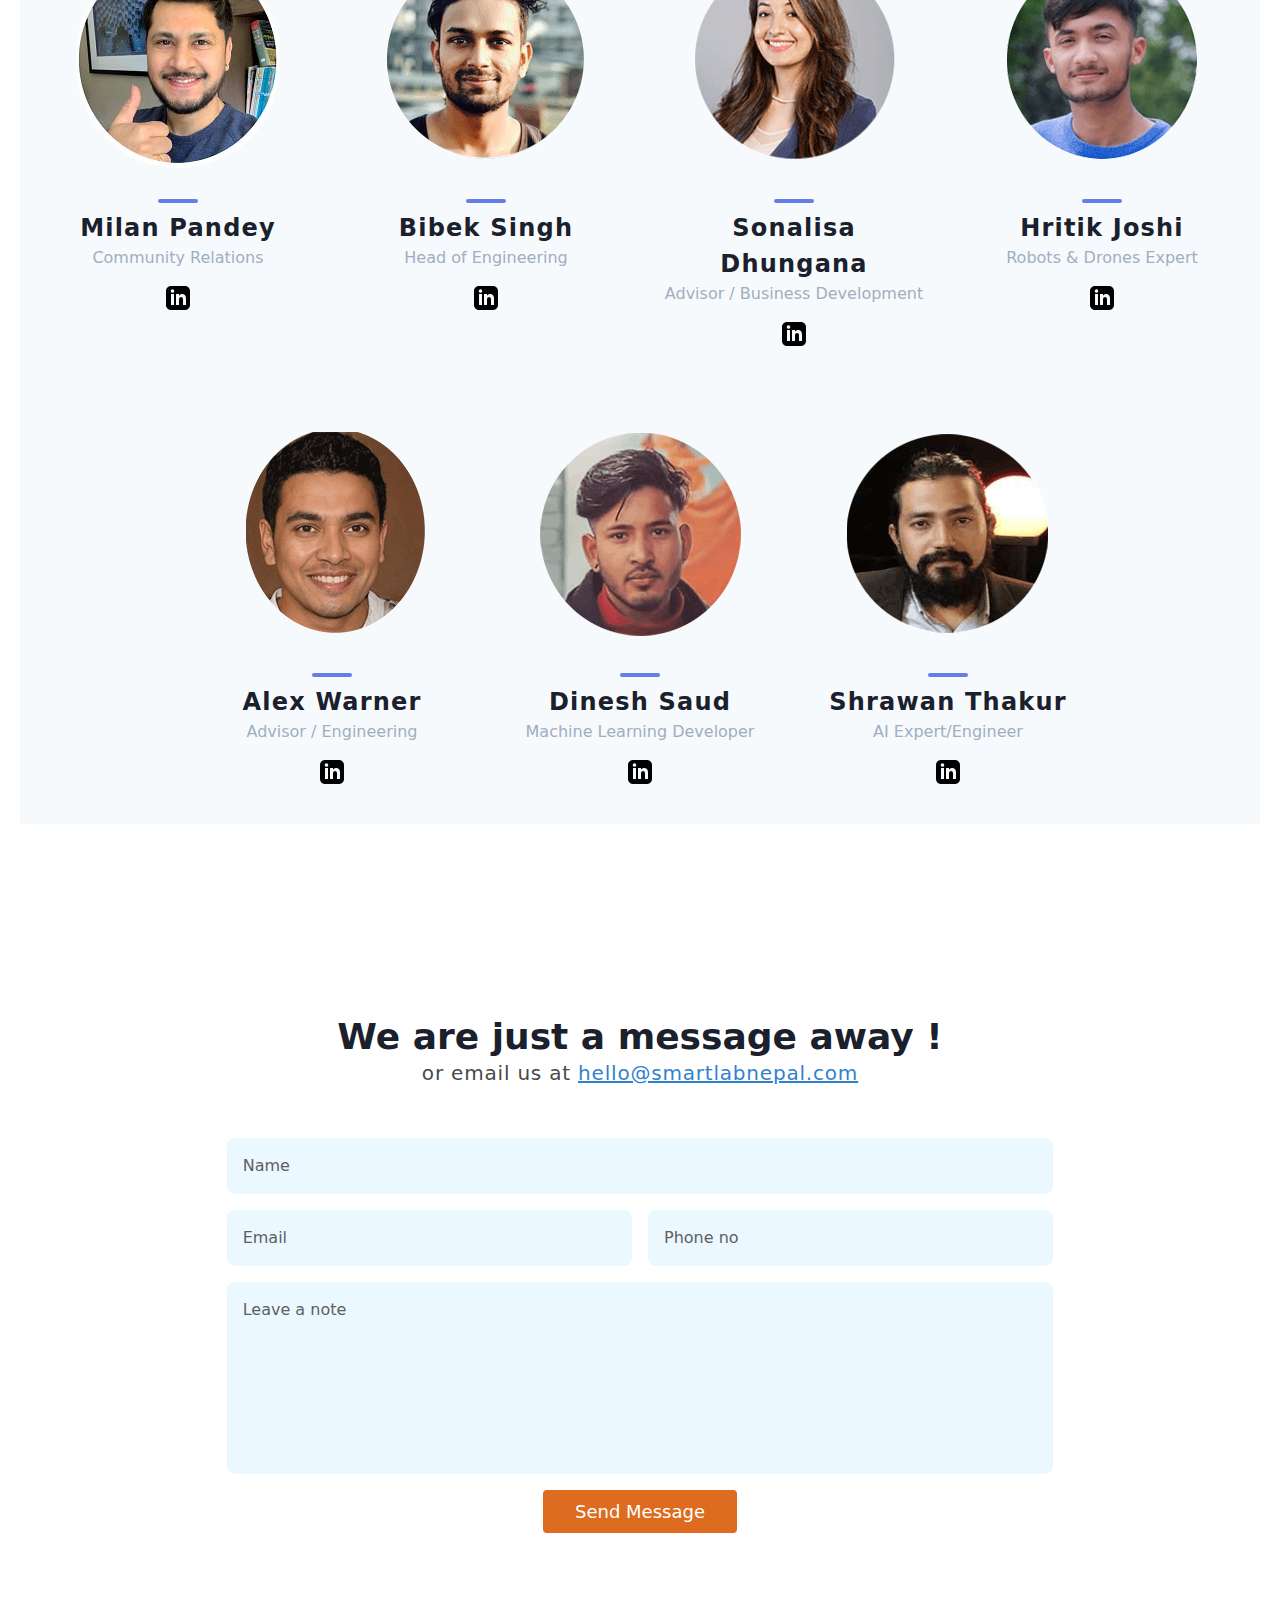
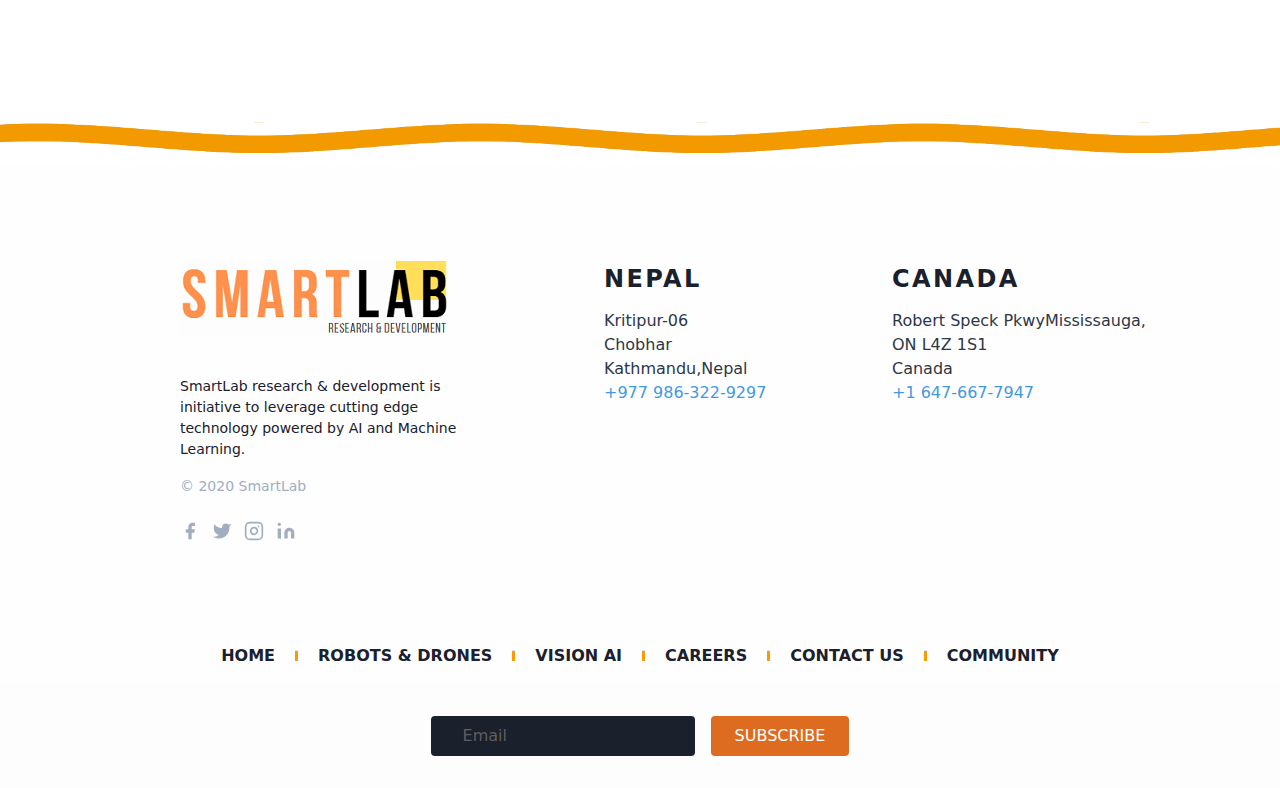
==== commit c2792b1d: "sdsvds" ====
--- a/index.html
+++ b/index.html
@@ -162,7 +162,7 @@
                                 <span class="inline-block h-1 w-10 rounded bg-indigo-500 mt-6 mb-0"></span>
                                 <h2 class="text-gray-900 font-medium title-font tracking-wider text-lg"
                                     style="font-size: 1.5rem;"><strong>Milan Pandey</strong></h2>
-                                <p class="text-gray-500 mb-4">Product Manager & Strategy</p>
+                                <p class="text-gray-500 mb-4">Community Relations</p>
                                 <a href="#">
                                     <center><svg xmlns="http://www.w3.org/2000/svg" width="24" height="24"
                                             viewBox="0 0 24 24">
--- a/css/style.css
+++ b/css/style.css
@@ -165,4 +165,6 @@
     color: rgb(95, 95, 95) !important;
     font-weight: 500;
     font-size: 1rem;
+}
+#myVideo {
 }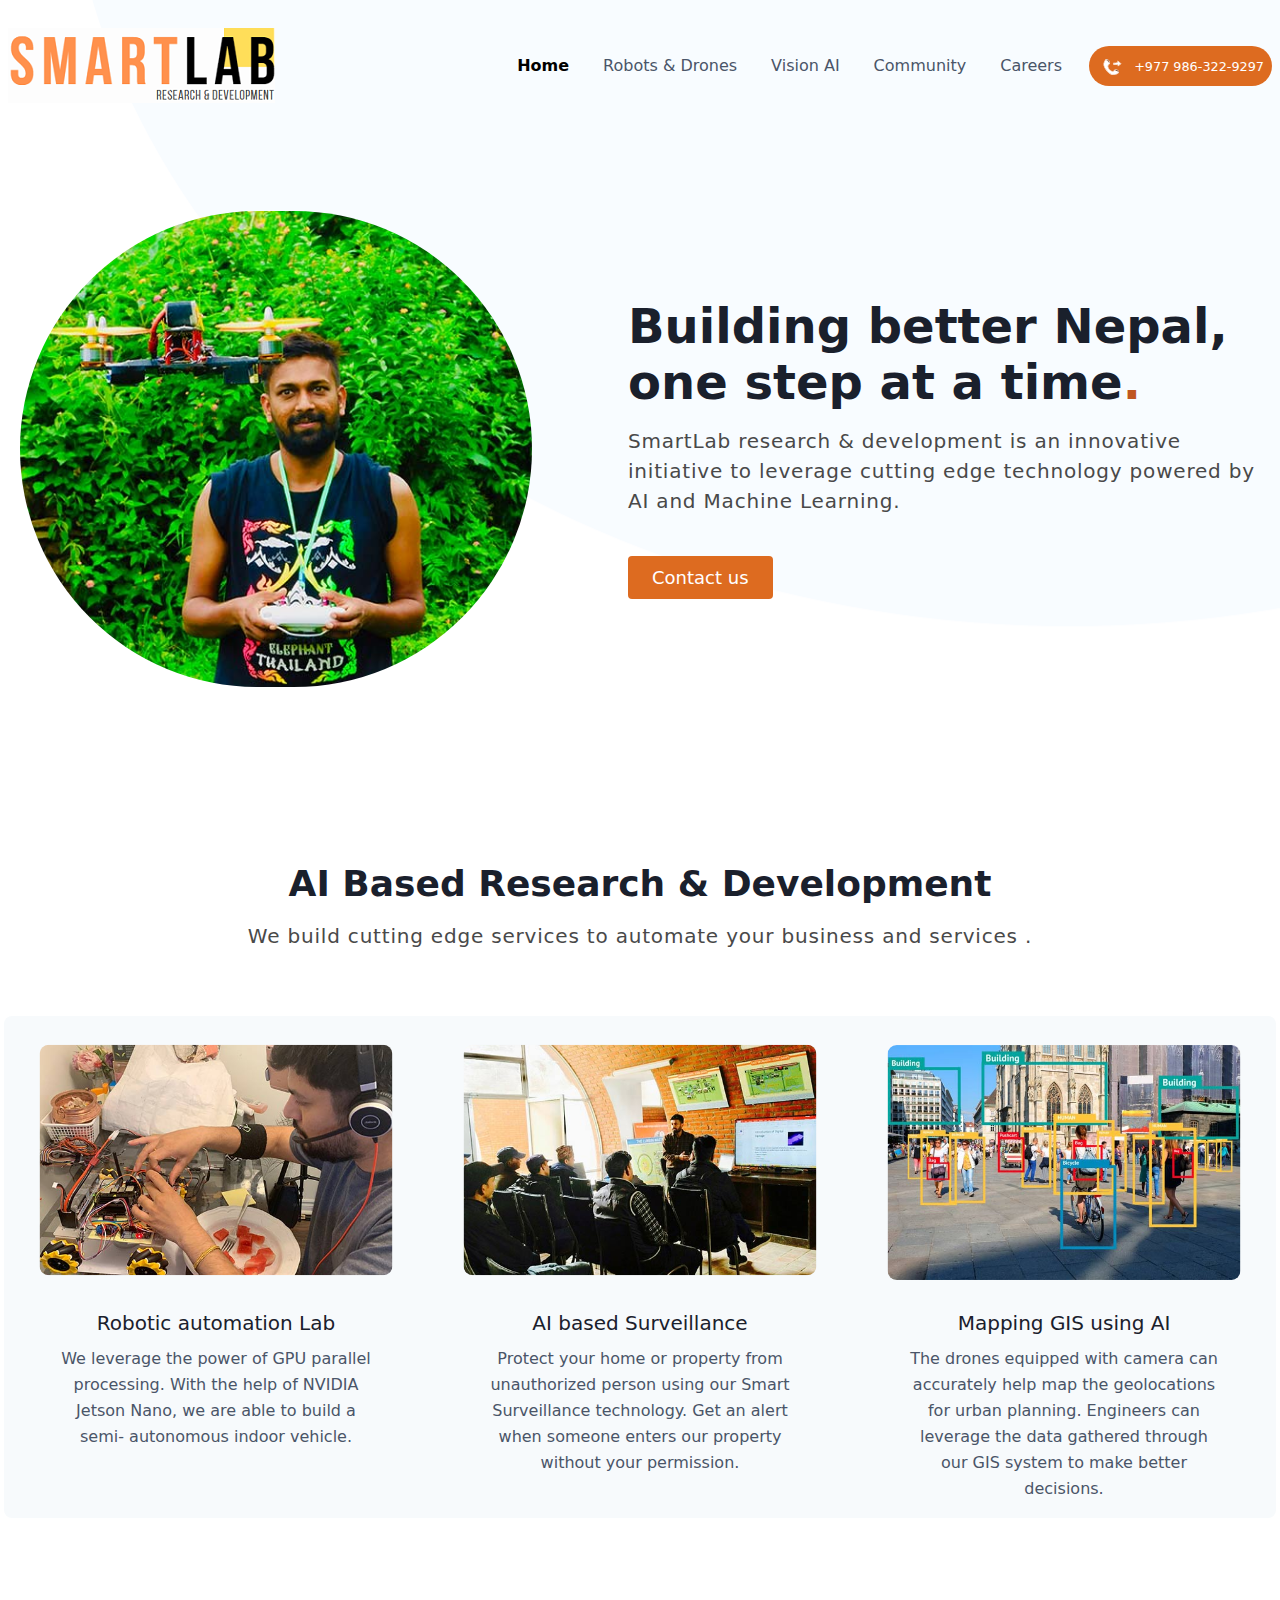
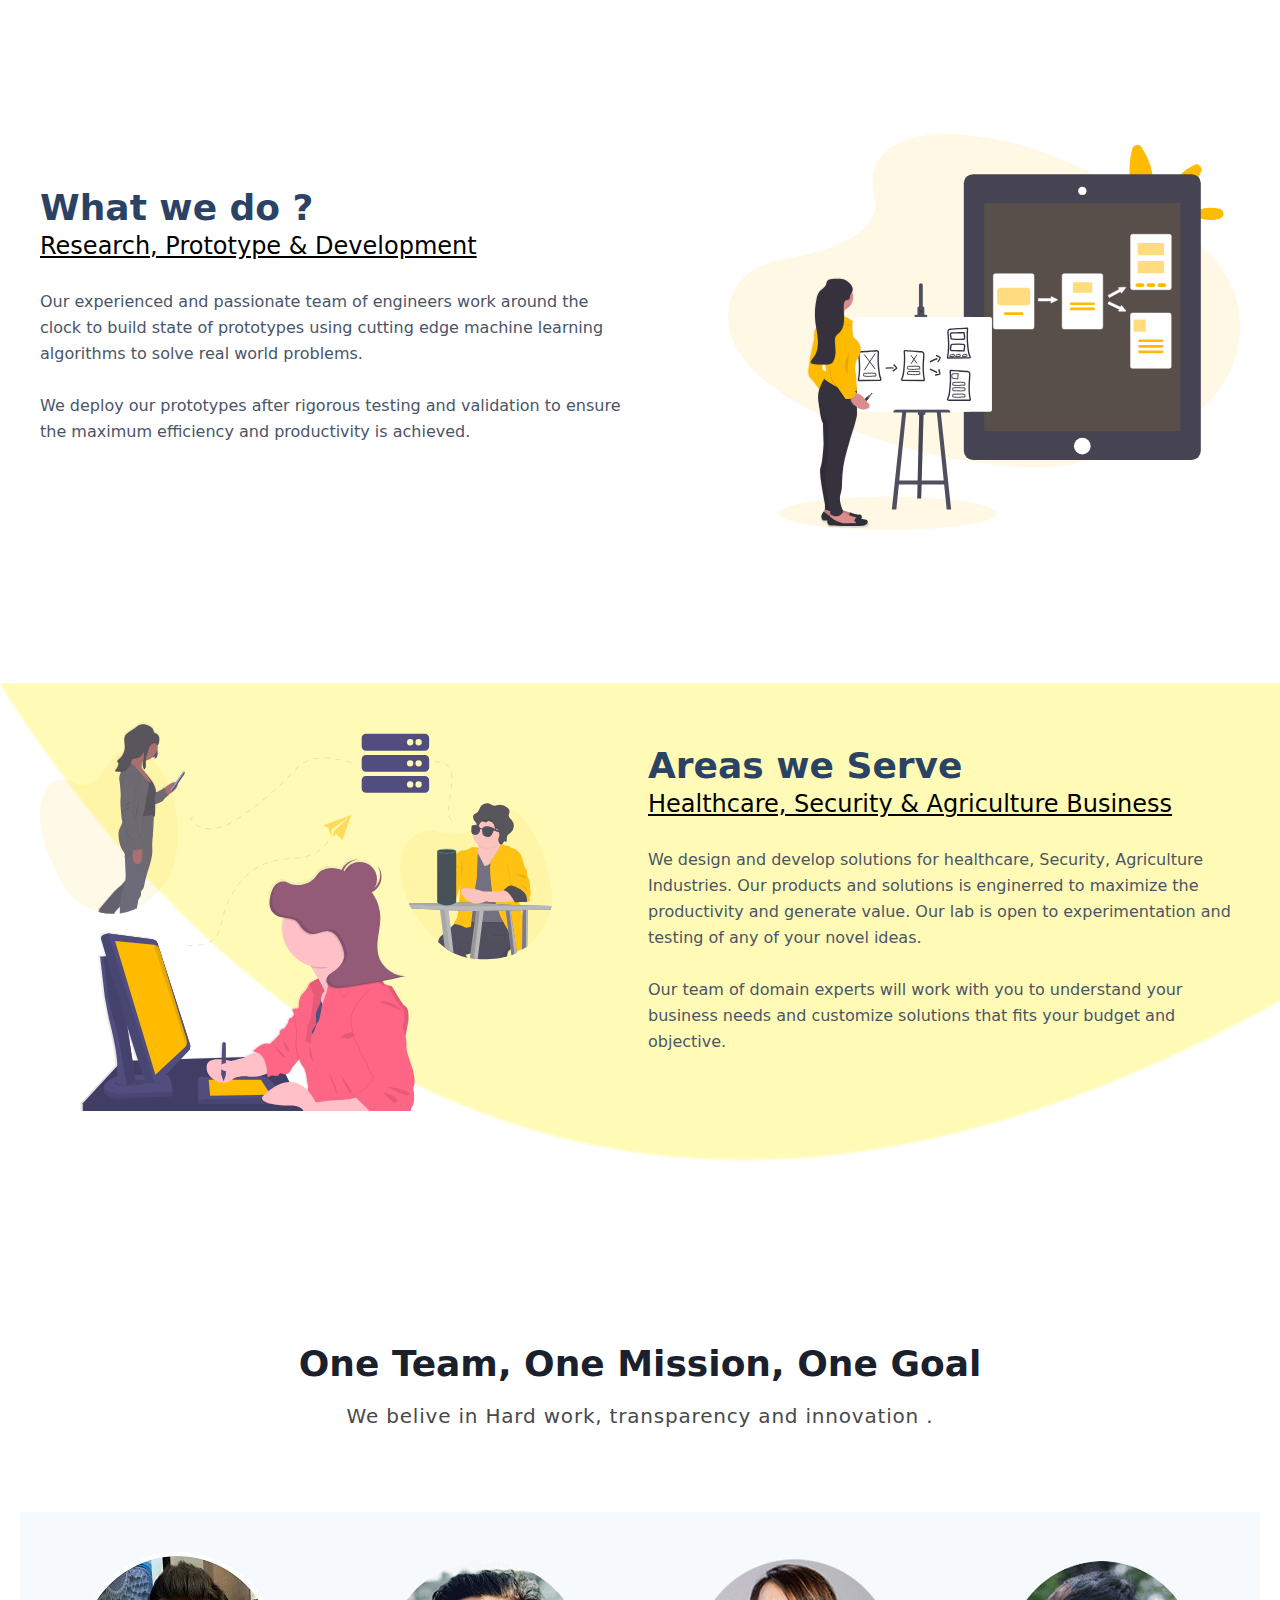
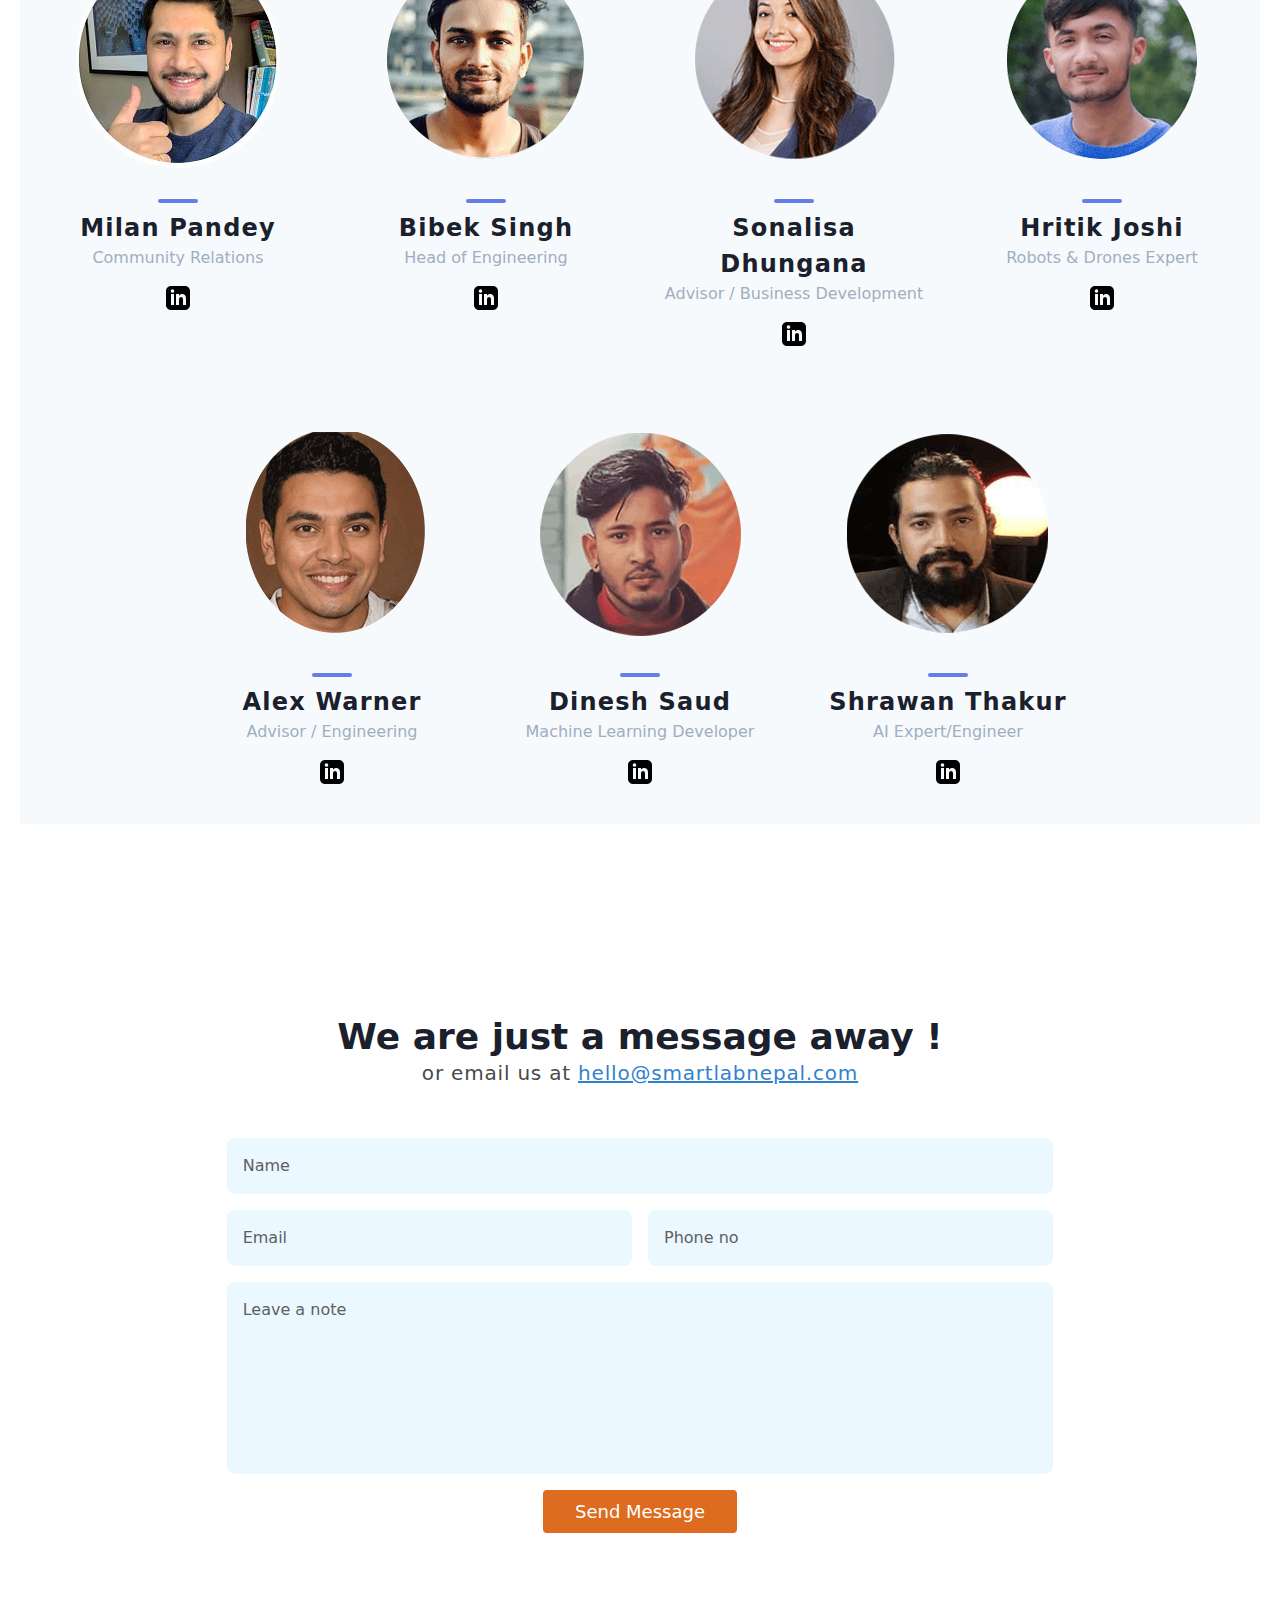
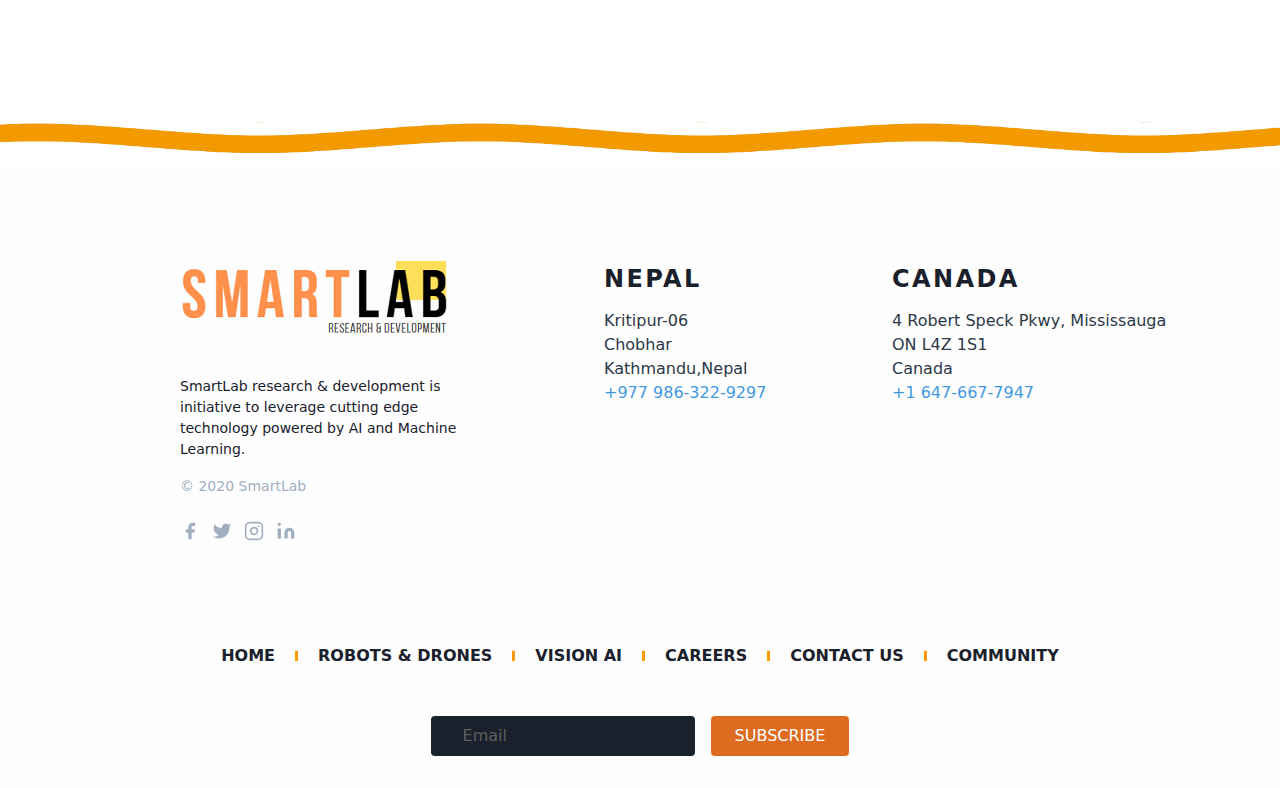
==== commit fb5a4b33: "sdfs" ====
--- a/index.html
+++ b/index.html
@@ -4,9 +4,9 @@
 <head>
     <meta charset="UTF-8">
     <meta name="viewport" content="width=device-width, initial-scale=1.0">
-    <title>Smart Lab Nepal|| Research & Development</title>
-    <meta title="Smart Lab Nepal|| Research & Development">
-    <meta name="Description" content="SmartLab research & development is an innovative initiative to leverage cutting edge technology powered by AI and Machine Learning.">
+    <title>Smartlab Research & Development - The Innovative lab in Kathmandu</title>
+    <meta title="Smartlab Research & Development - The Innovative lab in Kathmandu">
+    <meta name="Description" content="SmartLab research & development is an innovative initiative to leverage cutting edge technology powered by AI and Machine Learning based in Nepal, Kathmandu.">
     <meta name="Keywords" content="smartlab nepal,drones in nepal,robots,ai,machine learning">
     <link rel="shortcut icon" href="favicon.ico">
     <link rel="stylesheet" href="css/tail.css">
@@ -17,7 +17,7 @@
     <div class="main">
         <header class="text-gray-700 body-font md:py-5">
             <div class="container mx-auto flex flex-wrap p-2 flex-col md:flex-row items-center">
-                <a class="flex title-font font-medium items-center text-gray-900 mb-4 md:mb-0">
+                <a class="flex title-font font-medium items-center text-gray-900 mb-4 md:mb-0" href="/">
                     <img src="images/smart_logo.png" alt="logo">
                 </a>
                 <nav class="md:ml-auto flex flex-wrap items-center text-base justify-center" id="navtop">
@@ -432,7 +432,7 @@
                                 style="font-size:1.5rem ;"><strong><b>CANADA</b></strong></h2>
                             <nav class="list-none mb-10">
                                 <li>
-                                    <a class="text-gray-800"> Robert Speck PkwyMississauga,<br> ON L4Z 1S1
+                                    <a class="text-gray-800">4 Robert Speck Pkwy, Mississauga<br> ON L4Z 1S1
                                 </li>
                                 <li>
                                     <a class="text-gray-800">Canada</a>
--- a/css/style.css
+++ b/css/style.css
@@ -95,6 +95,10 @@
     font-weight: bold;
     font-size: 2.5rem;
 }
+.ifr{
+    height: 300px;
+    width: 500px;
+}
 @media (max-width:600px){
     #aa{
         display: none;
@@ -128,6 +132,10 @@
     #titles{
         font-weight: 700;
         font-size: 3rem;
+    }
+    .ifr{
+        height: auto;
+        width: auto;
     }
 }
 @media (max-width:1200px){
@@ -165,6 +173,4 @@
     color: rgb(95, 95, 95) !important;
     font-weight: 500;
     font-size: 1rem;
-}
-#myVideo {
 }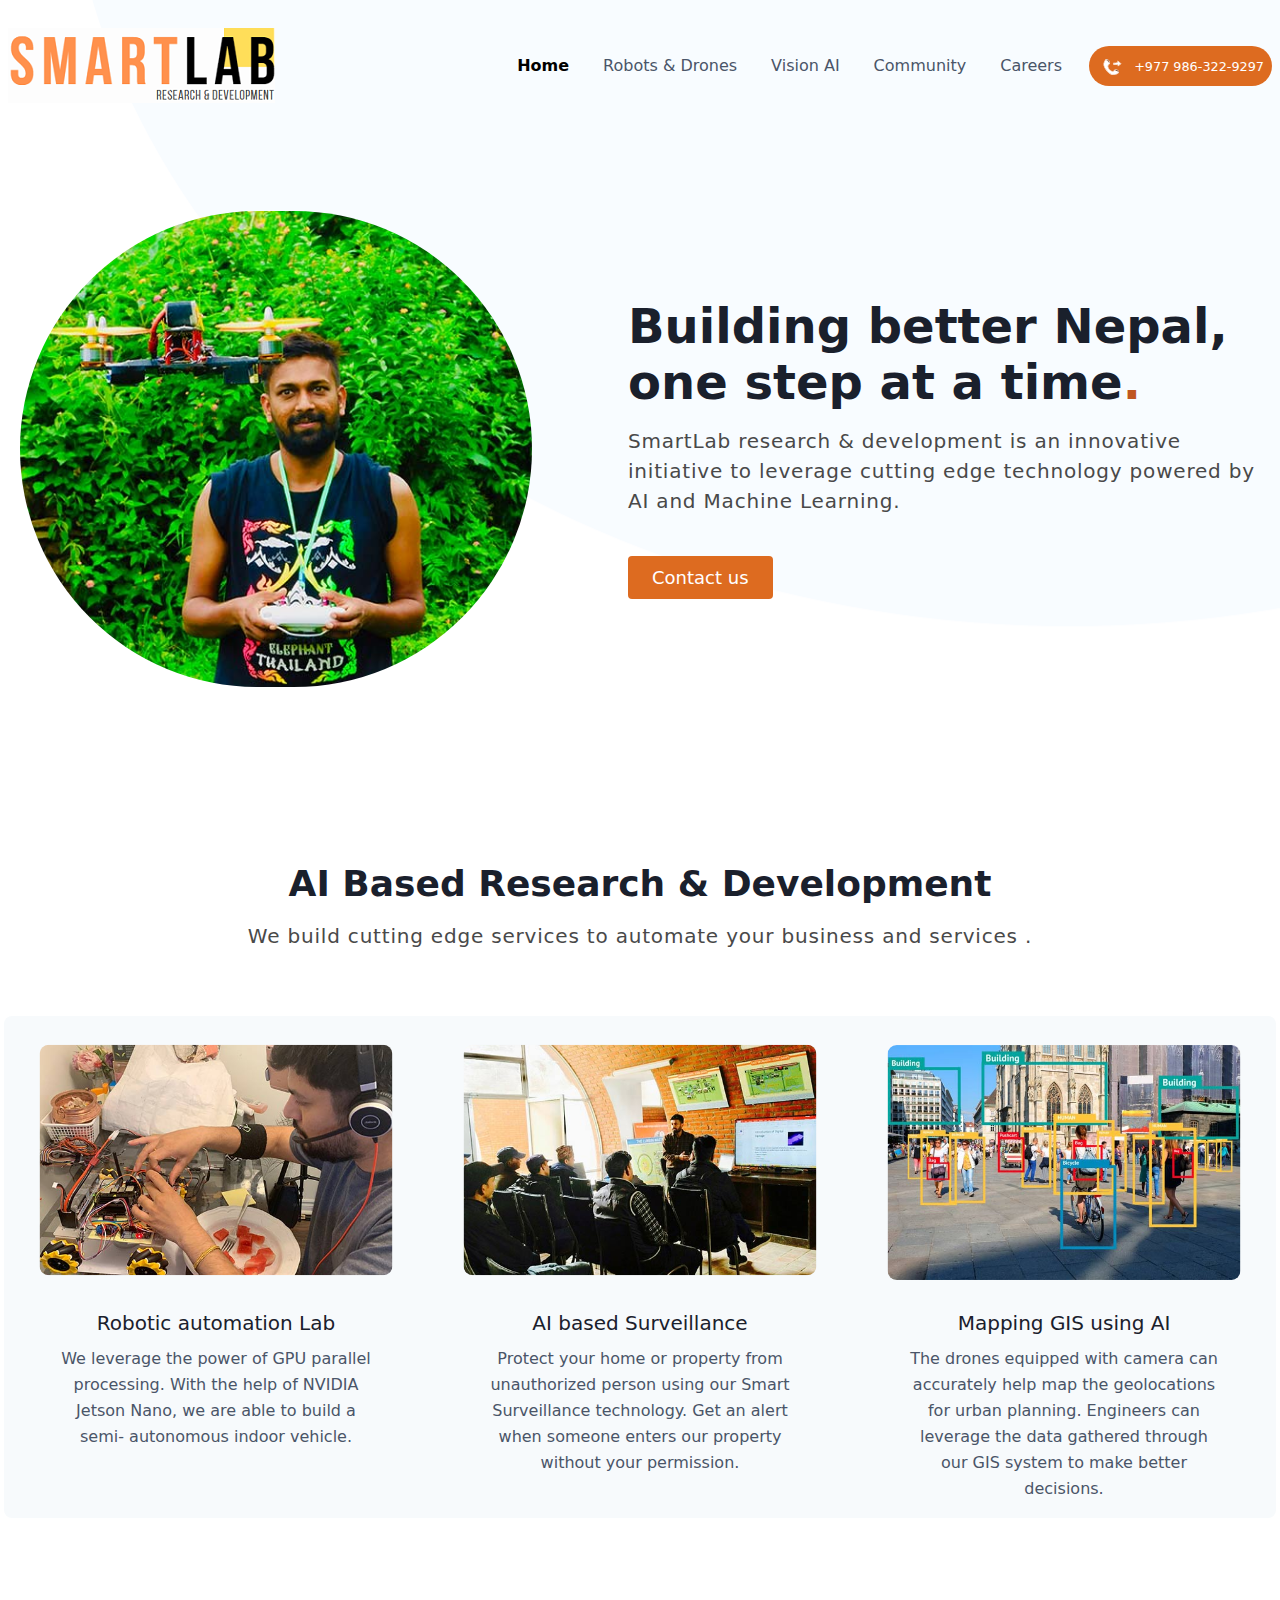
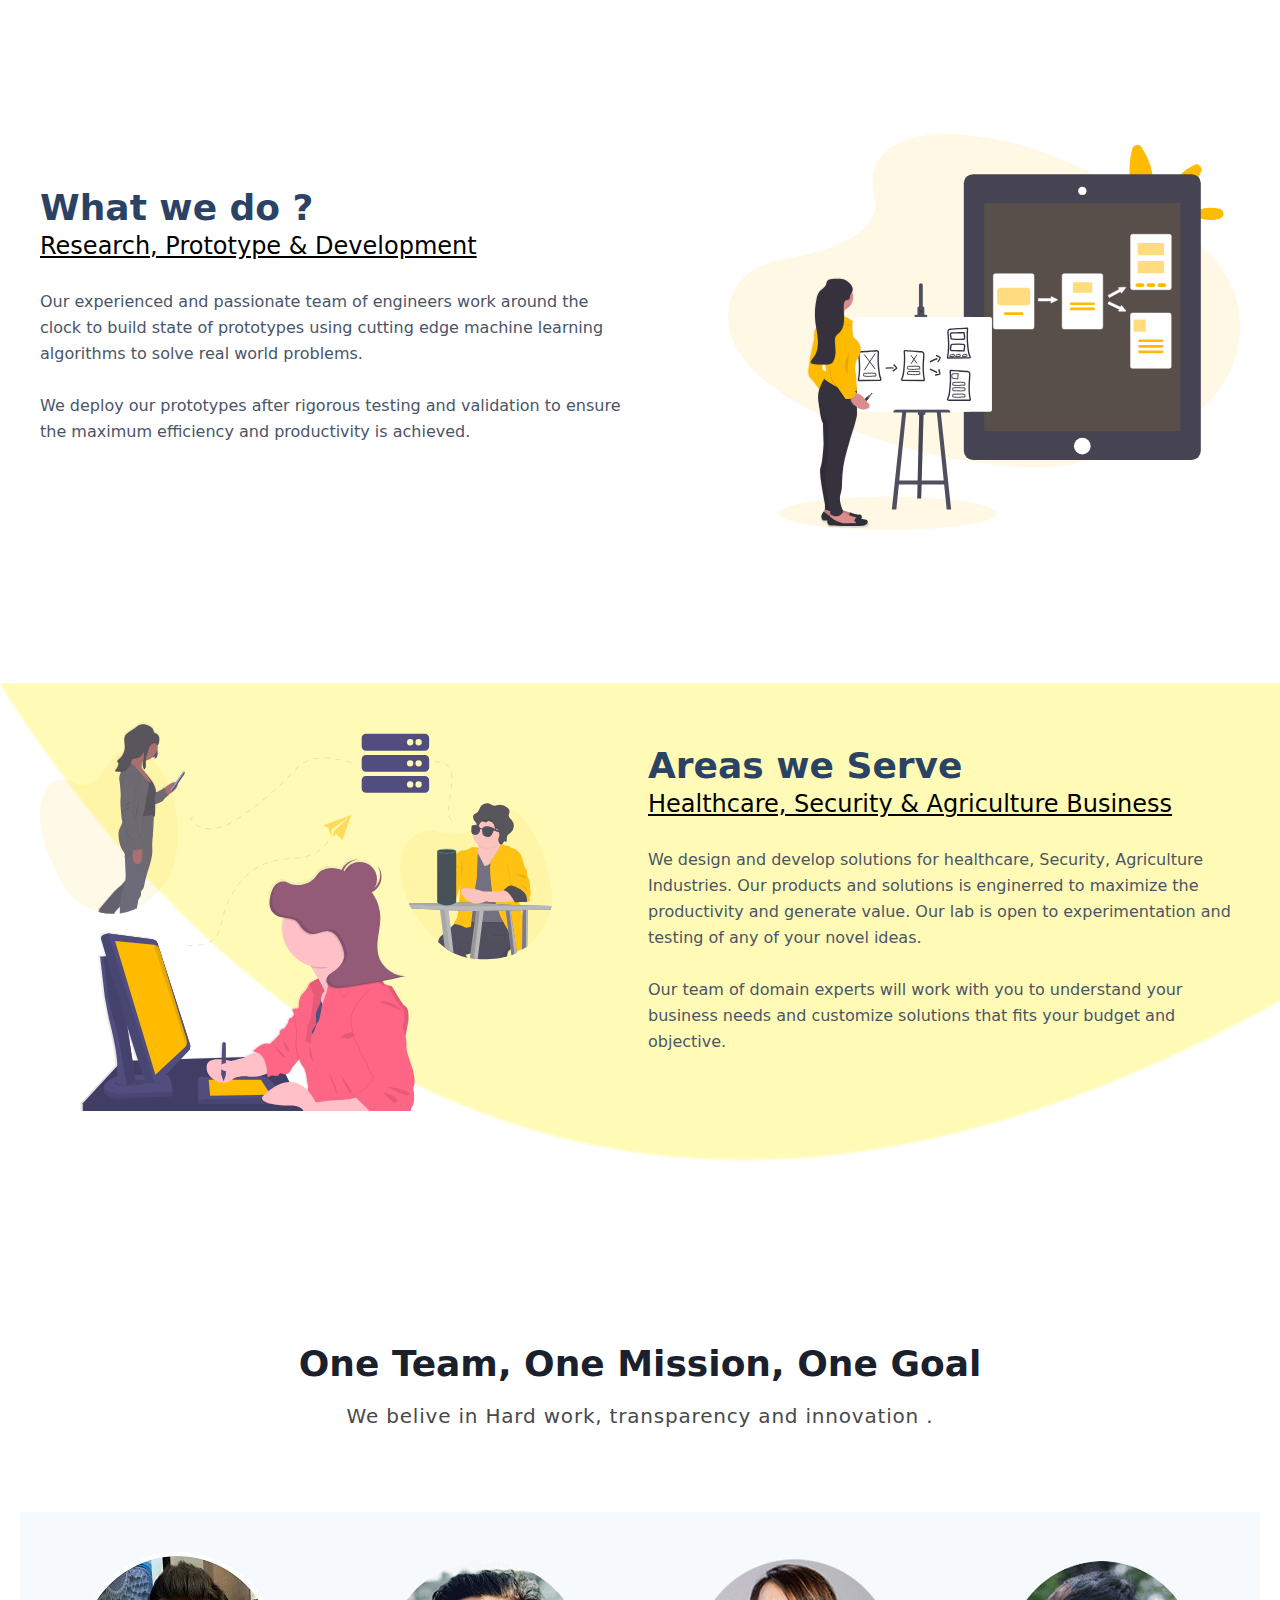
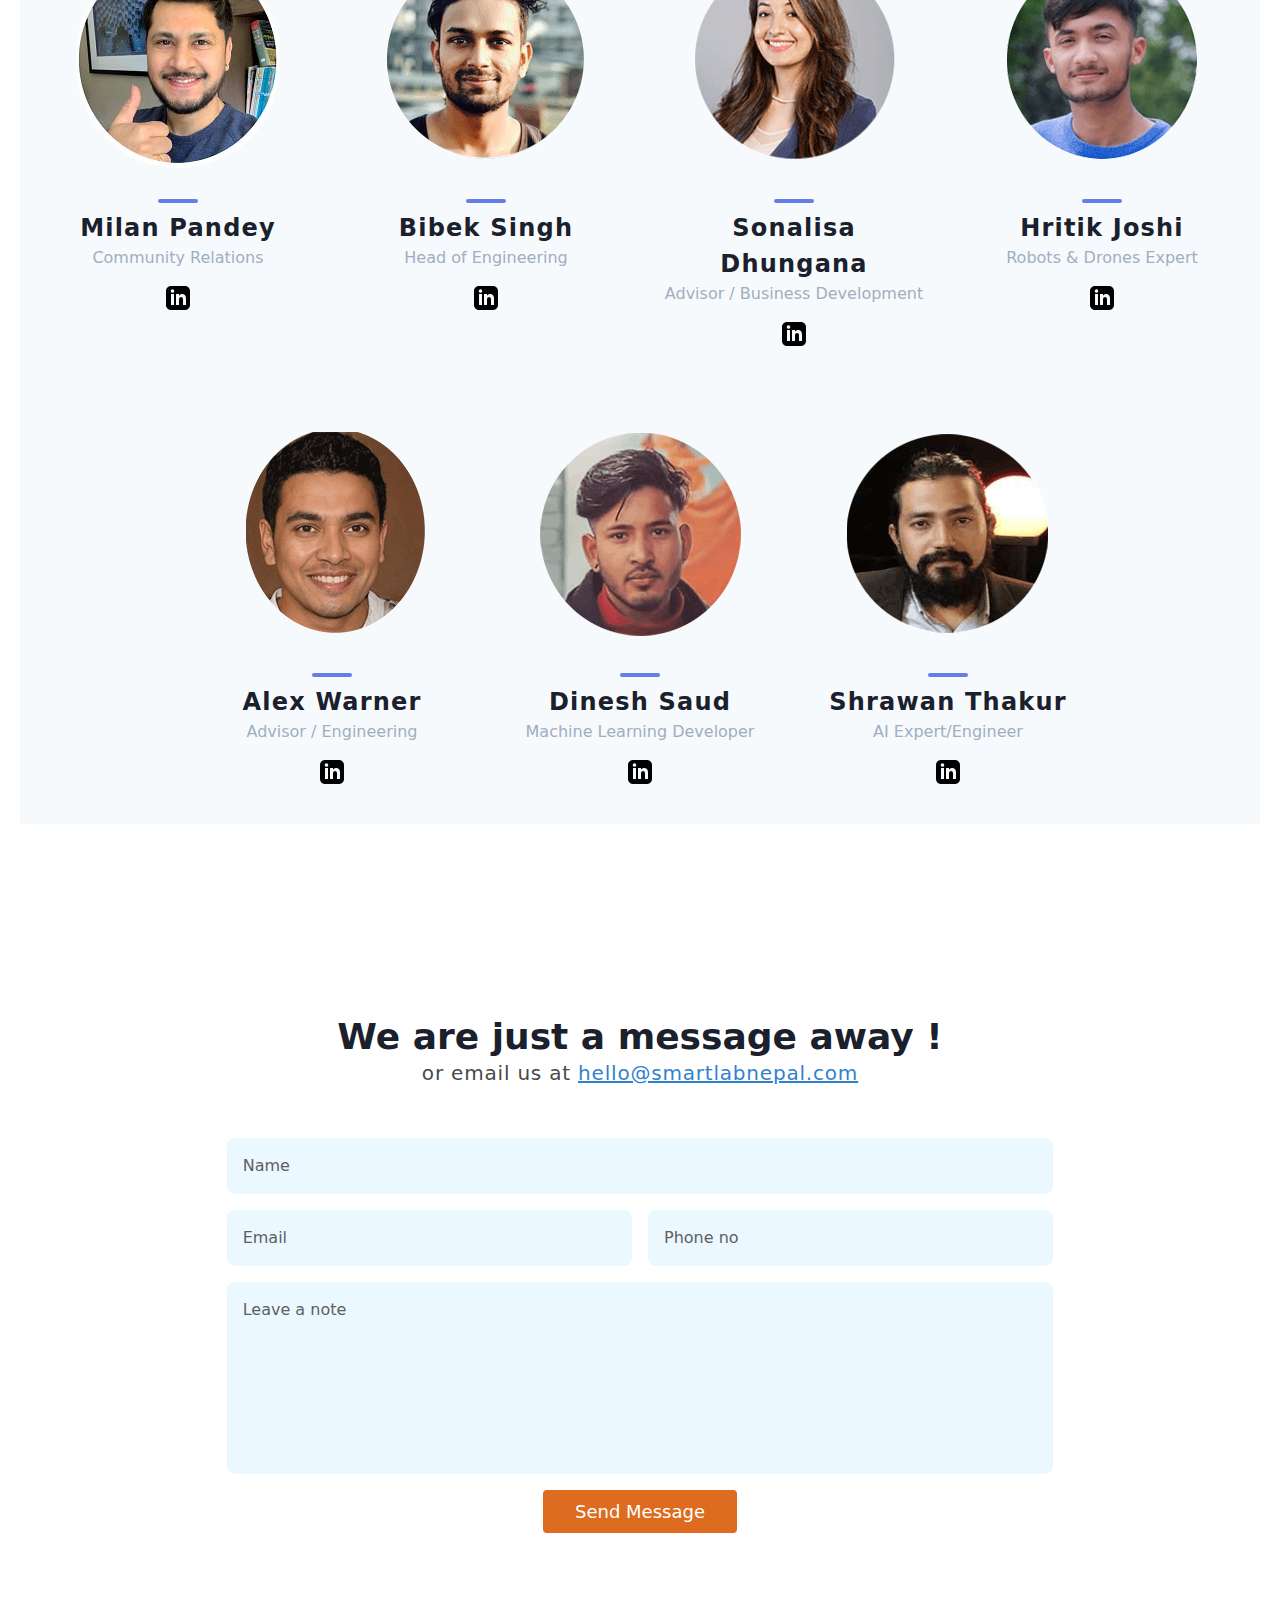
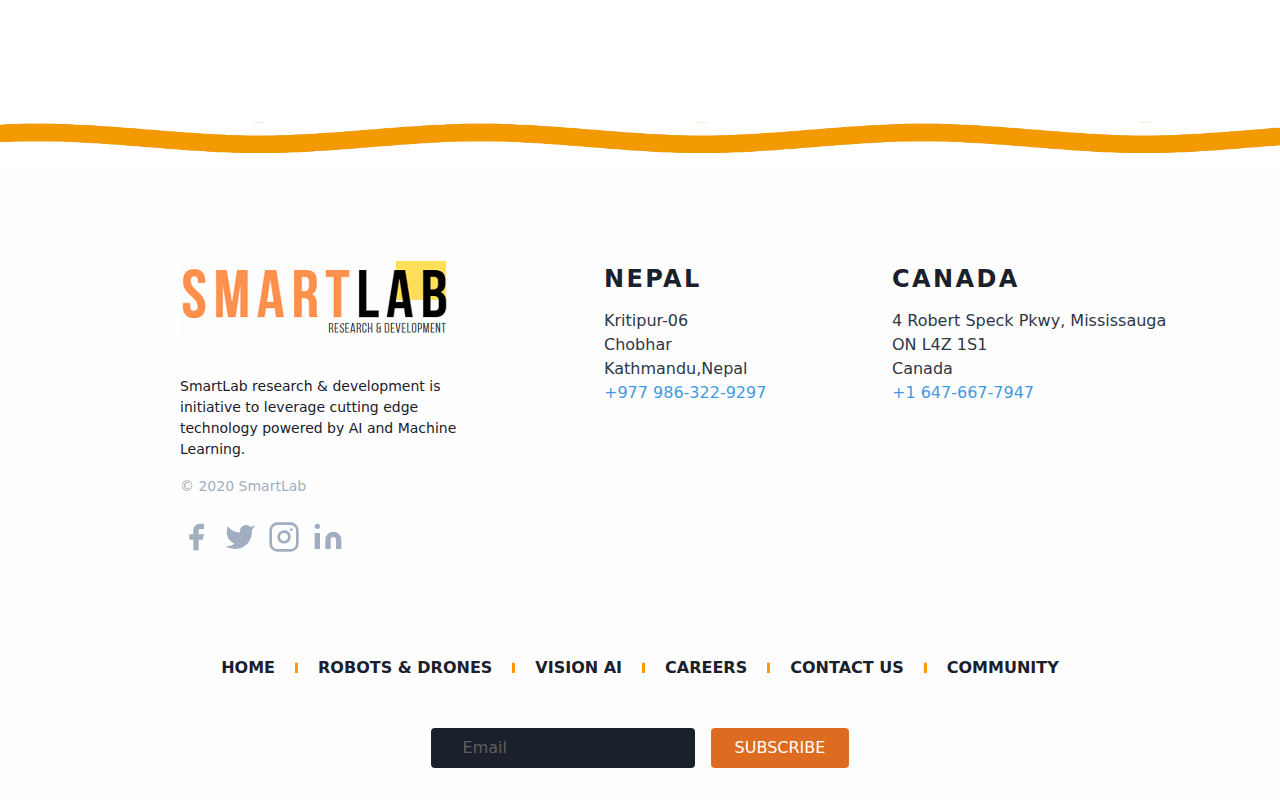
==== commit c58ccc90: "sfsfds" ====
--- a/index.html
+++ b/index.html
@@ -368,30 +368,30 @@
                             <p class="text-gray-500 text-sm text-center sm:text-left mt-4">© 2020 SmartLab
                             </p>
                             <span class="inline-flex lg:ml-auto  mt-6 w-full justify-center md:justify-start md:w-auto">
-                                <a class="text-gray-500">
+                                <a class="text-gray-500" target="_blank">
                                     <svg fill="currentColor" stroke-linecap="round" stroke-linejoin="round"
-                                        stroke-width="2" class="w-5 h-5" viewBox="0 0 24 24">
+                                        stroke-width="2" class="w-8 h-8" viewBox="0 0 24 24">
                                         <path d="M18 2h-3a5 5 0 00-5 5v3H7v4h3v8h4v-8h3l1-4h-4V7a1 1 0 011-1h3z"></path>
                                     </svg>
                                 </a>
-                                <a class="ml-3 text-gray-500">
+                                <a class="ml-3 text-gray-500" target="_blank">
                                     <svg fill="currentColor" stroke-linecap="round" stroke-linejoin="round"
-                                        stroke-width="2" class="w-5 h-5" viewBox="0 0 24 24">
+                                        stroke-width="2" class="w-8 h-8" viewBox="0 0 24 24">
                                         <path
                                             d="M23 3a10.9 10.9 0 01-3.14 1.53 4.48 4.48 0 00-7.86 3v1A10.66 10.66 0 013 4s-4 9 5 13a11.64 11.64 0 01-7 2c9 5 20 0 20-11.5a4.5 4.5 0 00-.08-.83A7.72 7.72 0 0023 3z">
                                         </path>
                                     </svg>
                                 </a>
-                                <a class="ml-3 text-gray-500">
+                                <a class="ml-3 text-gray-500" target="_blank">
                                     <svg fill="none" stroke="currentColor" stroke-linecap="round"
-                                        stroke-linejoin="round" stroke-width="2" class="w-5 h-5" viewBox="0 0 24 24">
+                                        stroke-linejoin="round" stroke-width="2" class="w-8 h-8" viewBox="0 0 24 24">
                                         <rect width="20" height="20" x="2" y="2" rx="5" ry="5"></rect>
                                         <path d="M16 11.37A4 4 0 1112.63 8 4 4 0 0116 11.37zm1.5-4.87h.01"></path>
                                     </svg>
                                 </a>
-                                <a class="ml-3 text-gray-500">
+                                <a class="ml-3 text-gray-500" href="https://www.linkedin.com/company/smartlabnepal/?viewAsMember=true" target="_blank">
                                     <svg fill="currentColor" stroke="currentColor" stroke-linecap="round"
-                                        stroke-linejoin="round" stroke-width="0" class="w-5 h-5" viewBox="0 0 24 24">
+                                        stroke-linejoin="round" stroke-width="0" class="w-8 h-8" viewBox="0 0 24 24">
                                         <path stroke="none"
                                             d="M16 8a6 6 0 016 6v7h-4v-7a2 2 0 00-2-2 2 2 0 00-2 2v7h-4v-7a6 6 0 016-6zM2 9h4v12H2z">
                                         </path>
